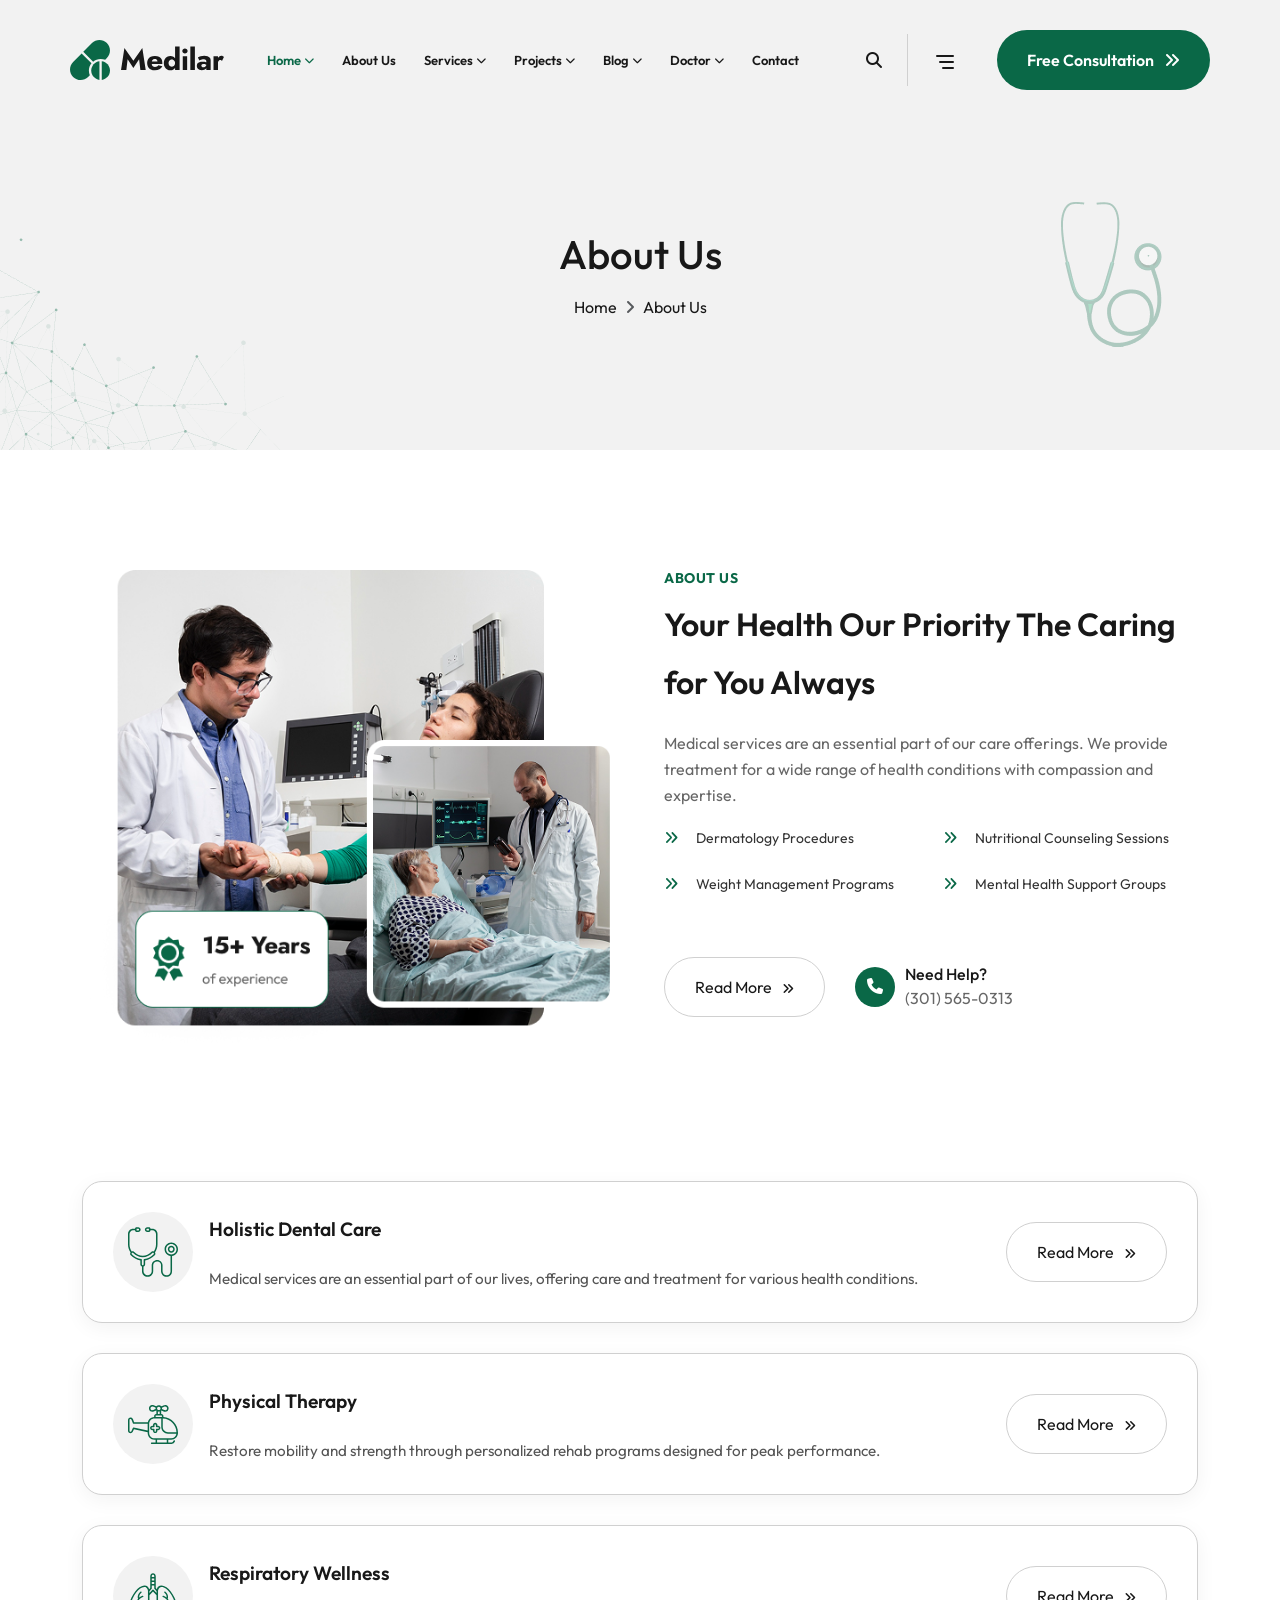
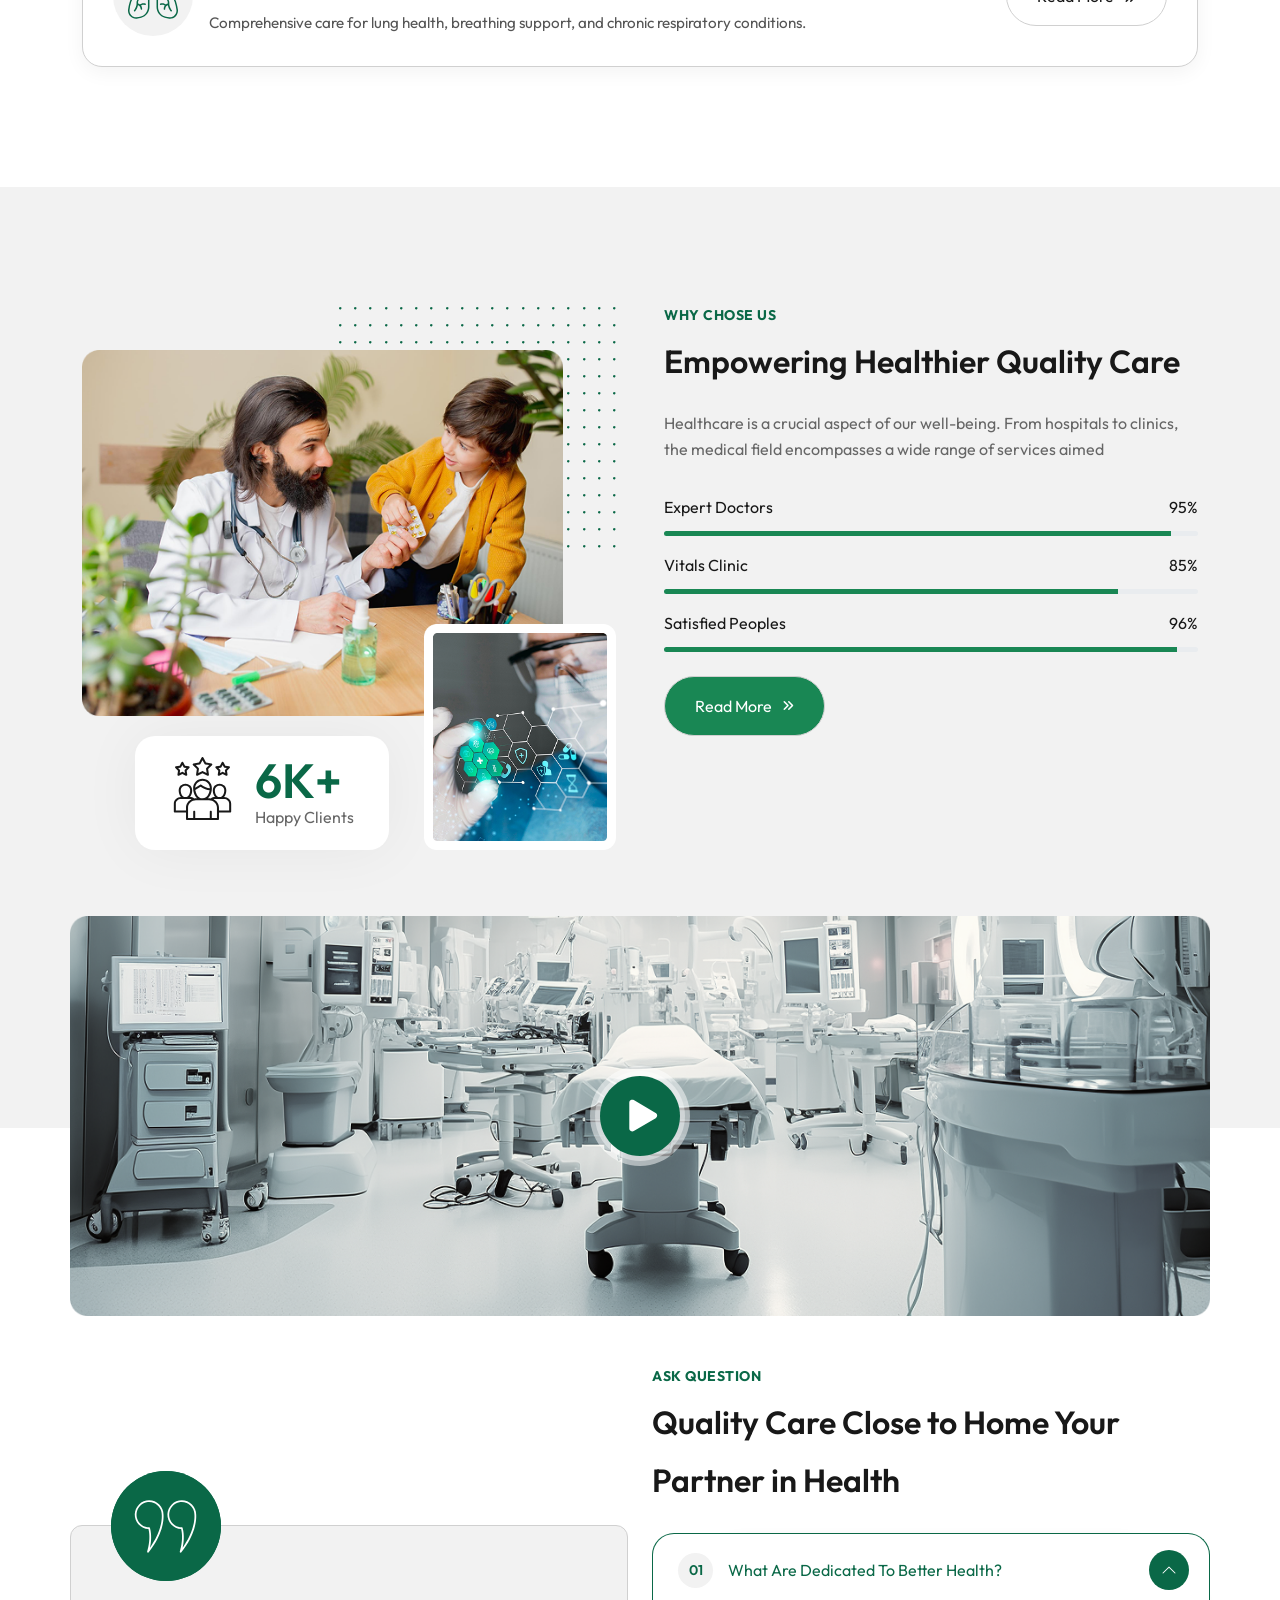
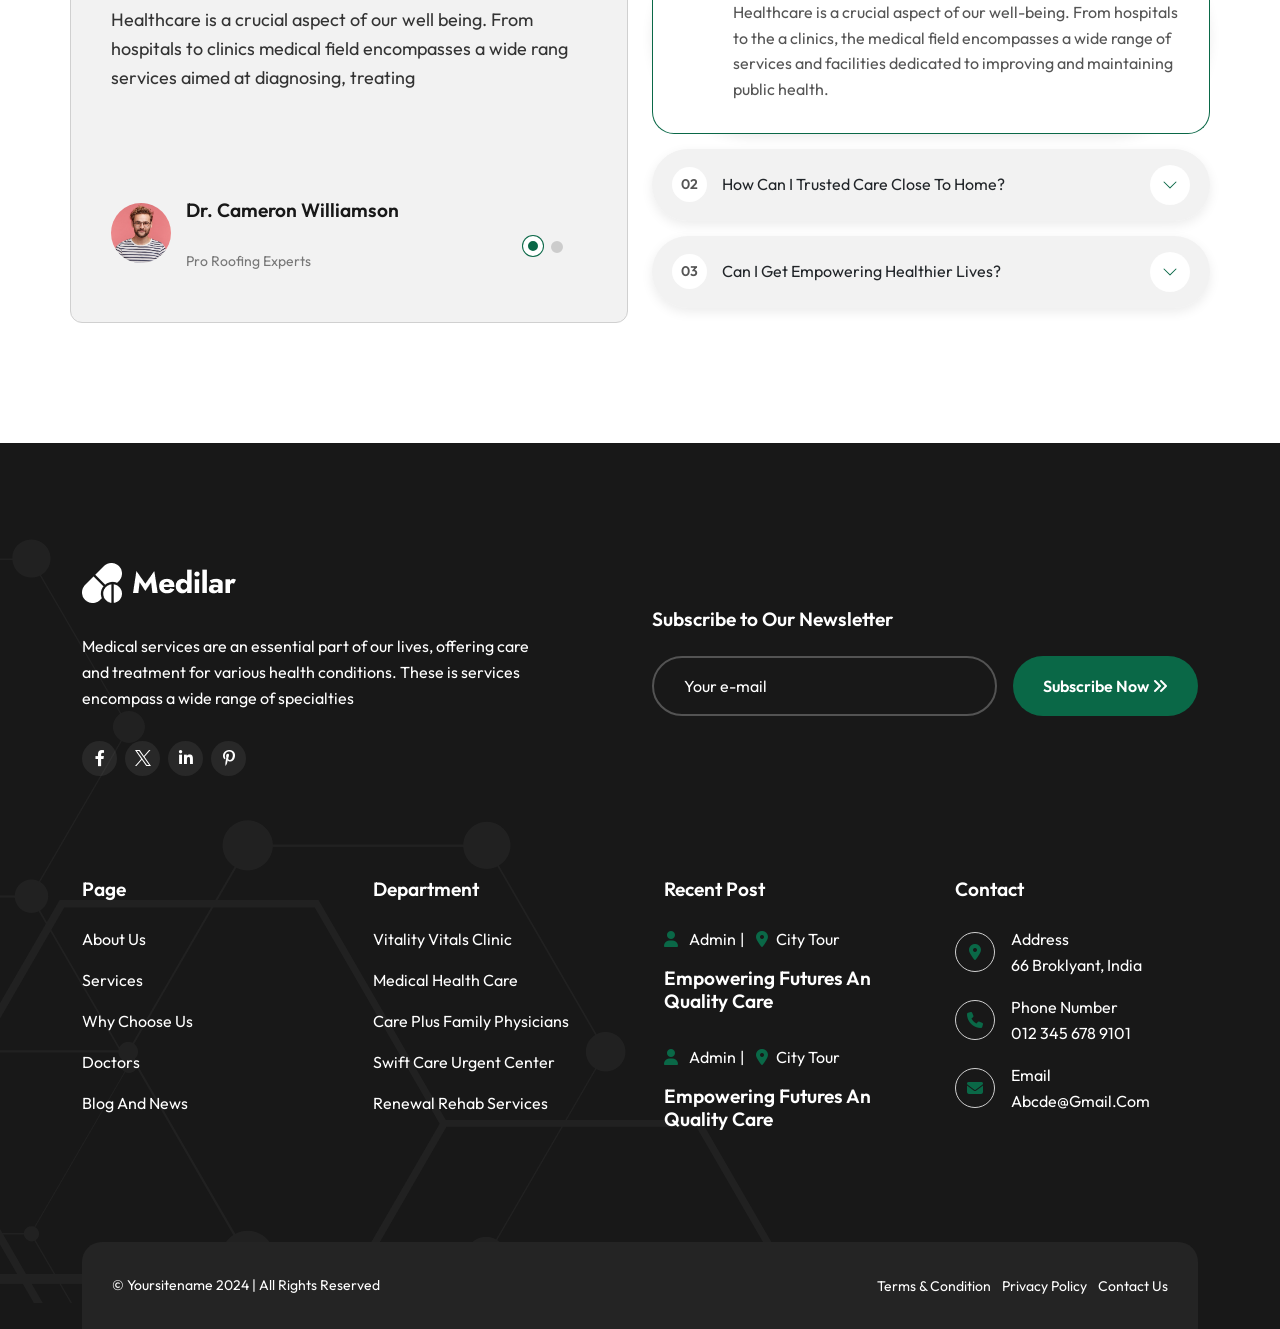
==== about.html @ e38f3458 "added all page content working on responsiveness" ====
<!DOCTYPE html>
<html lang="en">

<head>
  <!-- Required meta tags -->
  <meta charset="UTF-8">
  <meta http-equiv="X-UA-Compatible" content="IE=edge">
  <!-- title -->
  <title>Medilar - Medical & Health HTML Template</title>
  <meta name="description" content="Bricklix - Modern Construction & Building HTML Template">
  <meta name="viewport"
    content="width=device-width, initial-scale=1.0, maximum-scale=5.0, minimum-scale=1.0, user-scalable=yes">
  <!-- Favicon -->
  <link rel="shortcut icon" type="image/x-icon" href="assets/img/fevicon.svg">
  <!-- Place favicon.ico in the root directory -->

  <!-- CSS start here -->
  <link rel="stylesheet" href="assets/css/bootstrap.min.css">
  <link rel="stylesheet" href="assets/fontawsome/css/fontawesome.css">
  <link rel="stylesheet" href="assets/css/slick.css">
  <link rel="stylesheet" href="assets/css/magnific-popup.css">
  <link rel="stylesheet" href="assets/css/animate.min.css">
  <link rel="stylesheet" href="assets/css/odometer.css">
  <link rel="stylesheet" href="assets/css/style.css">
  <!-- CSS end here -->
</head>

<body>
  <!-- Header section start -->
  <header class="cm-header-section w-100 gray-bg" id="sticky-header">
    <nav class="navbar p-0 navbar-expand-xl d-none d-xl-flex ">
      <div class="container header-one-container mb-2">

        <a href="index.html">
          <img src="assets/img/logo/logo.svg" alt="logo">
        </a>
        <button class="navbar-toggler" type="button" data-bs-toggle="collapse" data-bs-target="#navbarSupportedContent"
          aria-controls="navbarSupportedContent" aria-expanded="false" aria-label="Toggle navigation">
          <span class="navbar-toggler-icon"></span>
        </button>
        <div class="collapse navbar-collapse" id="navbarSupportedContent">
          <ul class="navbar-nav mx-auto mb-lg-0">
            <li class="nav-item">
              <a class="nav-link active" aria-current="page" href="#">
                Home <i class="fas fa-chevron-down"></i>
              </a>
              <ul class="sub-menu list-unstyled">
                <li>
                  <a href="index.html">Home One</a>
                </li>
                <li>
                  <a href="home-two.html">Home Two</a>
                </li>
              </ul>
            </li>
            <li class="nav-item">
              <a class="nav-link" href="about.html">
                About Us
              </a>
            </li>
            <li class="nav-item">
              <a class="nav-link" href="#">
                Services <i class="fas fa-chevron-down"></i>
              </a>
              <ul class="sub-menu list-unstyled">
                <li>
                  <a href="services.html">Service Single</a>
                </li>
                <li>
                  <a href="service-details.html">Service Details</a>
                </li>
              </ul>
            </li>
            <li class="nav-item">
              <a class="nav-link" href="#">
                Projects <i class="fas fa-chevron-down"></i>
              </a>
              <ul class="sub-menu list-unstyled">
                <li>
                  <a href="projects.html">Project Single</a>
                </li>
                <li>
                  <a href="project-details.html">Project Details</a>
                </li>
              </ul>
            </li>
            <li class="nav-item">
              <a class="nav-link" href="#">
                Blog <i class="fas fa-chevron-down"></i>
              </a>
              <ul class="sub-menu list-unstyled">
                <li>
                  <a href="blog.html">Blog Single</a>
                </li>
                <li>
                  <a href="blog-details.html">Blog Details</a>
                </li>
              </ul>
            </li>
            <li class="nav-item">
              <a class="nav-link" href="#">
                Doctor <i class="fas fa-chevron-down"></i>
              </a>
              <ul class="sub-menu list-unstyled">
                <li>
                  <a href="doctors.html">Doctor Single</a>
                </li>
                <li>
                  <a href="blog-details.html">Doctor Details</a>
                </li>
              </ul>
            </li>
            <li class="nav-item">
              <a class="nav-link" href="contact.html">
                Contact
              </a>
            </li>
          </ul>

          <div class="search-btn">
            <i class="fa fa-search" aria-hidden="true"></i>
          </div>
          <div class="mobile-menu-icon mr-40">
            <svg xmlns="http://www.w3.org/2000/svg" width="24" height="24" viewBox="0 0 24 24" fill="none"
              stroke="currentColor" stroke-width="2" stroke-linecap="round" stroke-linejoin="round"
              class="icon icon-tabler icons-tabler-outline icon-tabler-menu-deep">
              <path stroke="none" d="M0 0h24v24H0z" fill="none" />
              <path d="M4 6h16" />
              <path d="M7 12h13" />
              <path d="M10 18h10" />
            </svg>
          </div>
          <div class="theme-btn btn-primary active">Free Consultation <i class="fa fa-angle-double-right btn-icon"
              aria-hidden="true"></i></div>
        </div>

      </div>
    </nav>
    <!-- mobile navbar part start -->
    <div class="mobile-menu-area d-block d-xl-none">
      <div class="container">
        <div class="mobile-topbar">
          <div class="d-flex justify-content-between align-items-center">
            <div class="logo">
              <a href="index.html"> <img src="assets/img/logo/logo.svg" alt="logo"></a>
            </div>
            <div class="bars">
              <i class="fas fa-bars"></i>
            </div>
          </div>
        </div>
      </div>
      <div class="mobile-menu-overlay"></div>
      <div class="mobile-menu-main">
        <div class="logo">
          <a href="index.html"><img src="assets/img/logo/logo.svg" alt="logo"></a>
        </div>
        <div class="close-mobile-menu"><i class="fas fa-times"></i></div>
        <div class="menu-body">
          <div class="menu-list">
            <ul class="list-unstyled">
              <li class="sub-mobile-menu">
                <a href="#">Home <i class="fas fa-chevron-down float-end"></i></a>
                <ul class="list-unstyled">
                  <li><a href="index.html">Home One</a></li>
                  <li><a href="home-two.html">Home Two</a></li>
                </ul>
              </li>
              <li class="sub-mobile-menu">
                <a href="about.html">About Us</a>
              </li>
              <li class="sub-mobile-menu">
                <a href="#">Services <i class="fas fa-chevron-down float-end"></i></a>
                <ul class="list-unstyled">
                  <li>
                    <a href="services.html">Service Single</a>
                  </li>
                  <li>
                    <a href="service-details.html">Service Details</a>
                  </li>
                </ul>
              </li>
              <li class="sub-mobile-menu">
                <a href="#">Projects <i class="fas fa-chevron-down float-end"></i></a>
                <ul class="list-unstyled">
                  <li>
                    <a href="projects.html">Project Single</a>
                  </li>
                  <li>
                    <a href="project-details.html">Project Details</a>
                  </li>
                </ul>
              </li>
              <li class="sub-mobile-menu">
                <a href="#">Blog <i class="fas fa-chevron-down float-end"></i></a>
                <ul class="list-unstyled">
                  <li>
                    <a href="blog.html">Blog Single</a>
                  </li>
                  <li>
                    <a href="blog-details.html">Blog Details</a>
                  </li>
                </ul>
              </li>
              <li class="sub-mobile-menu">
                <a href="contact.html">Contact</a>
              </li>
            </ul>
          </div>
        </div>

      </div>
    </div>
    <!-- mobile navbar part end -->
  </header>
  <!-- Header section end -->

  <!-- Main area start -->
  <main>
    <!-- Banner section start -->
    <section class="cm-banner-section cm-breadcrumb gray-bg position-relative overflow-hidden custom-wrapper-hover">
      <div class="breadcrumb-content">
        <h2 class="breadcrumb-title text-center">About Us</h2>
        <nav aria-label="breadcrumb">
          <ol class="breadcrumb justify-content-center mb-0">
            <li class="breadcrumb-item"><a href="/">Home</a></li>
            <li class="breadcrumb-item active" aria-current="page">About Us</li>
          </ol>
        </nav>
      </div>
    </section>
    <!-- Banner section end -->

    <!-- about section start-->
    <section class="about-section container-md pt-120">

      <div class="about-image">
        <img src="assets/img/about/about-us/bg.png" draggable="false" alt="Doctor attending patient in hospital bed">
      </div>

      <div class="about-content">
        <h2 class="small-header">ABOUT US</h2>
        <h3 class="heading-style2">Your Health Our Priority The Caring for You Always</h3>
        <p class="description">
          Medical services are an essential part of our care offerings. We provide treatment for a wide range of
          health
          conditions with compassion and expertise.
        </p>

        <div class="about-list row row-cols-md-2 mt-3">
          <p class="list-item">
            <i class="fas fa-angles-right"></i>
            Dermatology Procedures
          </p>
          <p class="list-item">
            <i class="fas fa-angles-right"></i>
            Nutritional Counseling Sessions
          </p>
          <p class="list-item">
            <i class="fas fa-angles-right"></i>
            Weight Management Programs
          </p>
          <p class="list-item">
            <i class="fas fa-angles-right"></i>
            Mental Health Support Groups
          </p>
        </div>
        <div class="d-flex flex-wrap flex-lg-nowrap gap-30">

          <a href="#" class="read-more-btn">Read More <span><i class="fas fa-angles-right"></i></span></a>

          <div class="about-contact d-flex align-items-center">
            <span class="phone-container d-flex justify-content-center align-items-lg-center"><i
                class="fas fa-phone"></i></span>
            <div class="d-flex flex-column justify-content-start">
              <span class="help-icon">Need help?</span>
              <span class="phone">(301) 565-0313</span>
            </div>
          </div>
        </div>
      </div>

    </section>
    <div class="pb-120 container-md">
      <div class="health-service-card mb-30  d-flex flex-wrap gap-3 align-items-center justify-content-between">
        <div class="d-flex flex-wrap gap-3">
          <div class="">
            <div class="icon rounded-circle d-flex justify-content-center align-items-center">
              <svg class="mx-auto" width="50" height="50" viewBox="0 0 50 50" fill="none"
                xmlns="http://www.w3.org/2000/svg">
                <g clip-path="url(#clip0_2_10321)">
                  <path
                    d="M2.76042 28.3188C5.28825 31.0511 8.67398 32.8373 12.3562 33.3813V37.2959C12.3562 38.3511 13.0469 39.2397 13.9958 39.5594V44.2282C13.9958 47.3167 16.5135 49.8292 19.6083 49.8292C21.093 49.8273 22.5162 49.2367 23.566 48.1869C24.6158 47.1371 25.2064 45.7139 25.2083 44.2292V38.323C25.21 37.2862 25.6227 36.2924 26.3559 35.5594C27.0891 34.8263 28.083 34.4139 29.1198 34.4126C29.6336 34.4119 30.1424 34.5126 30.6172 34.7088C31.092 34.9051 31.5234 35.1931 31.8868 35.5563C32.2501 35.9195 32.5382 36.3509 32.7346 36.8256C32.931 37.3004 33.0318 37.8092 33.0312 38.323V44.3157C33.0332 45.7776 33.6148 47.179 34.6486 48.2126C35.6824 49.2462 37.084 49.8276 38.5458 49.8292C39.2694 49.8295 39.9859 49.687 40.6544 49.4099C41.3228 49.1328 41.9299 48.7265 42.4411 48.2143C42.9522 47.7021 43.3572 47.0941 43.6329 46.4251C43.9087 45.7561 44.0497 45.0393 44.0479 44.3157V28.9542C47.3927 28.5761 50 25.7344 50 22.2917C50 18.5855 46.9906 15.5699 43.2917 15.5699C39.5927 15.5699 36.5833 18.5855 36.5833 22.2917C36.5833 25.7344 39.1906 28.5761 42.5344 28.9542V44.3157C42.5363 44.8404 42.4345 45.3604 42.235 45.8456C42.0354 46.3309 41.742 46.772 41.3714 47.1436C41.0009 47.5152 40.5607 47.8099 40.076 48.0109C39.5912 48.2118 39.0716 48.3151 38.5469 48.3147C37.4863 48.3138 36.4693 47.8921 35.7194 47.1422C34.9694 46.3922 34.5477 45.3753 34.5469 44.3147V38.323C34.5469 35.323 32.1229 32.8969 29.1208 32.8969C27.6819 32.8983 26.3023 33.4705 25.2848 34.488C24.2674 35.5055 23.6951 36.8851 23.6937 38.324V44.2282C23.6918 45.3112 23.2608 46.3493 22.4951 47.1153C21.7294 47.8812 20.6914 48.3124 19.6083 48.3147C18.5236 48.3147 17.4831 47.8844 16.7151 47.1184C15.9471 46.3523 15.5142 45.3129 15.5115 44.2282V39.5594C15.9875 39.4016 16.4019 39.0981 16.6961 38.692C16.9903 38.2858 17.1495 37.7974 17.151 37.2959V33.3813C20.8347 32.8347 24.2223 31.0499 26.7563 28.3209C27.1184 27.9289 27.3393 27.4272 27.3836 26.8953C27.428 26.3635 27.2933 25.832 27.001 25.3855C28.6463 22.9562 29.5232 20.0883 29.5177 17.1542V6.93132C29.5163 5.57665 28.9776 4.27786 28.0197 3.31996C27.0618 2.36207 25.763 1.82332 24.4083 1.82194H22.449V1.58965C22.449 0.807357 21.8125 0.170898 21.0302 0.170898H19.2802C18.6417 0.171725 18.0296 0.425725 17.5782 0.877196C17.1267 1.32867 16.8727 1.94076 16.8719 2.57923C16.8727 3.21771 17.1267 3.8298 17.5782 4.28127C18.0296 4.73274 18.6417 4.98674 19.2802 4.98757H21.0302C21.8115 4.98757 22.449 4.35215 22.449 3.56986V3.33757H24.4083C25.3611 3.33867 26.2746 3.71765 26.9483 4.39137C27.622 5.06509 28.001 5.97853 28.0021 6.93132V17.1542C28.0021 19.7772 27.2427 22.2782 25.8146 24.4376C25.3715 24.2817 24.8927 24.2575 24.4361 24.3679C23.9795 24.4782 23.5647 24.7184 23.2417 25.0594C22.1625 26.2337 20.8501 27.1697 19.3884 27.8076C17.9267 28.4454 16.3479 28.771 14.7531 28.7636C11.5031 28.7636 8.49271 27.448 6.27083 25.0522C5.94781 24.7128 5.53349 24.4742 5.07786 24.3652C4.62223 24.2561 4.14478 24.2813 3.70312 24.4376C2.27153 22.2787 1.51044 19.7446 1.51562 17.1542V6.93132C1.51673 5.97853 1.89571 5.06509 2.56943 4.39137C3.24315 3.71765 4.15659 3.33867 5.10938 3.33757H7.06979V3.56986C7.06979 4.35111 7.70521 4.98757 8.48854 4.98757H10.2375C10.876 4.98674 11.4881 4.73274 11.9395 4.28127C12.391 3.8298 12.645 3.21771 12.6458 2.57923C12.645 1.94076 12.391 1.32867 11.9395 0.877196C11.4881 0.425725 10.876 0.171725 10.2375 0.170898H8.4875C7.70625 0.170898 7.06979 0.806315 7.06979 1.58965V1.82194H5.10938C3.75471 1.82332 2.45592 2.36207 1.49802 3.31996C0.540129 4.27786 0.0013788 5.57665 0 6.93132L0 17.1542C0 20.123 0.875 22.9511 2.51562 25.3844C2.21821 25.829 2.08048 26.3614 2.12495 26.8944C2.16941 27.4275 2.39345 27.9297 2.76042 28.3188ZM38.099 22.2917C38.099 19.4209 40.4281 17.0855 43.2917 17.0855C46.1552 17.0855 48.4844 19.4209 48.4844 22.2917C48.4844 25.1553 46.1552 27.4844 43.2917 27.4844C40.4281 27.4844 38.099 25.1553 38.099 22.2917ZM19.2802 3.47298C19.0432 3.47298 18.8158 3.37882 18.6482 3.21121C18.4806 3.0436 18.3865 2.81627 18.3865 2.57923C18.3865 2.34219 18.4806 2.11487 18.6482 1.94726C18.8158 1.77964 19.0432 1.68548 19.2802 1.68548H20.9333V2.55527C20.9333 2.56361 20.9281 2.5709 20.9281 2.57923C20.9281 2.58757 20.9333 2.5959 20.9333 2.60423V3.47298H19.2802ZM8.58437 1.68548H10.2375C10.4653 1.69896 10.6793 1.79894 10.8358 1.96497C10.9923 2.131 11.0794 2.35055 11.0794 2.57871C11.0794 2.80687 10.9923 3.02642 10.8358 3.19245C10.6793 3.35848 10.4653 3.45846 10.2375 3.47194H8.58333L8.58437 1.68548ZM5.16667 26.0886C7.67187 28.7907 11.076 30.2792 14.7531 30.2792C18.4385 30.2792 21.8469 28.7907 24.3448 26.0959C24.5016 25.928 24.7172 25.8272 24.9466 25.8144C25.176 25.8016 25.4015 25.8778 25.576 26.0272C25.5865 26.0344 25.5896 26.0459 25.6 26.0532L25.6104 26.0584C25.7758 26.2182 25.8722 26.4362 25.879 26.6661C25.8858 26.8959 25.8025 27.1193 25.6469 27.2886C23.2025 29.9226 19.887 31.5822 16.3135 31.9605C16.1277 31.9805 15.9558 32.0685 15.8309 32.2075C15.7059 32.3465 15.6367 32.5267 15.6365 32.7136V37.2949C15.6231 37.5199 15.5242 37.7314 15.3601 37.886C15.196 38.0406 14.9791 38.1267 14.7536 38.1267C14.5282 38.1267 14.3112 38.0406 14.1472 37.886C13.9831 37.7314 13.8842 37.5199 13.8708 37.2949V32.7136C13.8706 32.5267 13.8014 32.3465 13.6764 32.2075C13.5515 32.0685 13.3796 31.9805 13.1937 31.9605C9.62004 31.5844 6.30485 29.9222 3.86562 27.2834C3.70902 27.1155 3.62544 26.8923 3.63326 26.6628C3.64107 26.4333 3.73963 26.2163 3.90729 26.0594C3.91042 26.0563 3.91458 26.0553 3.91771 26.0532C3.92812 26.0459 3.93229 26.0344 3.94271 26.0261C4.1154 25.8767 4.33917 25.7997 4.56725 25.8114C4.79533 25.823 5.01009 25.9224 5.16667 26.0886Z"
                    fill="#0A6847" />
                  <path
                    d="M46.7376 22.2875C46.7376 20.3854 45.1918 18.8364 43.2918 18.8364C41.3918 18.8364 39.8459 20.3854 39.8459 22.2875C39.8459 24.1875 41.3918 25.7333 43.2918 25.7333C45.1918 25.7333 46.7376 24.1875 46.7376 22.2875ZM41.3616 22.2875C41.3616 21.2208 42.2272 20.3521 43.2918 20.3521C44.3564 20.3521 45.222 21.2208 45.222 22.2875C45.222 23.3521 44.3564 24.2187 43.2918 24.2187C42.2272 24.2187 41.3616 23.3521 41.3616 22.2875Z"
                    fill="#0A6847" />
                </g>
                <defs>
                  <clipPath id="clip0_2_10321">
                    <rect width="50" height="50" fill="white" />
                  </clipPath>
                </defs>
              </svg>
              <!-- Replace with your icon -->
            </div>
          </div>
          <div class="text-start">
            <h4 class="heading-style5">Holistic Dental Care</h4>
            <p>
              Medical services are an essential part of our lives, offering care and treatment for various health
              conditions.
            </p>
          </div>
        </div>
        <div class="text-start mt-2 mt-md-0">
          <a href="#" class="read-more-btn">Read More <span><i class="fas fa-angles-right"></i></span></a>
        </div>
      </div>
      <div class="health-service-card mb-30 d-flex flex-wrap gap-3 align-items-center justify-content-between">
        <div class="d-flex flex-wrap gap-3">
          <div class="">
            <div class="icon rounded-circle d-flex justify-content-center align-items-center">
              <svg class="mx-auto" width="50" height="39" viewBox="0 0 50 39" fill="none"
                xmlns="http://www.w3.org/2000/svg">
                <path
                  d="M19.6615 27.1273V27.9804C19.6615 31.6971 22.6885 34.721 26.4104 34.721H27.5719V37.4939H23.651C23.4501 37.4939 23.2573 37.5738 23.1152 37.7159C22.9731 37.858 22.8932 38.0508 22.8932 38.2518C22.8932 38.4527 22.9731 38.6455 23.1152 38.7876C23.2573 38.9297 23.4501 39.0096 23.651 39.0096H43.2573C43.8413 39.0093 44.4168 38.8696 44.9359 38.602C45.455 38.3344 45.9027 37.9466 46.2417 37.471L46.9604 36.4575C47.0654 36.2935 47.1033 36.0954 47.0662 35.9043C47.0292 35.7131 46.92 35.5436 46.7613 35.4307C46.6027 35.3178 46.4067 35.2703 46.214 35.298C46.0212 35.3257 45.8465 35.4264 45.726 35.5794L45.0062 36.5929C44.8075 36.8714 44.5451 37.0985 44.2409 37.2552C43.9367 37.4119 43.5995 37.4938 43.2573 37.4939H40.2781V34.721H43.251C46.9719 34.721 50 31.6971 50 27.9804V27.6367C50 19.3637 43.5604 12.5814 35.4323 12.0012V10.9981C35.4317 10.4911 35.2301 10.0049 34.8715 9.64638C34.513 9.28784 34.0268 9.08617 33.5198 9.08562H33.1906V5.55749C33.2146 5.52937 33.2354 5.49707 33.2583 5.46895C36.124 6.78874 36.9229 6.78874 37.1958 6.78874C39.0771 6.78874 40.6073 5.27416 40.6073 3.41166C40.6122 2.96239 40.5273 2.51667 40.3576 2.10064C40.188 1.68461 39.937 1.30664 39.6193 0.98889C39.3017 0.671144 38.9238 0.420019 38.5078 0.250244C38.0918 0.0804676 37.6461 -0.00454218 37.1969 0.000199099C36.2562 0.000199099 34.5083 0.746032 33.249 1.34707C32.9542 0.981129 32.5815 0.68557 32.158 0.481938C31.7345 0.278306 31.2709 0.171734 30.801 0.169991C29.8208 0.169991 28.926 0.605407 28.3219 1.33249C26.2854 0.40749 25.0802 0.000199099 24.3698 0.000199099C23.9204 -0.00468183 23.4746 0.0802246 23.0585 0.249938C22.6424 0.419652 22.2644 0.670754 21.9466 0.988515C21.6289 1.30628 21.3778 1.68429 21.2081 2.1004C21.0384 2.5165 20.9535 2.9623 20.9583 3.41166C20.9583 5.27416 22.4885 6.78874 24.3698 6.78874C25.076 6.78874 26.276 6.38353 28.3073 5.46166C28.3312 5.49082 28.351 5.52207 28.376 5.5502V9.08457H28.0469C27.5398 9.08513 27.0537 9.2868 26.6951 9.64534C26.3366 10.0039 26.1349 10.49 26.1344 10.9971V11.9564C24.6331 12.0187 23.1954 12.5797 22.0487 13.5507C20.902 14.5218 20.1119 15.8474 19.8031 17.3179H6.11042L4.91771 14.1127C4.55625 13.1408 3.61562 12.4867 2.49896 12.4867C1.83654 12.4872 1.2014 12.7505 0.732905 13.2188C0.264409 13.6871 0.000827445 14.3222 0 14.9846L0 25.7585C0.000551704 26.4211 0.264011 27.0564 0.732537 27.525C1.20106 27.9935 1.83636 28.2569 2.49896 28.2575C3.47187 28.2575 4.36354 27.6846 4.76979 26.8002L5.95729 24.2169L19.6615 27.1273ZM38.7625 37.4939H29.0865V34.721H38.7625V37.4939ZM34.7604 13.4825C42.3333 13.7231 48.2115 19.77 48.4604 27.1523H39.9937C38.6063 27.1506 37.2761 26.5987 36.2951 25.6176C35.314 24.6366 34.7621 23.3064 34.7604 21.9189V13.4825ZM37.1969 1.51582C38.2594 1.51582 39.0927 2.34812 39.0927 3.41166C39.0927 4.4377 38.2427 5.27416 37.1969 5.27416C36.8302 5.27416 35.7865 4.96166 33.926 4.10749C34.0323 3.66478 34.0375 3.16999 33.924 2.70332C35.6323 1.88874 36.8021 1.51582 37.1969 1.51582ZM30.801 1.68457C31.7677 1.68457 32.4917 2.55437 32.4917 3.41166C32.4917 4.34916 31.6458 5.23041 30.5958 5.10957C29.7187 5.00228 29.074 4.21687 29.074 3.41166C29.074 2.53353 29.7646 1.68457 30.801 1.68457ZM24.3698 5.27416C23.324 5.27416 22.474 4.4377 22.474 3.41166C22.474 2.34812 23.3073 1.51582 24.3698 1.51582C24.6927 1.51582 25.525 1.72728 27.6427 2.6877C27.5324 3.15332 27.531 3.6381 27.6385 4.10437C25.5208 5.06166 24.6906 5.27416 24.3698 5.27416ZM29.8906 6.52416C30.4736 6.69298 31.0924 6.69406 31.676 6.52728V9.08457H29.8906V6.52416ZM27.649 10.9971C27.649 10.7783 27.8271 10.5992 28.0469 10.5992H33.5198C33.7385 10.5992 33.9167 10.7783 33.9167 10.9971V11.9419H27.649V10.9971ZM26.4094 13.4585H33.2448V21.9169C33.2464 23.7064 33.958 25.4222 35.2233 26.6876C36.4886 27.9531 38.2042 28.6649 39.9937 28.6669H48.4156C48.074 31.221 45.901 33.2054 43.251 33.2054H26.4104C25.0239 33.2049 23.6942 32.6543 22.7131 31.6746C21.732 30.6948 21.1796 29.3659 21.1771 27.9794L21.1802 18.6533C21.1915 17.2731 21.7471 15.9531 22.7263 14.9804C23.7055 14.0076 25.0291 13.4607 26.4094 13.4585ZM4.83333 23.0346L3.39375 26.17C3.29983 26.3735 3.13928 26.5388 2.93865 26.6387C2.73802 26.7385 2.50932 26.767 2.29035 26.7192C2.07138 26.6715 1.87526 26.5505 1.73439 26.3762C1.59352 26.2019 1.51635 25.9847 1.51562 25.7606V14.9846C1.51562 14.4429 1.95729 14.0012 2.57708 14.0012C2.98542 14.0012 3.35625 14.2585 3.49896 14.6419L4.76458 18.0408V18.0752C4.76458 18.4939 5.10417 18.8335 5.52187 18.8335H19.6625V25.5773L5.67812 22.6096C5.5098 22.5732 5.3341 22.5955 5.18022 22.6728C5.02635 22.7502 4.90461 22.8778 4.83333 23.0346Z"
                  fill="#0A6847" />
                <path
                  d="M24.2531 25.2052H25.0239V25.9761C25.0414 26.5451 25.2798 27.0849 25.6885 27.4812C26.0972 27.8775 26.6442 28.0991 27.2135 28.0991C27.7828 28.0991 28.3297 27.8775 28.7384 27.4812C29.1471 27.0849 29.3855 26.5451 29.4031 25.9761V25.2052H30.1729C31.3801 25.2052 32.3624 24.2229 32.3624 23.0157C32.3624 21.8084 31.3801 20.8261 30.1729 20.8261H29.402V20.0552C29.402 18.849 28.4208 17.8667 27.2135 17.8667C26.0062 17.8667 25.0239 18.849 25.0239 20.0563V20.8271H24.2531C23.0447 20.8271 22.0635 21.8084 22.0635 23.0146C22.0635 24.2209 23.0458 25.2052 24.2531 25.2052ZM24.2531 22.3417H25.7812C25.982 22.3417 26.1747 22.2619 26.3167 22.1199C26.4587 21.9779 26.5385 21.7853 26.5385 21.5844V20.0563C26.5453 19.882 26.6194 19.7171 26.7451 19.5962C26.8709 19.4753 27.0385 19.4078 27.213 19.4078C27.3874 19.4078 27.555 19.4753 27.6808 19.5962C27.8065 19.7171 27.8806 19.882 27.8874 20.0563V21.5844C27.8874 22.0021 28.227 22.3417 28.6447 22.3417H30.1729C30.3517 22.3417 30.5233 22.4128 30.6498 22.5393C30.7763 22.6657 30.8473 22.8373 30.8473 23.0162C30.8473 23.1951 30.7763 23.3666 30.6498 23.4931C30.5233 23.6196 30.3517 23.6907 30.1729 23.6907H28.6447C28.5453 23.6907 28.4468 23.7102 28.3549 23.7483C28.263 23.7864 28.1796 23.8421 28.1092 23.9125C28.0389 23.9828 27.9831 24.0663 27.9451 24.1581C27.907 24.25 27.8874 24.3485 27.8874 24.4479V25.9761C27.8874 26.155 27.8164 26.3265 27.6899 26.453C27.5634 26.5795 27.3918 26.6506 27.213 26.6506C27.0341 26.6506 26.8625 26.5795 26.736 26.453C26.6095 26.3265 26.5385 26.155 26.5385 25.9761V24.4479C26.5385 24.2471 26.4587 24.0545 26.3167 23.9125C26.1747 23.7704 25.982 23.6907 25.7812 23.6907H24.2531C24.0788 23.6838 23.9139 23.6097 23.793 23.484C23.6721 23.3583 23.6046 23.1906 23.6046 23.0162C23.6046 22.8417 23.6721 22.6741 23.793 22.5483C23.9139 22.4226 24.0788 22.3485 24.2531 22.3417Z"
                  fill="#0A6847" />
              </svg>
            </div>
          </div>
          <div class="text-start">
            <h4 class="heading-style5">Physical Therapy</h4>
            <p>
              Restore mobility and strength through personalized rehab programs designed for peak performance.
            </p>
          </div>
        </div>
        <div class="mt-2 mt-md-0 text-start">
          <a href="#" class="read-more-btn">Read More <span><i class="fas fa-angles-right"></i></span></a>
        </div>
      </div>

      <div class="health-service-card d-flex flex-wrap gap-3 align-items-center justify-content-between">
        <div class="d-flex flex-wrap gap-3">
          <div class="">
            <div class="icon rounded-circle d-flex justify-content-center align-items-center">
              <svg class="mx-auto" width="50" height="50" viewBox="0 0 50 50" fill="none"
                xmlns="http://www.w3.org/2000/svg">
                <g clip-path="url(#clip0_2_10349)">
                  <path
                    d="M36.348 15.1363C32.1501 13.7228 29.6657 15.3092 28.8063 18.2051C28.2928 17.6457 27.9689 17.2988 27.7553 17.0853V5.35195C27.7553 1.33008 22.2522 1.33112 22.2522 5.35195V17.077C22.0397 17.2926 21.7147 17.6426 21.1959 18.2103C20.3397 15.3186 17.8647 13.7165 13.6522 15.1374C8.14072 16.9957 1.19385 27.1895 0.0386386 38.8457C-0.426986 43.5624 3.35114 47.6634 8.05426 47.6634C8.25843 47.6634 8.46364 47.6551 8.66885 47.6395C10.2253 47.5229 11.7673 47.2592 13.2741 46.852C15.6275 46.2038 17.7035 44.8021 19.1842 42.8614C20.6648 40.9207 21.4685 38.5482 21.472 36.1072V24.127L24.9938 20.4395L28.5272 24.1301V36.1072C28.5272 41.1145 31.8991 45.5322 36.7251 46.852C38.1886 47.2509 39.7366 47.5165 41.3293 47.6395C46.2532 48.028 50.4532 43.8113 49.9605 38.8447C48.8043 27.1884 41.8595 16.9957 36.348 15.1363ZM26.2407 9.54674H23.7668V7.5155H26.2407V9.54674ZM23.7668 11.0613H26.2407V13.0822H23.7668V11.0613ZM25.0043 3.80404C25.6188 3.80404 26.2407 4.2832 26.2407 5.35195V6.00091H23.7668V5.35195C23.7668 4.28216 24.3876 3.80404 25.0043 3.80404ZM12.8751 45.3895C11.5043 45.7645 10.0511 46.0134 8.55322 46.129C4.51989 46.4395 1.15114 42.9811 1.54697 38.9936C2.61468 28.2332 9.07406 18.2811 14.1366 16.5728C15.5251 16.104 17.2241 15.8165 18.4324 16.6561C19.8324 17.628 19.9511 19.6853 19.9574 19.8228V19.854L19.9553 19.8676L19.9574 36.1082C19.9542 38.2171 19.2597 40.2668 17.9804 41.9433C16.701 43.6199 14.9073 44.8308 12.8741 45.3905L12.8751 45.3895ZM28.5272 21.9384L25.5407 18.8197C25.4699 18.7457 25.3849 18.6868 25.2907 18.6466C25.1966 18.6063 25.0952 18.5856 24.9928 18.5856C24.8904 18.5856 24.7891 18.6063 24.6949 18.6466C24.6007 18.6868 24.5157 18.7457 24.4449 18.8197L21.473 21.9332V20.1561C22.9418 18.5384 23.3563 18.1072 23.4657 18.003C23.5593 17.9324 23.6352 17.8412 23.6876 17.7363C23.74 17.6315 23.7675 17.516 23.7678 17.3988V14.5967H26.2407V17.4082C26.2407 17.6509 26.3553 17.8738 26.5428 18.0145C26.6699 18.1342 27.2136 18.703 28.5272 20.1478V21.9374V21.9384ZM41.447 46.129C39.9862 46.0195 38.5392 45.7718 37.1251 45.3895C35.092 44.8298 33.2984 43.619 32.0191 41.9427C30.7397 40.2664 30.0452 38.2169 30.0418 36.1082V19.8207C30.0491 19.6811 30.1688 17.6249 31.5678 16.654C32.5522 15.9697 33.998 15.9426 35.8636 16.5707C40.9261 18.279 47.3866 28.2311 48.4522 38.9936C48.8501 42.9967 45.4553 46.4478 41.447 46.129Z"
                    fill="#0A6847" />
                  <path
                    d="M17.5052 32.5934C15.1313 31.5445 13.074 32.4924 11.9604 33.4247C11.3851 33.0234 10.7322 32.7466 10.0438 32.6122C10.0438 32.3778 10.0417 32.1414 10.025 31.8997C9.76146 28.1143 14.8646 26.1268 14.9156 26.108C15.1035 26.0369 15.2554 25.894 15.3379 25.7109C15.4205 25.5278 15.4269 25.3193 15.3557 25.1315C15.2846 24.9436 15.1417 24.7917 14.9586 24.7092C14.7755 24.6266 14.567 24.6202 14.3792 24.6914C13.2756 25.1386 12.2409 25.7401 11.3063 26.4778C11.1552 25.4955 11.276 23.7101 13.4 21.8747C13.5454 21.7412 13.6331 21.5564 13.6444 21.3593C13.6557 21.1623 13.5897 20.9686 13.4604 20.8194C13.3312 20.6702 13.1489 20.5773 12.9522 20.5604C12.7556 20.5435 12.5601 20.6039 12.4073 20.7289C9.37604 23.3507 9.5 26.2778 10.0531 27.6789C9.09479 28.7934 8.38958 30.2257 8.51354 32.0049C8.79375 36.0289 6.04583 39.1997 6.01875 39.232C5.89658 39.3839 5.83759 39.577 5.85402 39.7712C5.87045 39.9655 5.96105 40.1459 6.10701 40.2751C6.25297 40.4043 6.44307 40.4723 6.63787 40.4651C6.83266 40.4578 7.01718 40.3759 7.15313 40.2362C7.26146 40.1132 9.39792 37.6528 9.92604 34.1393C10.9052 34.3778 12.5677 35.207 12.649 38.0976C12.6594 38.508 12.9969 38.833 13.4052 38.833H13.4271C13.5265 38.8303 13.6245 38.8081 13.7153 38.7675C13.8062 38.7269 13.8882 38.6688 13.9566 38.5966C14.0249 38.5243 14.0784 38.4393 14.1139 38.3463C14.1495 38.2534 14.1663 38.1544 14.1635 38.0549C14.1188 36.482 13.676 35.3289 13.0552 34.4924C13.7469 33.9528 15.1333 33.2007 16.8927 33.9789C17.0744 34.0485 17.2759 34.0457 17.4555 33.971C17.6352 33.8963 17.7792 33.7554 17.8579 33.5775C17.9366 33.3995 17.9438 33.1981 17.8782 33.015C17.8125 32.8318 17.679 32.6809 17.5052 32.5934ZM41.3219 32.0059C41.4458 30.2268 40.7396 28.7934 39.7823 27.6789C40.3354 26.2789 40.4594 23.3507 37.4281 20.7289C37.2753 20.6039 37.0798 20.5435 36.8832 20.5604C36.6865 20.5773 36.5042 20.6702 36.375 20.8194C36.2457 20.9686 36.1798 21.1623 36.191 21.3593C36.2023 21.5564 36.29 21.7412 36.4354 21.8747C38.5604 23.7112 38.6844 25.4945 38.5313 26.4789C37.596 25.7402 36.5607 25.138 35.4563 24.6903C35.2713 24.6316 35.0709 24.646 34.8962 24.7306C34.7215 24.8151 34.586 24.9635 34.5174 25.145C34.4488 25.3265 34.4523 25.5274 34.5274 25.7064C34.6025 25.8853 34.7433 26.0287 34.9208 26.107C34.9729 26.1278 40.075 28.0987 39.8104 31.9007C39.7957 32.1379 39.7894 32.3756 39.7917 32.6132C39.1032 32.7477 38.4504 33.0244 37.875 33.4257C36.7615 32.4924 34.7031 31.5424 32.3302 32.5924C32.2392 32.6326 32.157 32.6904 32.0882 32.7624C32.0195 32.8344 31.9657 32.9192 31.9297 33.012C31.8938 33.1048 31.8765 33.2038 31.8788 33.3033C31.8811 33.4028 31.903 33.5008 31.9432 33.5919C31.9835 33.6829 32.0412 33.7651 32.1132 33.8339C32.1852 33.9026 32.27 33.9564 32.3628 33.9924C32.4556 34.0283 32.5546 34.0456 32.6541 34.0433C32.7536 34.041 32.8517 34.0191 32.9427 33.9789C34.701 33.2028 36.0885 33.9539 36.7802 34.4934C36.1594 35.3299 35.7177 36.482 35.6729 38.0549C35.6676 38.1558 35.6826 38.2567 35.7169 38.3518C35.7512 38.4468 35.8042 38.534 35.8727 38.6082C35.9413 38.6825 36.0239 38.7422 36.1159 38.784C36.2079 38.8258 36.3073 38.8488 36.4083 38.8516C36.5093 38.8543 36.6099 38.8369 36.704 38.8002C36.7981 38.7636 36.884 38.7084 36.9565 38.6381C37.029 38.5677 37.0867 38.4836 37.1262 38.3906C37.1657 38.2976 37.1862 38.1976 37.1865 38.0966C37.2531 35.7289 38.4365 34.4976 39.9094 34.1393C40.4375 37.6528 42.574 40.1132 42.6823 40.2362C42.8155 40.3867 43.003 40.4782 43.2036 40.4905C43.4042 40.5028 43.6015 40.4349 43.7521 40.3018C43.9027 40.1686 43.9942 39.9811 44.0065 39.7805C44.0188 39.5798 43.9509 39.3825 43.8177 39.232C43.7896 39.2007 41.0417 36.0289 41.3219 32.0059Z"
                    fill="#0A6847" />
                </g>
                <defs>
                  <clipPath id="clip0_2_10349">
                    <rect width="50" height="50" fill="white" />
                  </clipPath>
                </defs>
              </svg>


            </div>
          </div>
          <div class="text-start">
            <h4 class="heading-style5">Respiratory Wellness</h4>
            <p>
              Comprehensive care for lung health, breathing support, and chronic respiratory conditions.
            </p>
          </div>
        </div>
        <div class="mt-2 mt-md-0 text-start">
          <a href="#" class="read-more-btn">Read More <span><i class="fas fa-angles-right"></i></span></a>
        </div>
      </div>
    </div>
    <!-- about section end -->

    <!-- Why Chose Us section start -->
    <section class="why-chose-section position-relative">

      <div class="container-md position-relative">
        <div class="row row-cols-md-2 row-cols-1 g-5">
          <div class="col">
            <div class="first-part w-100 position-relative">
              <img draggable="false" class="" src="assets/img/why-chose-us/bg-2.png" alt="">
              <img draggable="false" src="assets/img/why-chose-us/bg-1.png" alt="">
              <div class="d-card d-inline-flex">
                <div class="">
                  <svg width="65" height="65" viewBox="0 0 65 65" fill="none" xmlns="http://www.w3.org/2000/svg">
                    <path
                      d="M54.02 40.9904H54.0167C55.5274 39.3053 56.3168 36.8035 56.3168 34.3875C56.3168 32.5973 55.6056 30.8803 54.3397 29.6144C53.0738 28.3485 51.3569 27.6373 49.5666 27.6373C47.7763 27.6373 46.0594 28.3485 44.7935 29.6144C43.5275 30.8803 42.8164 32.5973 42.8164 34.3875C42.8164 36.3191 43.3793 38.3866 44.3222 39.917C44.5549 40.2968 44.8199 40.6559 45.1141 40.9904H45.1095C43.5384 40.9871 42.0065 41.4809 40.7332 42.4012C40.16 42.3061 39.5799 42.2579 38.9989 42.2572H37.8656C38.5672 41.6254 39.1775 40.8991 39.6788 40.099C41.0791 37.8992 41.8822 35.0057 41.8822 32.1604C41.8868 30.9256 41.6475 29.702 41.1781 28.5599C40.7087 27.4178 40.0184 26.3795 39.1469 25.5048C38.2753 24.63 37.2397 23.9359 36.0993 23.4623C34.9589 22.9887 33.7362 22.7449 32.5014 22.7449C31.2665 22.7449 30.0439 22.9887 28.9035 23.4623C27.7631 23.9359 26.7274 24.63 25.8558 25.5048C24.9843 26.3795 24.294 27.4178 23.8246 28.5599C23.3552 29.702 23.1159 30.9256 23.1205 32.1604C23.1205 34.8947 23.9157 37.8183 25.2478 39.9807C25.76 40.827 26.393 41.594 27.1267 42.2575H26.0008C25.4197 42.2582 24.8397 42.3063 24.2665 42.4015C22.9931 41.4812 21.4613 40.9873 19.8902 40.9906H19.8856C20.1798 40.6562 20.4447 40.297 20.6775 39.9172C21.6204 38.3866 22.1833 36.3194 22.1833 34.3878C22.1833 32.598 21.4723 30.8815 20.2067 29.6159C18.9412 28.3503 17.2247 27.6393 15.4349 27.6393C13.6451 27.6393 11.9286 28.3503 10.663 29.6159C9.39741 30.8815 8.68642 32.598 8.68642 34.3878C8.68642 36.8037 9.47607 39.3056 10.9854 40.9906H10.9797C7.03031 40.9906 3.81738 44.0068 3.81738 47.7139V55.5089C3.81738 55.7782 3.92439 56.0365 4.11485 56.227C4.30532 56.4175 4.56365 56.5245 4.83301 56.5245H16.0176V62.9688C16.0176 63.2381 16.1246 63.4964 16.315 63.6869C16.5055 63.8774 16.7638 63.9844 17.0332 63.9844H47.9679C48.2372 63.9844 48.4956 63.8774 48.686 63.6869C48.8765 63.4964 48.9835 63.2381 48.9835 62.9688V56.5242H60.1702C60.4396 56.5242 60.6979 56.4172 60.8884 56.2268C61.0788 56.0363 61.1858 55.778 61.1858 55.5086V47.7137C61.1858 44.0065 57.9713 40.9904 54.02 40.9904ZM44.8476 34.3875C44.8476 33.136 45.3448 31.9357 46.2298 31.0507C47.1148 30.1657 48.315 29.6686 49.5666 29.6686C50.8181 29.6686 52.0184 30.1657 52.9034 31.0507C53.7884 31.9357 54.2856 33.136 54.2856 34.3875C54.2856 36.9404 53.0033 40.9904 49.5647 40.9904C46.1283 40.9904 44.8476 36.9404 44.8476 34.3875ZM32.4995 24.8084C34.4486 24.8106 36.3172 25.5859 37.6953 26.9641C39.0735 28.3423 39.8488 30.2108 39.851 32.1599C39.851 32.2128 39.8488 32.2659 39.8481 32.3188C37.0179 31.9961 34.5752 31.3667 31.2763 28.7803C31.114 28.653 30.9167 28.5782 30.7109 28.5658C30.505 28.5534 30.3002 28.604 30.1237 28.7108L25.1666 31.7129C25.2819 29.8454 26.1043 28.092 27.4665 26.8094C28.8288 25.5267 30.6285 24.8112 32.4995 24.8084ZM26.9771 38.9152C26.1291 37.5385 25.5354 35.7933 25.2849 34.0148L30.5837 30.8067C34.0275 33.3621 36.7231 34.011 39.6682 34.3426C39.3879 36.0532 38.7945 37.7044 37.9651 39.0076C37.0215 40.4901 35.3072 42.2576 32.4993 42.2576C30.2017 42.2572 28.3433 41.1328 26.9771 38.9152ZM10.717 34.3875C10.717 33.7681 10.839 33.1547 11.0761 32.5823C11.3132 32.01 11.6606 31.49 12.0987 31.052C12.5367 30.6139 13.0567 30.2665 13.629 30.0294C14.2014 29.7924 14.8148 29.6703 15.4342 29.6703C16.0537 29.6703 16.6671 29.7924 17.2394 30.0294C17.8117 30.2665 18.3318 30.6139 18.7698 31.052C19.2078 31.49 19.5553 32.01 19.7923 32.5823C20.0294 33.1547 20.1514 33.7681 20.1514 34.3875C20.1514 36.9404 18.8707 40.9904 15.4342 40.9904C11.9977 40.9904 10.717 36.9404 10.717 34.3875ZM5.848 54.493V47.7137C5.848 45.1265 8.14979 43.0216 10.9791 43.0216H19.8895C20.4366 43.0215 20.9806 43.1028 21.5037 43.2628C18.252 44.8051 16.0166 47.9621 16.0166 51.6007V54.4934L5.848 54.493ZM46.9512 61.9531H41.803V55.6921C41.803 55.4227 41.696 55.1644 41.5056 54.9739C41.3151 54.7834 41.0568 54.6764 40.7874 54.6764C40.518 54.6764 40.2597 54.7834 40.0692 54.9739C39.8788 55.1644 39.7718 55.4227 39.7718 55.6921V61.9531H25.2308V55.6921C25.2308 55.4227 25.1238 55.1644 24.9334 54.9739C24.7429 54.7834 24.4846 54.6764 24.2152 54.6764C23.9458 54.6764 23.6875 54.7834 23.497 54.9739C23.3066 55.1644 23.1996 55.4227 23.1996 55.6921V61.9531H18.0478V51.6003C18.0478 47.5686 21.6152 44.2885 26.0002 44.2885H38.9995C43.3845 44.2885 46.9519 47.5686 46.9519 51.6003L46.9512 61.9531ZM59.1546 54.493H48.9825V51.6003C48.9825 47.9617 46.7471 44.8047 43.4953 43.2625C44.0184 43.1025 44.5625 43.0212 45.1095 43.0212H54.02C56.851 43.0212 59.1546 45.1261 59.1546 47.7133V54.493ZM26.8561 13.1089L26.0638 18.606C26.0374 18.789 26.0615 18.9758 26.1335 19.1461C26.2054 19.3164 26.3225 19.4639 26.4721 19.5726C26.6218 19.6812 26.7982 19.747 26.9824 19.7628C27.1667 19.7785 27.3517 19.7437 27.5176 19.662L32.4995 17.2091L37.485 19.6622C37.6509 19.7439 37.8359 19.7787 38.0202 19.7629C38.2044 19.7472 38.3808 19.6814 38.5304 19.5727C38.68 19.464 38.7971 19.3166 38.8691 19.1462C38.941 18.9759 38.9651 18.7891 38.9387 18.6061L38.1463 13.1091L42.0192 9.12729C42.1481 8.99477 42.2384 8.82958 42.2804 8.64952C42.3223 8.46946 42.3143 8.28137 42.2572 8.10552C42.2001 7.92968 42.0961 7.77275 41.9564 7.65166C41.8167 7.53057 41.6466 7.44991 41.4644 7.41838L35.9897 6.47067L33.3977 1.55759C33.3115 1.39406 33.1823 1.25717 33.024 1.16166C32.8657 1.06616 32.6844 1.01566 32.4995 1.01562C32.3146 1.01567 32.1332 1.06619 31.9749 1.16174C31.8166 1.25729 31.6874 1.39425 31.6012 1.55784L29.0128 6.47093L23.5384 7.41851C23.3562 7.45004 23.1861 7.5307 23.0464 7.65179C22.9067 7.77288 22.8027 7.9298 22.7456 8.10565C22.6885 8.28149 22.6805 8.46958 22.7225 8.64964C22.7644 8.8297 22.8547 8.9949 22.9836 9.12742L26.8561 13.1089ZM29.8514 8.3869C30.0046 8.36038 30.1497 8.29904 30.2754 8.2076C30.4011 8.11617 30.5042 7.99709 30.5767 7.85954L32.4995 4.209L34.4258 7.86005C34.4983 7.99748 34.6013 8.11644 34.727 8.20778C34.8527 8.29912 34.9977 8.3604 35.1508 8.3869L39.22 9.09124L36.3419 12.0509C36.2335 12.1624 36.1521 12.2973 36.104 12.4452C36.056 12.5931 36.0425 12.7501 36.0647 12.904L36.6536 16.9892L32.9479 15.1658C32.8084 15.0971 32.6549 15.0614 32.4994 15.0614C32.3439 15.0614 32.1904 15.0971 32.0509 15.1658L28.3492 16.9885L28.9379 12.9039C28.96 12.75 28.9466 12.593 28.8985 12.4451C28.8505 12.2973 28.7691 12.1624 28.6607 12.0509L25.7821 9.09124L29.8514 8.3869ZM8.00607 14.8219L7.46183 18.6065C7.43551 18.7895 7.45966 18.9763 7.53167 19.1466C7.60368 19.3169 7.72082 19.4643 7.87046 19.5729C8.0201 19.6816 8.19656 19.7473 8.3808 19.763C8.56504 19.7787 8.75007 19.7438 8.91595 19.6621L12.3463 17.9722L15.7733 19.6619C15.9392 19.7436 16.1242 19.7786 16.3085 19.7629C16.4927 19.7472 16.6692 19.6815 16.8189 19.5729C16.9685 19.4643 17.0857 19.3169 17.1578 19.1466C17.2298 18.9763 17.254 18.7895 17.2277 18.6065L16.6834 14.8223L19.3506 12.0819C19.4796 11.9494 19.5699 11.7842 19.6119 11.6041C19.6538 11.4241 19.6459 11.236 19.5888 11.0601C19.5317 10.8842 19.4277 10.7273 19.288 10.6062C19.1484 10.4851 18.9782 10.4044 18.7961 10.3728L15.0273 9.72029L13.2449 6.34017C13.1587 6.1767 13.0295 6.03986 12.8713 5.94438C12.7131 5.8489 12.5318 5.7984 12.347 5.79833C12.1622 5.79832 11.981 5.84871 11.8227 5.94407C11.6645 6.03944 11.5352 6.17617 11.4489 6.33953L9.66269 9.72029L5.897 10.373C5.7149 10.4045 5.54485 10.4852 5.4052 10.6062C5.26554 10.7273 5.16157 10.8842 5.10447 11.0599C5.04738 11.2357 5.03934 11.4237 5.08121 11.6038C5.12308 11.7838 5.21328 11.949 5.34209 12.0815L8.00607 14.8219ZM10.5011 11.6365C10.6541 11.61 10.7989 11.5488 10.9245 11.4576C11.0502 11.3664 11.1532 11.2476 11.2257 11.1103L12.3457 8.99019L13.4629 11.1103C13.5354 11.2478 13.6385 11.3668 13.7642 11.4582C13.8899 11.5496 14.0349 11.6109 14.1881 11.6374L16.5508 12.0465L14.8787 13.7645C14.7702 13.876 14.6888 14.0108 14.6407 14.1587C14.5927 14.3065 14.5792 14.4635 14.6013 14.6174L14.9423 16.9885L12.7951 15.93C12.6555 15.8611 12.5019 15.8254 12.3462 15.8254C12.1905 15.8254 12.037 15.8611 11.8973 15.93L9.74609 16.9896L10.0872 14.6176C10.1093 14.4638 10.0959 14.307 10.0478 14.1592C9.99982 14.0114 9.91852 13.8766 9.81021 13.7651L8.14014 12.0457L10.5011 11.6365ZM48.3157 14.8219L47.772 18.6065C47.7457 18.7895 47.7698 18.9763 47.8418 19.1466C47.9138 19.3169 48.031 19.4643 48.1806 19.5729C48.3303 19.6816 48.5067 19.7473 48.691 19.763C48.8752 19.7787 49.0602 19.7438 49.2261 19.6621L52.6566 17.9722L56.0873 19.6621C56.2532 19.7439 56.4383 19.7787 56.6227 19.763C56.807 19.7472 56.9835 19.6814 57.1331 19.5727C57.2828 19.4639 57.3999 19.3164 57.4718 19.146C57.5438 18.9755 57.5678 18.7887 57.5413 18.6056L56.994 14.8224L59.6608 12.0824C59.7897 11.9499 59.88 11.7847 59.922 11.6046C59.964 11.4246 59.956 11.2365 59.8989 11.0606C59.8419 10.8848 59.7379 10.7278 59.5982 10.6067C59.4585 10.4856 59.2884 10.4049 59.1062 10.3733L55.3374 9.7208L53.5544 6.34017C53.4682 6.17668 53.339 6.03983 53.1808 5.94435C53.0225 5.84887 52.8412 5.79838 52.6564 5.79833C52.4716 5.79834 52.2904 5.84874 52.1322 5.94411C51.9739 6.03947 51.8447 6.17619 51.7584 6.33953L49.9726 9.72029L46.2069 10.373C46.0248 10.4045 45.8547 10.4851 45.7151 10.6062C45.5754 10.7272 45.4714 10.8841 45.4143 11.0599C45.3572 11.2357 45.3491 11.4237 45.391 11.6037C45.4329 11.7838 45.5231 11.9489 45.6519 12.0815L48.3157 14.8219ZM50.8106 11.6365C50.9636 11.61 51.1085 11.5488 51.2341 11.4575C51.3597 11.3663 51.4627 11.2475 51.5353 11.1102L52.6552 8.99006L53.7724 11.1102C53.8449 11.2477 53.948 11.3667 54.0737 11.4581C54.1994 11.5495 54.3444 11.6108 54.4976 11.6373L56.8604 12.0463L55.1882 13.7644C55.0797 13.8759 54.9982 14.0109 54.9501 14.159C54.9021 14.307 54.8886 14.4641 54.9109 14.6181L55.2537 16.9884L53.1044 15.9296C52.9647 15.8609 52.8112 15.8251 52.6556 15.8251C52.4999 15.8251 52.3464 15.8609 52.2067 15.9296L50.0556 16.9891L50.3967 14.6174C50.4189 14.4635 50.4054 14.3067 50.3574 14.1589C50.3094 14.011 50.2281 13.8762 50.1197 13.7648L48.4497 12.0457L50.8106 11.6365Z"
                      fill="#181818" />
                  </svg>

                </div>
                <div class="happy-client">
                  <p>6K+</p>
                  <span>Happy Clients</span>
                </div>
              </div>
            </div>
          </div>
          <div class="col">
            <div class="">
              <h2 class="small-header ">Why Chose Us</h2>
              <h2 class="heading-style2 ">Empowering Healthier Quality Care</h2>
              <p>Healthcare is a crucial aspect of our well-being. From hospitals to clinics, the medical field
                encompasses a wide range of services aimed</p>

              <div class="progress-group mb-4">
                <div class="progress-item mb-3">
                  <div class="d-flex justify-content-between mb-1">
                    <span>Expert Doctors</span>
                    <span>95%</span>
                  </div>
                  <div class="progress">
                    <div class="progress-bar bg-success" style="width: 95%" role="progressbar" aria-valuenow="95"
                      aria-valuemin="0" aria-valuemax="100"></div>
                  </div>
                </div>

                <div class="progress-item mb-3">
                  <div class="d-flex justify-content-between mb-1">
                    <span>Vitals Clinic</span>
                    <span>85%</span>
                  </div>
                  <div class="progress">
                    <div class="progress-bar bg-success" style="width: 85%" role="progressbar" aria-valuenow="85"
                      aria-valuemin="0" aria-valuemax="100"></div>
                  </div>
                </div>

                <div class="progress-item mb-3">
                  <div class="d-flex justify-content-between mb-1">
                    <span>Satisfied Peoples</span>
                    <span>96%</span>
                  </div>
                  <div class="progress">
                    <div class="progress-bar bg-success" style="width: 96%" role="progressbar" aria-valuenow="96"
                      aria-valuemin="0" aria-valuemax="100"></div>
                  </div>
                </div>
              </div>

              <a href="#" class="btn btn-success read-more-btn text-white">Read More <i
                  class="fa fa-angle-double-right btn-icon" aria-hidden="true"></i></a>
            </div>
          </div>
        </div>

      </div>
      <div class="position-absolute container" id="videoContainer">
        <div class="position-relative">
          <a id="playVideoBtn" href="https://youtu.be/VifTgRdyRhU?si=EkydL_dyTgVpYDBk"
            class="vidplay d-block btn btn-link position-absolute top-50 start-50 translate-middle"
            aria-label="paly video button">
            <svg width="100" height="100" viewBox="0 0 100 100" fill="none" xmlns="http://www.w3.org/2000/svg">
              <path opacity="0.5"
                d="M50 100C77.6142 100 100 77.6142 100 50C100 22.3858 77.6142 0 50 0C22.3858 0 0 22.3858 0 50C0 77.6142 22.3858 100 50 100Z"
                fill="white" />
              <path opacity="0.4"
                d="M50 95C74.8528 95 95 74.8528 95 50C95 25.1472 74.8528 5 50 5C25.1472 5 5 25.1472 5 50C5 74.8528 25.1472 95 50 95Z"
                fill="white" />
              <path
                d="M50 90C72.0914 90 90 72.0914 90 50C90 27.9086 72.0914 10 50 10C27.9086 10 10 27.9086 10 50C10 72.0914 27.9086 90 50 90Z"
                fill="#0A6847" />
              <path
                d="M65.6933 47.0089L43.7906 34.0567C43.3381 33.7833 42.8208 33.6357 42.2922 33.6291C41.7636 33.6225 41.2428 33.7572 40.7835 34.0191C40.3243 34.281 39.9434 34.6608 39.68 35.1192C39.4166 35.5776 39.2803 36.0979 39.2853 36.6266V62.5177C39.2854 63.0443 39.4249 63.5615 39.6896 64.0168C39.9543 64.472 40.3348 64.8492 40.7924 65.1098C41.2499 65.3705 41.7683 65.5054 42.2949 65.5009C42.8215 65.4963 43.3376 65.3526 43.7906 65.0841L65.6933 52.1416C66.1402 51.8779 66.5106 51.5021 66.768 51.0514C67.0253 50.6007 67.1607 50.0907 67.1607 49.5717C67.1607 49.0527 67.0253 48.5427 66.768 48.092C66.5106 47.6414 66.1402 47.2656 65.6933 47.0018V47.0089Z"
                fill="white" />
            </svg>
          </a>
          <img class="w-100" src="assets/img/why-chose-us/video-bg.png" alt="Video background" id="videoPlaceholder">
        </div>
      </div>
    </section>
    <!-- Why Chose Us section end -->
    <!-- Ask question Section Start  -->
    <section class="ask-question-section pt-120">
      <div class="container">
        <div class="row row-cols-xl-2 row-cols-1 g-4 align-items-end">
          <!-- Left Column: Testimonial -->
          <div class="col order-lg-0 order-2 mt-md-0 mt-5">
            <div class="testimonial-box position-relative mt-md-0 mt-5">
              <div class="quote-icon position-absolute">
                <img src="assets/img/ask-question/qute.svg" alt="">
              </div>
              <div class="testimonial-slider">
                <div class="">
                  <p class="quote-text">
                    Healthcare is a crucial aspect of our well being. From hospitals to clinics medical field
                    encompasses
                    a
                    wide rang services aimed at diagnosing, treating
                  </p>
                  <div class="profile">
                    <img src="assets/img/ask-question/ed2408c5d35781721d5b7ad6c639a3e52070a539.png"
                      alt="Dr. Cameron Williamson">
                    <div>
                      <h2 class="heading-style5">Dr. Cameron Williamson</h2>
                      <span>Pro Roofing Experts</span>
                    </div>
                  </div>
                </div>
                <div class="">
                  <p class="quote-text">
                    Healthcare is a crucial aspect of our well being. From hospitals to clinics medical field
                    encompasses
                    a
                    wide rang services aimed at diagnosing, treating
                  </p>
                  <div class="profile">
                    <img src="assets/img/ask-question/ed2408c5d35781721d5b7ad6c639a3e52070a539.png"
                      alt="Dr. Cameron Williamson">
                    <div>
                      <h2 class="heading-style5">Dr. Cameron Williamson</h2>
                      <span>Pro Roofing Experts</span>
                    </div>
                  </div>
                </div>
              </div>
            </div>
          </div>
          <!-- Right Column: Accordion -->
          <div class="col">
            <div class="accordion ask-accordion" id="healthAccordion">
              <h2 class="small-header">Ask question</h2>
              <h2 class="heading-style2 mb-4">Quality Care Close to Home Your Partner in Health</h2>
              <div class="accordion-item">
                <h2 class="accordion-header" id="headingOne">
                  <button class="accordion-button" type="button" data-bs-toggle="collapse" data-bs-target="#collapseOne"
                    aria-expanded="true" aria-controls="collapseOne" data-item-number="01">
                    What Are Dedicated To Better Health?
                  </button>
                </h2>
                <div id="collapseOne" class="accordion-collapse collapse show" aria-labelledby="headingOne"
                  data-bs-parent="#healthAccordion" role="region">
                  <div class="accordion-body">
                    Healthcare is a crucial aspect of our well-being. From hospitals to the a clinics, the medical
                    field
                    encompasses a wide range of services and facilities dedicated to improving and maintaining public
                    health.
                  </div>
                </div>
              </div>

              <div class="accordion-item">
                <h2 class="accordion-header" id="headingTwo">
                  <button class="accordion-button collapsed" type="button" data-bs-toggle="collapse"
                    data-bs-target="#collapseTwo" aria-expanded="false" aria-controls="collapseTwo"
                    data-item-number="02">
                    How Can I Trusted Care Close To Home?
                  </button>
                </h2>
                <div id="collapseTwo" class="accordion-collapse collapse" aria-labelledby="headingTwo"
                  data-bs-parent="#healthAccordion" role="region">
                  <div class="accordion-body">
                    Our network of local providers ensures you receive trusted care without traveling far. We partner
                    with community hospitals and clinics to bring high-quality medical services directly to your
                    neighborhood.
                  </div>
                </div>
              </div>

              <div class="accordion-item">
                <h2 class="accordion-header" id="headingThree">
                  <button class="accordion-button collapsed" type="button" data-bs-toggle="collapse"
                    data-bs-target="#collapseThree" aria-expanded="false" aria-controls="collapseThree"
                    data-item-number="03">
                    Can I Get Empowering Healthier Lives?
                  </button>
                </h2>
                <div id="collapseThree" class="accordion-collapse collapse" aria-labelledby="headingThree"
                  data-bs-parent="#healthAccordion" role="region">
                  <div class="accordion-body">
                    Yes, our programs are designed to empower individuals with knowledge and access to better health.
                    We
                    offer wellness workshops, preventative care screenings, and personalized health guidance.
                  </div>
                </div>
              </div>

            </div>
          </div>
        </div>
      </div>
    </section>
    <!-- Ask question Section End -->
  </main>
  <!-- Main area end -->
  <!-- Back to top button start -->
  <button class="scroll-to-top position-fixed">
    <i class="fas fa-chevron-up"></i>
  </button>
  <!-- Back to top button end -->
  <!-- Footer section start -->
  <footer class="footer-section home footer-bg pt-120 mt-120">
    <div class="container-md">
      <div class="row g-4 align-items-center">
        <div class="col-md-5">
          <div class="mb-30">
            <a href=""><img src="assets/img/logo/logo-white.png" alt=""></a>
          </div>
          <p class="text-white mb-30">Medical services are an essential part of our lives, offering care and treatment
            for various health
            conditions. These is services encompass a wide range of specialties</p>
          <div class="social-icons d-flex gap-2">
            <a href="#" class="social-icon rounded-circle justify-content-center align-items-center d-flex">
              <i class="fab fa-facebook-f"></i>
            </a>
            <a href="#" class="social-icon rounded-circle justify-content-center align-items-center d-flex">
              <svg width="16" height="16" viewBox="0 0 16 16" fill="none" xmlns="http://www.w3.org/2000/svg">
                <path
                  d="M9.52217 6.77491L15.4785 0H14.0671L8.89516 5.88256L4.76437 0H0L6.24656 8.89547L0 16H1.41155L6.87321 9.78782L11.2356 16H16L9.52217 6.77491ZM7.58887 8.97384L6.95596 8.08805L1.92015 1.03974H4.0882L8.15216 6.72795L8.78507 7.61374L14.0677 15.0075H11.8997L7.58887 8.97384Z"
                  fill="white" />
              </svg>

            </a>
            <a href="#" class="social-icon rounded-circle justify-content-center align-items-center d-flex">
              <i class="fab fa-linkedin-in"></i>
            </a>
            <a href="#" class="social-icon rounded-circle justify-content-center align-items-center d-flex">
              <i class="fab fa-pinterest-p"></i>
            </a>
          </div>
        </div>
        <div class="col-md-1"></div>
        <div class="col-md-6">
          <h2 class="footer-subtitle heading-style5 text-white mb-30">Subscribe to Our Newsletter</h2>
          <form class="footer-newsletter mb-20">
            <div class="d-flex flex-wrap flex-lg-nowrap gap-3">
              <input type="email" class="form-control" placeholder="Your e-mail">
              <button class="theme-btn btn-primary active text-nowrap" type="submit">Subscribe Now <i
                  class="fas fa-angle-double-right"></i> </button>
            </div>
          </form>

        </div>
      </div>
      <div class="row g-5 mt-5">
        <!-- Page Links -->
        <div class="col-lg-3 col-md-6">
          <h2 class="heading-style5 text-white mb-30">Page</h2>
          <ul class="list-unstyled footer-links">
            <li><a href="#"> About Us</a></li>
            <li><a href="#"> Services</a></li>
            <li><a href="#"> Why Choose Us</a></li>
            <li><a href="#"> Doctors</a></li>
            <li><a href="#"> Blog And News</a></li>
          </ul>
        </div>
        <!-- Department List -->
        <div class="col-lg-3 col-md-6">
          <h2 class="heading-style5 text-white mb-30">Department</h2>
          <ul class="list-unstyled footer-links">
            <li><a href="#"> Vitality Vitals Clinic</a></li>
            <li><a href="#"> Medical Health Care</a></li>
            <li><a href="#"> Care Plus Family Physicians</a></li>
            <li><a href="#"> Swift Care Urgent Center</a></li>
            <li><a href="#"> Renewal Rehab Services</a></li>
          </ul>
        </div>
        <!-- Recent Posts -->
        <div class="col-lg-3 col-md-6">
          <h2 class="heading-style5 text-white mb-30">Recent Post</h2>
          <ul class="list-unstyled footer-links">
            <li class="">
              <a href=""><i class="fas fa-user me-2"></i> Admin</a><span class="d-inline-block mx-1">|</span><a
                href=""><i class="fas fa-map-marker-alt mx-2"></i>City Tour</a><br>
              <a href="#">
                <h6 class="heading-style6 text-white mb-3">Empowering Futures An Quality Care</h6>
              </a>
            </li>
            <li class="">
              <a href=""><i class="fas fa-user me-2"></i> Admin</a><span class="d-inline-block mx-1">|</span><a
                href=""><i class="fas fa-map-marker-alt mx-2"></i>City Tour</a><br>
              <a href="#">
                <h6 class="heading-style6 text-white mb-3">Empowering Futures An Quality Care</h6>
              </a>
            </li>
          </ul>
        </div>
        <!-- Contact Info -->
        <div class="col-lg-3 col-md-6">
          <h2 class="heading-style5 text-white mb-30">Contact</h2>
          <ul class="list-unstyled footer-contact">
            <li class="d-flex align-items-center gap-3 mb-3">
              <span class="d-flex justify-content-center align-items-center rounded-circle border p-2">
                <i class="fa fa-map-marker-alt mx-auto"></i>
              </span>
              <div class="">
                <p>Address</p>
                <span>66 Broklyant, India</span>
              </div>
            </li>
            <li class="d-flex align-items-center gap-3 mb-3">
              <span class="d-flex justify-content-center align-items-center rounded-circle border p-2">
                <i class="fa fa-phone mx-auto"></i>
              </span>
              <div class="">
                <p>Phone Number</p>
                <span><a href="tel:0123456789101">012 345 678 9101</a></span>
              </div>
            </li>
            <li class="d-flex align-items-center gap-3">
              <span class="d-flex justify-content-center align-items-center rounded-circle border p-2">
                <i class="fa fa-envelope mx-auto"></i>
              </span>
              <div class="">
                <p>Email</p>
                <span><a href="mailto:Abcde@Gmail.Com">Abcde@Gmail.Com</a></span>
              </div>
            </li>
          </ul>
        </div>
      </div>

      <div
        class="footer-last d-flex flex-column flex-md-row justify-content-between align-items-center container mx-auto">
        <p class="mb-0 small">© Yoursitename 2024 | All Rights Reserved</p>
        <ul class="list-inline mb-0">
          <li class="list-inline-item"><a href="#">Terms & Condition</a></li>
          <li class="list-inline-item"><a href="#">Privacy Policy</a></li>
          <li class="list-inline-item"><a href="#">Contact Us</a></li>
        </ul>
      </div>
    </div>
  </footer>
  <!-- Footer section end -->

  <!-- JS start here -->
  <script src="assets/js/vendor/jquery-3.6.0.min.js"></script>
  <script src="assets/js/bootstrap.bundle.min.js"></script>
  <script src="assets/js/gsap.js"></script>
  <script src="assets/js/gsap-scroll-trigger.js"></script>
  <script src="assets/js/gsap-split-text.js"></script>
  <script src="assets/js/simple-parallax.js"></script>
  <script src="assets/js/jquery.appear.js"></script>
  <script src="assets/js/jquery.odometer.min.js"></script>
  <script src="assets/js/jquery.magnific-popup.min.js"></script>
  <script src="assets/js/ajax-form.js"></script>
  <script src="assets/js/slick.min.js"></script>
  <script src="assets/js/vendor/isotope.pkgd.min.js"></script>

  <script src="assets/js/script.js"></script>

  <script>
    // Initialize Isotope
    var $grid = $('.grid').isotope({
      itemSelector: '.gallery-item',
      layoutMode: 'fitRows'
    });

    // Bind filter button click
    $('#filters').on('click', 'button', function () {
      var filterValue = $(this).attr('data-filter');
      $grid.isotope({
        filter: filterValue
      });
      // Update active class
      $('#filters').find('.active').removeClass('active');
      $(this).addClass('active');
    });
  </script>
  <!-- JS end here -->
</body>

</html>
---- assets/css/style.css ----
/*
  Theme Name: Bricklix - Modern Construction & Building HTML Template
  Support: 
  Description: Bricklix - Modern Construction & Building HTML Template
  Version: 1.0
*/
/* CSS Index
============================

*** Template Components ***
============================
01. Variable CSS
02. Common CSS
03. Header CSS
04. Banner CSS
05. Features CSS
06. About CSS
07. Services CSS
08. Who we are CSS
09. Counter CSS
10. Team CSS
11. Pricing CSS
12. Messages CSS
13. Call to action CSS
14. Testimonial CSS
15. Projects CSS
16. Text slider CSS
17. FAQ CSS
18. Blog CSS
19. Footer CSS
20. Page header CSS

*** Template Pages ***
=========================
21. Service Details Page CSS
22. Project details page CSS
23. Blog page CSS
24. Blog details page CSS
25. Contact Us page CSS
============================
*/
/*=============================
	1. Google Fonts
===============================*/
@import url("https://fonts.googleapis.com/css2?family=Outfit:wght@100..900&display=swap");
@import url("https://fonts.googleapis.com/css2?family=Jost:ital,wght@0,100..900;1,100..900&display=swap");
/*=============================
	01. Variable CSS start
===============================*/
:root {
  --bs-font-primary: "Outfit", sans-serif;
  --bs-font-secondary: "Jost", sans-serif;
  --bs-primary-color: #0A6847;
  --bs-white-color: #ffffff;
  --bs-black-color: #181818;
  --bs-background-color: #F2F2F2;
  --bs-border-color: #D0D0D0;
  --bs-paragraph-color: #666666;
  --bs-body-font-size: 16px;
  --bs-body-font-weight: 400;
  --bs-body-line-height: 26px;
  --bs-shadow: 0px 0px 60px 0px rgba(0, 0, 0, 0.05);
  --bs-transition: all 0.3s ease-out 0s;
}

/*=============================
	02. Common CSS start
===============================*/
* {
  margin: 0;
  padding: 0;
  outline: none;
  box-sizing: border-box;
}

body {
  font-family: var(--bs-font-primary);
  font-size: var(--bs-body-font-size);
  font-weight: var(--bs-body-font-weight);
  line-height: var(--bs-body-line-height);
  color: var(--bs-black-color);
  overflow-x: hidden;
}

a,
span,
small {
  display: inline-block;
}

a,
button {
  transition: var(--bs-transition);
  text-decoration: none;
}

a:focus,
.btn:focus,
button:focus {
  text-decoration: none;
  outline: none;
  box-shadow: none;
}

.read-more-btn {
  display: inline-flex;
  justify-content: center;
  align-items: center;
  height: 60px;
  padding: 20px 30px;
  justify-content: center;
  align-items: center;
  gap: 10px;
  flex-shrink: 0;
  border-radius: 999px;
  border: 1px solid var(--Gray-200, #D0D0D0);
  color: var(--bs-black-color);
  text-wrap: nowrap;
  transition: background-color 0.3s ease;
  font-size: 16px;
}
.read-more-btn i {
  font-size: 12px;
}
.read-more-btn:hover {
  background-color: var(--bs-primary-color);
  color: var(--bs-background-color);
}

.hover-white:hover {
  background-color: var(--bs-white-color) !important;
  color: var(--bs-black-color) !important;
}

.gap-30 {
  gap: 30px;
}

ul,
ol {
  margin: 0;
  padding: 0;
}

p {
  font-size: var(--bs-body-font-size);
  font-weight: var(--bs-body-font-weight);
  line-height: var(--bs-body-line-height);
  color: var(--bs-paragraph-color);
  margin: 0;
  padding: 0;
}

*::-moz-selection {
  background: var(--bs-primary-color);
  color: var(--bs-white-color);
  text-shadow: none;
}

::-moz-selection {
  background: var(--bs-primary-color);
  color: var(--bs-white-color);
  text-shadow: none;
}

::selection {
  background: var(--bs-primary-color);
  color: var(--bs-white-color);
  text-shadow: none;
}

.text-primary {
  color: var(--bs-primary-color) !important;
}

.text-yellow {
  color: #FFC107 !important;
}

.text-gray-200 {
  color: #D0D0D0 !important;
}

.background-primary {
  background: var(--bs-primary-color) !important;
}

/* Section title */
.section-title-block {
  margin-bottom: 60px;
}
.section-title-block .section-sub-title {
  color: var(--bs-primary-color);
  margin-bottom: 10px;
  font-size: 16px;
  font-weight: 700;
  line-height: 30px;
  letter-spacing: 2.56px;
  padding-right: 10px;
}
.section-title-block .section-sub-title::before {
  position: absolute;
  left: 100%;
  top: 50%;
  transform: translateY(-50%);
  content: "";
  width: 30px;
  height: 2px;
}
.section-title-block .section-sub-title::after {
  position: absolute;
  right: -40px;
  top: 50%;
  transform: translateY(-50%);
  content: "";
  width: 10px;
  height: 10px;
  border-radius: 50%;
}
.section-title-block .section-title {
  color: var(--bs-black-color);
  font-size: 60px;
  font-weight: 700;
  line-height: 68px;
  letter-spacing: -1.48px;
}

/* Custom margin padding */
.mt-20 {
  margin-top: 20px;
}

.mb-20 {
  margin-bottom: 20px;
}

.mb-30 {
  margin-bottom: 30px;
}

.mt-30 {
  margin-top: 30px;
}

.my-30 {
  margin: 30px 0;
}

.mt-40 {
  margin-top: 40px;
}

.mb-40 {
  margin-bottom: 40px;
}

.mt-60 {
  margin-top: 60px !important;
}

.mb-60 {
  margin-bottom: 60px !important;
}

.mt-80 {
  margin-top: 80px;
}

.mb-80 {
  margin-bottom: 80px;
}

.mt-120 {
  margin-top: 120px;
}

.mb-120 {
  margin-top: 120px;
}

.pt-30 {
  padding-top: 30px;
}

.pb-30 {
  padding-bottom: 30px;
}

.pt-120 {
  padding-top: 120px;
}

.pb-120 {
  padding-bottom: 120px;
}

.my-120 {
  margin: 120px 0;
}

.px-20 {
  padding: 0 20px;
}

.py-120 {
  padding: 120px 0;
}

.rounded-20 {
  border-radius: 20px !important;
}

.rounded-8 {
  border-radius: 8px !important;
}

/* Heading style */
.heading-style1 {
  color: var(--bs-black-color);
  font-size: 74px;
  font-weight: 700;
  line-height: 84px;
  letter-spacing: -1.48px;
}

.heading-style2 {
  font-size: clamp(24px, 2.5vw, 48px);
  margin-bottom: 20px;
  font-style: normal;
  font-weight: 600;
  line-height: 58px;
  color: var(--bs-black-color);
}

.heading-style4 {
  font-size: clamp(24px, 1.7vw, 38px);
  margin-bottom: 20px;
  font-weight: 600;
  line-height: 34px;
  letter-spacing: 0%;
  color: var(--bs-black-color);
}

.heading-style5 {
  font-size: clamp(16px, 1.5vw, 24px);
  margin-bottom: 20px;
  font-weight: 600;
  line-height: 34px;
  letter-spacing: 0%;
  color: var(--bs-black-color);
}

.heading-style6 {
  font-size: clamp(16px, 1.5vw, 22px);
  margin-bottom: 20px;
  font-weight: 600;
  line-height: 23px;
  letter-spacing: 0%;
  color: var(--bs-black-color);
}

.description {
  color: var(--bs-paragraph-color);
  font-size: clamp(14px, 2vw, 16px);
  font-style: normal;
  font-weight: 400;
  line-height: 162%;
}

.small-header {
  color: var(--bs-primary-color);
  font-size: 14px;
  font-style: normal;
  font-weight: 700;
  line-height: 17px;
  /* 121.429% */
  letter-spacing: 0.5px;
  text-transform: uppercase;
}

.text-small {
  font-size: 14px;
  font-weight: 400;
  line-height: 22px;
  color: var(--bs-paragraph-color);
}

/* Reveal image */
.reveal {
  visibility: hidden;
  position: relative;
  width: 100%;
  height: 100%;
  overflow: hidden !important;
}

/* Form input css */
.input-group .form-label {
  color: var(--bs-black-color);
  font-size: 18px;
  font-weight: 700;
  line-height: 30px;
  margin-bottom: 10px;
}
.input-group .font-secondary {
  font-family: var(--bs-font-secondary) !important;
}
.input-group .form-field {
  height: 68px;
  border: 1px solid var(--bs-border-color);
  color: var(--bs-paragraph-color);
  font-size: 18px;
  font-weight: 400;
  letter-spacing: -0.36px;
  width: 100%;
  border-radius: 50px !important;
  transition: var(--bs-transition);
  padding: 0 20px;
}
.input-group .form-field:focus {
  border-color: var(--bs-primary-color);
}
.input-group .form-field::placeholder {
  color: var(--bs-paragraph-color);
  opacity: 1;
}
.input-group .textarea-control {
  height: 130px;
  padding: 20px;
  border-radius: 30px !important;
  resize: none;
}
.input-group .textarea-control::placeholder {
  color: var(--bs-paragraph-color);
  opacity: 1;
}

.d-card {
  gap: 20px;
  border-radius: 20px;
  box-shadow: 0px 0px 60px 0px rgba(0, 0, 0, 0.0509803922);
  padding: 20px 35px;
  background-color: #fff;
  margin-top: 20px;
  margin-left: 10%;
}
.d-card .happy-client {
  justify-content: center;
  align-items: center;
}
.d-card .happy-client p {
  color: var(--bs-primary-color);
  font-weight: 600;
  font-size: 48px;
  line-height: 48px;
}
.d-card .happy-client span {
  font-size: 16px;
  color: var(--bs-paragraph-color);
}

.d-card.cwu {
  padding: 20px 30px;
}

/* back to top button */
.scroll-to-top {
  background: var(--bs-primary-color);
  width: 40px;
  height: 40px;
  color: var(--bs-white-color);
  border-radius: 5px;
  border: 0;
  bottom: -45px;
  right: 24px;
  opacity: 0;
  visibility: hidden;
  font-size: 15px;
  z-index: 99;
  cursor: pointer;
  transition: var(--bs-transition);
}
.scroll-to-top:hover {
  background-color: var(--bs-secondary-color);
}

.scroll-to-top.show {
  opacity: 1;
  visibility: visible;
  bottom: 24px;
}

.custom-details-card {
  padding: 30px;
}
.custom-details-card .card-list {
  display: flex;
  flex-direction: column;
  gap: 15px;
}
.custom-details-card .card-list a i {
  color: var(--bs-primary-color);
}
.custom-details-card .card-list a {
  font-size: 16px;
  background: var(--bs-white-color);
  padding: 15px 30px;
  border-radius: 999px;
  color: var(--bs-paragraph-color);
  font-weight: 500;
  transition: var(--bs-transition);
  display: flex;
  justify-content: space-between;
}
.custom-details-card .card-list a.active i, .custom-details-card .card-list a:hover i {
  color: var(--bs-white-color);
}
.custom-details-card .card-list a.active, .custom-details-card .card-list a:hover {
  background: var(--bs-primary-color);
  color: var(--bs-white-color);
}

@media screen and (max-width: 1400px) {
  .custom-details-card {
    padding: 24px;
  }
  .custom-details-card .card-list a {
    padding: 12px 24px;
  }
}
@media screen and (max-width: 1200px) {
  .custom-details-card {
    padding: 20px;
  }
  .custom-details-card .card-list a {
    padding: 12px 20px;
  }
}
.shadow-custom {
  box-shadow: 0px 0px 60px 0px rgba(0, 0, 0, 0.0509803922);
}

.social-icon-light-with-bg {
  color: black;
}
.social-icon-light-with-bg:hover {
  color: var(--bs-white) !important;
  background: var(--bs-primary-color) !important;
}

.custom-pagination .page-link {
  border-radius: 50%;
  border-top-left-radius: 50% !important;
  border-bottom-left-radius: 50% !important;
  border-top-right-radius: 50% !important;
  border-bottom-right-radius: 50% !important;
  width: 40px;
  height: 40px;
  padding: 0;
  text-align: center;
  line-height: 40px;
  font-weight: bold;
  color: #333;
  background-color: #f0f0f0;
  border: none;
  margin: 0 5px;
  transition: all 0.2s ease;
}
.custom-pagination .page-link i {
  font-size: 17px;
}

.custom-pagination .page-item.active .page-link {
  background-color: #0A6847;
  color: #fff;
}

.custom-pagination .page-link:hover {
  background-color: #0A6847;
  color: #fff;
}

.shadow-0 {
  box-shadow: none !important;
}

/* Spin animation */
@keyframes spin {
  from {
    -webkit-transform: rotate(0deg);
    transform: rotate(0deg);
  }
  to {
    -webkit-transform: rotate(360deg);
    transform: rotate(360deg);
  }
}
@media (max-width: 1399.98px) {
  .section-title-block .section-title {
    font-size: 48px;
    line-height: 62px;
  }
}
@media (max-width: 1399.98px) {
  .heading-style1 {
    font-size: 64px;
    line-height: 74px;
  }
  .section-title-block .section-title {
    font-size: 42px;
    line-height: 52px;
  }
  .section-title-block {
    margin-bottom: 40px;
  }
}
@media (max-width: 1199.98px) {
  .heading-style1 {
    font-size: 42px;
    line-height: 52px;
  }
}
@media (max-width: 991.98px) {
  .heading-style1 {
    line-height: 66px;
    font-size: 52px;
  }
}
@media (max-width: 767.98px) {
  .pt-120 {
    padding-top: 100px;
  }
  .py-120 {
    padding: 100px 0;
  }
  .mt-80 {
    margin-top: 80px;
  }
  .mt-120 {
    margin-top: 100px;
  }
  .input-group .form-field {
    height: 60px;
  }
}
@media (max-width: 557.98px) {
  .section-title-block .section-title {
    font-size: 32px;
    line-height: 42px;
  }
  .heading-style1 {
    font-size: 46px;
    line-height: 56px;
  }
  .theme-btn {
    font-size: 16px;
  }
  p {
    font-size: 17px;
  }
}
/*=============================
	03. Background CSS Start
===============================*/
.primary-bg {
  background-color: var(--bs-primary-color);
}

.gray-bg {
  background-color: var(--bs-background-color);
}

/*=============================
	03. Button CSS Start
===============================*/
/* Theme btn */
.theme-btn {
  color: var(--bs-black-color);
  font-style: normal;
  font-weight: 600;
  line-height: 20px;
  padding: 20px 30px;
  display: inline-flex;
  height: 60px;
  justify-content: center;
  align-items: center;
  border-radius: 999px;
  border: 1px solid var(--bs-border-color);
  position: relative;
  z-index: 1;
}
.theme-btn.active {
  background-color: var(--bs-primary-color);
  color: var(--bs-white-color);
  border: inherit;
}
.theme-btn .btn-icon {
  margin-left: 10px;
}
.theme-btn::before {
  content: "";
  position: absolute;
  top: 50%;
  left: 50%;
  transform: translate(-50%, -50%) scale(0);
  width: 100%;
  height: 100%;
  background-color: var(--bs-primary-color);
  border-radius: 60px;
  transition: var(--bs-transition);
  opacity: 0;
  z-index: -1;
}
.theme-btn:hover {
  color: var(--bs-white-color);
  cursor: pointer;
}
.theme-btn:hover::before {
  transform: translate(-50%, -50%) scale(1);
  opacity: 1;
}

.read-more {
  font-size: 16px;
  font-weight: 600;
  line-height: 20px;
  color: var(--bs-black-color);
  text-decoration: none;
  display: inline-flex;
  align-items: center;
  gap: 10px;
}
.read-more:hover i {
  color: var(--bs-primary-color);
}

/*=============================
	03. Icon Box CSS Start
===============================*/
/* Icon box */
.icon-box {
  width: 80px;
  height: 80px;
}

.icon-box-primary {
  background-color: var(--bs-primary-color);
}

/*=============================
	03. Header CSS Start
===============================*/
.cm-header-section .navbar {
  z-index: 999;
}
.cm-header-section .navbar .header-one-container {
  margin-top: 30px;
}
.cm-header-section .navbar .navbar-nav .nav-item {
  margin: 0 6px;
  position: relative;
}
.cm-header-section .navbar .navbar-nav .nav-item .nav-link {
  color: var(--bs-black-color);
  font-weight: 600;
  line-height: 26px;
  text-transform: capitalize;
}
.cm-header-section .navbar .navbar-nav .nav-item .nav-link i {
  font-size: 10px;
  position: relative;
  top: -1px;
}
.cm-header-section .navbar .navbar-nav .nav-item .active {
  color: var(--bs-primary-color);
}
.cm-header-section .navbar .navbar-nav .nav-item .sub-menu {
  width: 226px;
  background-color: var(--bs-white-color);
  position: absolute;
  top: 100%;
  margin-top: 10px;
  left: 0;
  z-index: 999;
  visibility: hidden;
  opacity: 0;
  transition: var(--bs-transition);
  box-shadow: 0px 10px 30px 0px rgba(137, 139, 142, 0.2);
}
.cm-header-section .navbar .navbar-nav .nav-item .sub-menu li a {
  color: var(--bs-black-color);
  display: block;
  background-color: transparent;
  width: 100%;
  padding: 8px 16px;
  font-weight: 600;
}
.cm-header-section .navbar .navbar-nav .nav-item .sub-menu li a:hover {
  background-color: var(--bs-primary-color);
  color: var(--bs-white-color);
}
.cm-header-section .navbar .navbar-nav .nav-item:hover > .nav-link {
  color: var(--bs-secondary-color);
}
.cm-header-section .navbar .navbar-nav .nav-item:hover > .sub-menu {
  visibility: visible;
  opacity: 1;
}
.cm-header-section .navbar .search-btn {
  padding: 13px 25px;
  border-right: 1px solid var(--bs-border-color);
}
.cm-header-section .navbar .search-btn:hover {
  cursor: pointer;
}
.cm-header-section .navbar .mobile-menu-icon {
  padding: 13px 25px;
  margin-right: 15px;
}
.cm-header-section .navbar .mobile-menu-icon:hover {
  cursor: pointer;
}

.ep-header-section-two {
  background-color: var(--bs-background-color);
  position: static;
}
.ep-header-section-two .navbar {
  position: relative;
}
.ep-header-section-two .navbar::before {
  position: absolute;
  top: 0;
  left: 0;
  width: 31.5%;
  height: 100%;
  background-color: var(--bs-primary-color);
  content: "";
}
.ep-header-section-two .navbar .navbar-brand {
  position: relative;
}

#header-fixed-height.active-height {
  display: block;
  height: 94px;
}

.sticky-menu {
  z-index: 999;
  background-color: var(--bs-white-color);
  animation: 400ms ease-in-out 0s normal none 1 running fadeInDown;
  box-shadow: 0 2px 20px rgba(25, 25, 25, 0.1);
  border-radius: 0;
  position: fixed;
  top: 0;
  left: 0;
  padding: 0;
}
.sticky-menu .container {
  background-color: var(--bs-white-color) !important;
}

/* Mobile menu area start */
.mobile-menu-area {
  z-index: 999;
  background-color: var(--bs-white-color);
  width: 100%;
  transition: var(--bs-transition);
  margin-top: 0;
}
.mobile-menu-area .mobile-topbar {
  width: 100%;
  background-color: var(--bs-white-color);
  padding: 13px 0;
}
.mobile-menu-area .mobile-topbar .bars {
  height: 40px;
  width: 40px;
  color: var(--bs-black-color);
  font-size: 18px;
  border-radius: 50% !important;
  text-align: center;
  line-height: 35px;
  cursor: pointer;
  transition: all 0.1s ease-in-out;
  display: flex;
  align-items: center;
  justify-content: center;
  border: 1px solid var(--bs-black-color);
}
.mobile-menu-area .mobile-topbar .bars:hover {
  background-color: var(--bs-secondary-color);
  border-color: var(--bs-secondary-color);
  color: var(--bs-white-color);
}
.mobile-menu-area .mobile-menu-overlay {
  width: 100%;
  height: 100%;
  background-color: rgba(0, 0, 0, 0.6);
  position: fixed;
  top: 0;
  left: 0;
  z-index: 999;
  transition-duration: 0.3s;
  visibility: hidden;
  opacity: 0;
}
.mobile-menu-area .mobile-menu-overlay.active {
  visibility: visible;
  opacity: 1;
}
.mobile-menu-area .mobile-menu-main {
  width: 320px;
  height: 100%;
  background-color: var(--bs-white-color);
  position: fixed;
  top: 0;
  left: -320px;
  z-index: 999;
  overflow-y: scroll;
  transition-duration: 0.3s;
}
.mobile-menu-area .mobile-menu-main .logo {
  padding: 20px;
}
.mobile-menu-area .mobile-menu-main .close-mobile-menu {
  position: absolute;
  top: 34px;
  right: 10px;
}
.mobile-menu-area .mobile-menu-main .close-mobile-menu i {
  width: 35px;
  height: 35px;
  text-align: center;
  line-height: 35px;
  color: var(--bs-black-color);
  font-size: 20px;
  cursor: pointer;
  transition: var(--bs-transition);
}
.mobile-menu-area .mobile-menu-main .menu-body .menu-list {
  padding-top: 10px;
}
.mobile-menu-area .mobile-menu-main .menu-body .menu-list ul li a {
  color: var(--bs-black-color);
  font-size: 18px;
  font-weight: 500;
  line-height: 78px;
  border-top: 1px solid var(--bs-border-color);
  width: 100%;
  padding: 0px 20px;
  line-height: 44px;
  padding-right: 10px;
  transition: var(--bs-transition);
  display: flex;
  justify-content: space-between;
  align-items: center;
}
.mobile-menu-area .mobile-menu-main .menu-body .menu-list ul li a i {
  width: 32px;
  height: 32px;
  background-color: var(--bs-background-color);
  text-align: center;
  line-height: 32px;
  font-size: 12px;
  border-radius: 3px;
  transition: var(--bs-transition);
}
.mobile-menu-area .mobile-menu-main .menu-body .menu-list ul li a:hover {
  color: var(--bs-secondary-color);
}
.mobile-menu-area .mobile-menu-main .menu-body .menu-list ul li a:hover i {
  background-color: var(--bs-secondary-color);
  color: var(--bs-white-color);
}
.mobile-menu-area .mobile-menu-main .menu-body .menu-list ul li ul {
  padding-left: 0;
  display: none;
}
.mobile-menu-area .mobile-menu-main .menu-body .menu-list ul li ul a {
  padding: 0px 20px;
  padding-left: 40px;
}
.mobile-menu-area .mobile-menu-main .menu-body .menu-list ul li ul li:last-child a {
  border-bottom: 0;
}
.mobile-menu-area .mobile-menu-main .menu-body .menu-list ul li:last-child a {
  border-bottom: 1px solid var(--bs-border-color);
}
.mobile-menu-area .mobile-menu-main.active {
  left: 0 !important;
}
.mobile-menu-area .mobile-menu-action-btn {
  padding: 20px;
}
.mobile-menu-area .mobile-menu-action-btn a {
  color: var(--bs-white-color);
  padding: 12px 0;
  font-size: 16px;
  font-weight: 700;
  border-radius: 5px;
  width: 100%;
  text-align: center;
}
.mobile-menu-area .mobile-menu-action-btn a i {
  font-size: 14px;
  margin-left: 8px;
}
.mobile-menu-area .mobile-menu-action-btn a:hover {
  background-color: var(--bs-black-color);
}

@media (max-width: 1380px) and (min-width: 1200px) {
  .cm-header-section .navbar .navbar-nav .nav-item .nav-link {
    font-size: small;
  }
}
@media (max-width: 1799.98px) {
  .ep-header-section-two .navbar::before {
    width: 25.5%;
  }
}
@media (max-width: 1399.98px) {
  .ep-header-section .navbar .header-one-container {
    max-width: 1140px;
    padding: 0 35px;
  }
  .ep-header-section .navbar .navbar-nav .nav-item {
    margin: 0 5px;
  }
  .ep-header-section .navbar .navbar-nav .nav-item .nav-link {
    font-size: 17px;
  }
  .ep-header-section-two .navbar::before {
    width: 24%;
  }
}
@media (max-width: 1199.98px) {
  .mobile-menu-area .mobile-topbar {
    background-color: var(--bs-background-color);
    padding: 10px 25px;
    border-radius: 50px;
    transition: var(--bs-transition);
  }
  .sticky-menu .mobile-topbar {
    background-color: transparent;
    padding: 10px 0;
    border-radius: 0;
  }
  .ep-header-section-two .mobile-menu-area {
    background-color: var(--bs-background-color) !important;
  }
  .ep-header-section-two .mobile-menu-area .mobile-topbar {
    background-color: transparent;
  }
  .ep-header-section-two .mobile-menu-area .mobile-topbar {
    padding: 10px 0px;
  }
  .ep-header-section-two.sticky-menu .mobile-menu-area {
    background-color: var(--bs-white-color) !important;
  }
}
.services-section {
  padding: 120px 0;
  background-color: #fff;
}
.services-section .services-heading {
  text-align: center;
  font-size: clamp(24px, 4vw + 1rem, 48px);
  font-weight: 700;
  margin-bottom: 3rem;
  font-style: normal;
  font-weight: 600;
  line-height: 58px;
  color: var(--bs-black-color);
}
.services-section .services-grid {
  display: grid;
  grid-template-columns: repeat(auto-fit, minmax(280px, 1fr));
  gap: 2rem;
  justify-content: center;
}
.services-section .service-card {
  background: #fff;
  border-radius: 20px;
  padding: 40px;
  box-shadow: 0 0 60px 0 rgba(0, 0, 0, 0.05);
  transition: transform 0.3s ease;
}
.services-section .service-card:hover svg path {
  stroke: var(--bs-white-color);
}
.services-section .service-card:hover .card-icon {
  background-color: var(--bs-primary-color);
}
.services-section .service-card:hover .card-icon svg path {
  fill: var(--bs-white-color);
}
.services-section .service-card:hover .read-more-btn {
  background-color: var(--bs-primary-color);
  color: #fff;
}
.services-section .service-card:hover {
  transform: translateY(-5px);
}
.services-section .service-card .card-header-top {
  display: flex;
  align-items: center;
  gap: 1rem;
  width: 100%;
}
.services-section .service-card .card-icon {
  flex: 0 0 80px;
  height: 80px;
  border-radius: 999px;
  background: var(--Gray-100, #F2F2F2);
  display: flex;
  justify-content: center;
  align-items: center;
}
.services-section .service-card .card-number {
  flex: 0 0 40px;
  font-family: var(--bs-font-secondary);
  font-size: 27px;
  font-style: normal;
  font-weight: 700;
  line-height: 37.8px;
  /* 140% */
  letter-spacing: -0.54px;
  color: var(--bs-paragraph-color);
}
.services-section .service-card .card-divider {
  flex-grow: 1;
  width: auto;
  height: 3px;
  background-color: #D0D0D0;
  border: none;
  margin: 0 0.5rem;
}
.services-section .service-card .card-title {
  color: var(--bs-black-color);
  font-size: clamp(18px, 2vw, 24px);
  font-style: normal;
  font-weight: 600;
  line-height: 34px;
  margin: 20px 0 40px 0;
}

/*=============================
    03. Banner CSS Start
==============================*/
/* Banner */
.cm-banner-section {
  background: #F2F2F2;
}
.cm-banner-section h5 {
  font-size: 1rem;
  letter-spacing: 0.5px;
}
.cm-banner-section h2 {
  margin-top: 37.68px;
  margin-bottom: 21px;
  font-size: clamp(32px, 4.5vw + 2rem, 88.186px);
  font-family: var(--bs-font-secondary);
  font-style: normal;
  font-weight: 600;
  line-height: clamp(32px, 4.5vw + 2rem, 88.186px);
}
.cm-banner-section p {
  font-size: 16px;
  font-style: normal;
  font-weight: 400;
  line-height: 26px;
  width: 60%;
}
.cm-banner-section .trusted_client_img {
  margin-left: -12px !important;
}
.cm-banner-section .trusted_client_img:first-child {
  margin-left: 0 !important;
}
.cm-banner-section .total-client {
  color: var(--Gray-900, #181818);
  font-feature-settings: "liga" off, "clig" off;
  /* Heading/H3 */
  font-family: Outfit sans-serif;
  font-size: 24px;
  font-style: normal;
  font-weight: 600;
  line-height: 34px;
  /* 141.667% */
}
.cm-banner-section .trusted_clients_subtitle {
  color: var(--Gray-600, #666666);
  font-size: 14px;
}

@media screen and (max-width: 767px) {
  .cm-banner-section p {
    width: 100%;
  }
}
.about-section {
  display: grid;
  grid-template-columns: 1fr 1fr;
  gap: 3rem;
  padding-bottom: 120px;
  background-color: #fff;
}
@media (max-width: 768px) {
  .about-section {
    grid-template-columns: 1fr;
    text-align: center;
  }
}
.about-section .about-image img {
  width: 100%;
  height: auto;
  border-radius: 12px;
  object-fit: cover;
}
.about-section .about-content .about-heading {
  font-size: clamp(28px, 4vw, 48px);
  font-weight: 700;
  color: #222;
  margin-bottom: 1rem;
  line-height: 1.2;
}
.about-section .about-content .about-title {
  font-size: clamp(20px, 3vw, 32px);
  font-weight: 600;
  color: #4CAF50;
  margin-bottom: 1.5rem;
}
.about-section .about-content .about-description {
  font-size: clamp(16px, 2vw, 20px);
  color: #555;
  margin-bottom: 2rem;
  line-height: 1.6;
}
.about-section .about-content .about-list {
  list-style: none;
  padding: 0;
  margin-bottom: 40px;
  margin-top: 30px;
}
.about-section .about-content .about-list .list-item i {
  font-size: 14px;
  color: var(--bs-primary-color);
  margin-right: 15px;
}
.about-section .about-content .about-list .list-item {
  text-align: start;
  position: relative;
  margin-bottom: 20px;
  font-size: 14px;
  color: #333;
}
.about-section .about-content .about-button {
  display: inline-block;
  padding: 0.75rem 1.5rem;
  background-color: #4CAF50;
  color: #fff;
  border-radius: 6px;
  text-decoration: none;
  font-weight: 500;
  transition: background-color 0.3s ease;
}
.about-section .about-content .about-button:hover {
  background-color: #388E3C;
}
.about-section .about-content .about-contact {
  font-size: 1rem;
  gap: 10px;
}
.about-section .about-content .about-contact .phone-container {
  width: 40px;
  height: 40px;
  background-color: var(--bs-primary-color);
  border-radius: 50%;
  align-items: center;
  justify-content: center;
}
.about-section .about-content .about-contact .phone-container i {
  color: #fff;
  font-size: 16px;
  line-height: 25px;
  font-weight: 900;
}
.about-section .about-content .about-contact .phone {
  color: var(--bs-paragraph-color);
}
.about-section .about-content .about-contact .help-icon {
  display: inline-block;
  font-weight: 500;
  color: var(--bs-black-color);
  line-height: 22px;
  text-transform: capitalize;
  cursor: pointer;
}

.work-process {
  padding: 120px 0;
  background-image: url("../img/work-process/work-process-bg-overlay.png"), linear-gradient(180deg, #0A6847 0%, #00925E 100%);
  background-repeat: no-repeat, no-repeat;
  background-position: top left, center center;
  background-size: auto, cover;
  color: #fff;
}
.work-process .service-item:first-child {
  margin-bottom: 30px;
}
.work-process .service-item {
  padding: 26px 30px;
  background: rgba(255, 255, 255, 0.1);
  transition: 0.3s;
}
.work-process .service-item:hover {
  background: rgba(255, 255, 255, 0.2);
}
.work-process .service-item:hover .icon svg {
  transform: translate(0, -3px);
}
.work-process .stat-box-container {
  padding: 43px 60px;
  border-radius: 20px;
  position: absolute;
  bottom: -100px;
  left: 50%;
  transform: translateX(-50%);
  background-color: #fff;
  border-radius: 20px;
  padding: 43px 60px;
  box-shadow: 0 0 20px rgba(0, 0, 0, 0.05);
  z-index: 2;
}
@media screen and (max-width: 767px) {
  .work-process .stat-box-container {
    position: static;
    transform: none;
    margin-top: 30px;
    padding: 43px 10px;
    margin: 0 auto;
  }
}
.work-process .stat-box h3 {
  font-size: 48px;
}
.work-process .stat-box span {
  margin-top: 10px;
  color: var(--bs-paragraph-color);
  display: inline-block;
  position: relative;
  font-weight: 400;
  text-align: center;
}
.work-process .stat-box span::before, .work-process .stat-box span::after {
  content: "";
  display: inline-block;
  width: 30px;
  height: 1px;
  background-color: #D0D0D0;
  vertical-align: middle;
  margin: 0 10px;
}
.work-process .stat-box span::before {
  margin-right: 10px;
}
.work-process .stat-box span::after {
  margin-left: 10px;
}
.work-process .our-priority-container {
  width: 130px;
  height: 130px;
  background-color: #1D8D65 !important;
  display: flex;
  justify-content: center;
  align-items: center;
  flex-direction: column;
}
.work-process .our-priority-container .text {
  margin-top: 10px;
  color: white;
  font-size: 12px;
  line-height: 160%;
}
.work-process .our-priority-container .count {
  font-size: 18px;
  color: #fff;
  line-height: 22px;
}
.work-process .service-item {
  border-radius: 20px;
  border: 1px solid rgba(208, 208, 208, 0.2);
  background: var(--Brand-Primary, #0A6847);
}
.work-process .service-item .text {
  font-family: var(--bs-font-secondary);
  font-size: 27px;
  font-style: normal;
  font-weight: 700;
  line-height: 37.8px;
  /* 140% */
  letter-spacing: -0.54px;
}

.gallery-section {
  padding-top: 210px;
  padding-bottom: 120px;
}
.gallery-section .category-buttons {
  margin-top: 40px;
  display: flex;
  gap: 20px;
  justify-content: center;
}
.gallery-section .category-buttons button {
  border-radius: 999px;
  padding: 10px 20px !important;
  font-weight: 600;
  color: var(--bs-black-color);
  border: 1px solid var(--Gray-200, #D0D0D0);
}
.gallery-section .category-buttons button:hover {
  background-color: var(--bs-primary-color);
  color: #fff;
  border: none;
  border: 1px solid var(--bs-primary-color);
}
.gallery-section .category-buttons button.active {
  background-color: var(--bs-primary-color);
  color: #fff;
  border: none;
  border: 1px solid var(--bs-primary-color);
}
@media (max-width: 768px) {
  .gallery-section .category-buttons {
    align-items: center;
    flex-wrap: wrap;
    gap: 8px;
  }
  .gallery-section .category-buttons button {
    max-width: 300px;
    text-align: center;
  }
}
@media (max-width: 768px) {
  .gallery-section {
    padding-top: 120px;
  }
}
.gallery-section .gallery-item {
  position: relative;
  display: inline-block;
}
.gallery-section .gallery-item .floating-card {
  position: absolute;
  bottom: 30px;
  left: 30px;
  background-color: #fff;
  padding: 15px 20px;
  border-radius: 20px;
  border-left: 2px solid var(--bs-primary-color);
  box-shadow: 0 4px 8px rgba(0, 0, 0, 0.1);
}
.gallery-section .gallery-item .floating-card h3 {
  color: #041C40;
  font-size: 1.5em;
  margin: 0;
  font-weight: bold;
}
.gallery-section .gallery-item .floating-card p {
  color: var(--bs-paragraph-color);
  font-size: 0.9em;
  margin: 0;
}

.why-chose-section {
  background-color: #F2F2F2;
  padding-top: 120px;
  padding-bottom: 278px;
}
.why-chose-section .first-part {
  background: url("../img/why-chose-us/bg-dots.png") no-repeat right top;
}
.why-chose-section .first-part img:first-child {
  width: 90%;
  margin-top: 8%;
}
.why-chose-section .first-part img:nth-child(2) {
  position: absolute;
  width: 36%;
  right: 0;
  bottom: 0;
}
@media screen and (max-width: 980px) {
  .why-chose-section .first-part img:nth-child(2) {
    position: absolute;
    width: 36%;
    right: 0;
    bottom: 33%;
  }
}
.why-chose-section .progress-group {
  margin-top: 32px;
}
.why-chose-section .progress-group .progress-item {
  margin-bottom: 30px;
}
.why-chose-section .progress-group .progress-item .progress {
  margin-top: 11px;
  height: 5px;
  border-radius: 5px;
  overflow: hidden;
}
.why-chose-section .progress-group .progress-item .progress-bar {
  font-size: 0;
  line-height: 5px;
}
.why-chose-section #player {
  border-radius: 20px !important;
  overflow: hidden;
}
.why-chose-section #videoContainer {
  max-height: 453px;
  bottom: -20%;
  left: 50%;
  transform: translateX(-50%);
}
@media screen and (max-width: 768px) {
  .why-chose-section {
    padding-bottom: 100px;
  }
  .why-chose-section #videoContainer {
    position: static !important;
    transform: none !important;
    padding-top: 48px;
  }
}

.related-doctors {
  padding-top: 297px;
}
@media screen and (max-width: 765px) {
  .related-doctors {
    padding-top: 120px;
  }
}
.related-doctors .doctor-container {
  position: relative;
  display: inline-block;
}
.related-doctors .doctor-container:hover .doctor-card-inner-card {
  background: #fff;
  box-shadow: rgba(0, 0, 0, 0.16) 0px 1px 4px;
  transition: all 0.3s ease;
}
.related-doctors .doctor-container:hover .plus-btn {
  background-color: var(--bs-primary-color);
  color: #f2f2f2;
  box-shadow: 0 4px 8px rgba(0, 0, 0, 0.1);
  transition: all 0.7s ease;
}
.related-doctors .doctor-container:hover .plus-btn i {
  color: #f2f2f2 !important;
  transition: all 0.7s ease;
}
.related-doctors .doctor-container:hover .social-menu {
  display: flex;
  transform: translateY(-10px);
  transition: all 0.7s ease;
}
.related-doctors .btn.custom-next .circle-shape,
.related-doctors .btn.custom-prev .circle-shape {
  transition: opacity 0.2s ease;
}
.related-doctors .btn.custom-next .arrow,
.related-doctors .btn.custom-prev .arrow {
  fill: var(--bs-primary-color);
  transition: fill 0.2s ease, transform 0.2s ease;
}
.related-doctors .btn.custom-next:hover .circle-shape,
.related-doctors .btn.custom-prev:hover .circle-shape {
  opacity: 1 !important;
}
.related-doctors .btn.custom-next:hover .arrow,
.related-doctors .btn.custom-prev:hover .arrow {
  fill: #fff;
}
.related-doctors .our-doctors-slider .slick-track {
  display: flex !important;
  gap: 30px;
}
.related-doctors .our-doctors-slider .slick-slide {
  margin: 0 !important;
}
.related-doctors .our-doctors-slider .doctor-card {
  background-color: #fff;
  padding: 30px 20px;
  border-radius: 12px;
  box-shadow: 0 4px 12px rgba(0, 0, 0, 0.08);
  position: relative;
}
.related-doctors .our-doctors-slider .doctor-card .doctor-img {
  width: 120px;
  height: 120px;
  object-fit: cover;
  border-radius: 50%;
  margin-bottom: 20px;
}
.related-doctors .our-doctors-slider .doctor-card .doctor-name {
  font-size: 1.125rem;
  font-weight: 600;
  margin-bottom: 5px;
}
.related-doctors .our-doctors-slider .doctor-card .doctor-title {
  font-size: 0.875rem;
  color: #777;
}
.related-doctors .our-doctors-slider .doctor-card .doctor-action {
  position: absolute;
  bottom: 20px;
  right: 20px;
  width: 40px;
  height: 40px;
  border-radius: 50%;
  background-color: var(--bs-primary-color);
  color: #fff;
  border: none;
  display: flex;
  justify-content: center;
  align-items: center;
  font-size: 1rem;
  transition: background-color 0.3s ease;
}
.related-doctors .our-doctors-slider .doctor-card .doctor-action:hover {
  background-color: #06412c;
}
.related-doctors .our-doctors-slider .arrow {
  font-size: 1.25rem;
  color: var(--bs-primary-color);
  padding: 10px;
  cursor: pointer;
}
.related-doctors .our-doctors-slider .arrow.arrow-prev {
  left: -40px;
}
.related-doctors .our-doctors-slider .arrow.arrow-next {
  right: -40px;
}
.related-doctors .doctor-card-main {
  position: relative;
  width: 100%;
  height: 100%;
}
.related-doctors .doctor-card-main img {
  width: 100%;
}
.related-doctors .doctor-card-main-1 {
  margin-bottom: 80px;
}
.related-doctors .doctor-card-inner-card {
  background-color: #f2f2f2;
  border-radius: 0 10px 10px 10px;
  padding: 25px 30px;
  transition: background-color 0.3s ease;
  width: 250px;
  position: absolute;
  left: 0;
  transform: translate(0, -50%);
}
.related-doctors .plus-btn {
  position: absolute;
  transform: translate(178px, -77%);
  width: 80px;
  height: 80px;
  background-color: #f2f2f2;
  border-radius: 50%;
  display: flex;
  align-items: center;
  justify-content: center;
  border: 3px solid white;
  box-shadow: 0 4px 8px rgba(0, 0, 0, 0.1);
  cursor: pointer;
}
.related-doctors .plus-btn i {
  font-size: 30px;
  color: var(--bs-primary-color);
  transition: all 0.3s ease;
}
.related-doctors .social-menu {
  position: absolute;
  right: -30px;
  bottom: 85px;
  display: none;
  flex-direction: column;
  z-index: 10;
  transition: all 0.3s ease;
}
.related-doctors .social-icon {
  color: black;
  border-radius: 50%;
  height: 35px;
  width: 35px;
  background-color: white;
  display: flex;
  align-items: center;
  justify-content: center;
  margin-right: 10px;
  margin-bottom: 10px;
  text-decoration: none;
  transition: all 0.3s ease;
}
.related-doctors .social-icon-light-with-bg {
  color: var(--bs-primary-color);
  border: 1px solid rgba(225, 225, 225, 0.1);
}
.related-doctors .social-icon:hover {
  background-color: var(--bs-primary-color);
  color: #f2f2f2;
}

.contact-with-us {
  background: var(--bs-black-color) url("../img/contact-us/bg.png") no-repeat bottom left;
}
.contact-with-us p {
  color: white !important;
}
.contact-with-us span {
  color: white !important;
}
.contact-with-us .d-card {
  box-shadow: 0px 0px 60px 0px rgba(0, 0, 0, 0.0509803922);
  background-color: rgba(255, 255, 255, 0.1019607843);
}
.contact-with-us .d-card .experience-title {
  font-size: 24px;
}
.contact-with-us .contact-form-section {
  background-color: var(--bs-primary-color);
  padding: 40px;
  border-radius: 12px;
  box-shadow: 0 0 60px rgba(0, 0, 0, 0.05);
}
@media screen and (max-width: 980px) {
  .contact-with-us .contact-form-section {
    position: static !important;
    width: 100% !important;
    margin-top: 30px;
  }
}
.contact-with-us .contact-form-section h2 {
  font-size: 48px;
  font-weight: 600;
  margin-bottom: 30px;
  color: #fff;
}
.contact-with-us .contact-form-section label {
  color: #fff;
  font-weight: 500;
  margin-bottom: 8px;
  display: block;
}
.contact-with-us .contact-form-section input,
.contact-with-us .contact-form-section textarea {
  width: 100%;
  padding: 12px 16px;
  border: 1px solid #FFFFFF;
  background-color: transparent;
  border-radius: 999px;
  font-size: 18px;
  margin-bottom: 30px;
  transition: border-color 0.3s ease;
  color: white;
}
.contact-with-us .contact-form-section input:focus,
.contact-with-us .contact-form-section textarea:focus {
  border-color: #FFFFFF;
}
.contact-with-us .contact-form-section input::placeholder, .contact-with-us .contact-form-section input::placeholder,
.contact-with-us .contact-form-section textarea::placeholder,
.contact-with-us .contact-form-section textarea::placeholder {
  color: #fff;
  opacity: 1;
}
.contact-with-us .contact-form-section textarea {
  resize: vertical;
  min-height: 120px;
  border-radius: 30px;
}
.contact-with-us .contact-form-section .from-group1 input[type=date]::-webkit-calendar-picker-indicator {
  background-image: url("../img/why-chose-us/angle-down.svg");
}
.contact-with-us .contact-form-section .btn-appointment {
  display: inline-block;
  padding: 14px;
  background-color: #FFFFFF !important;
  color: var(--bs-black-color);
  font-weight: 600;
  border: 1px solid #D0D0D0;
  border-radius: 999px;
  cursor: pointer;
  transition: background-color 0.3s ease;
}
.contact-with-us .contact-form-section .btn-appointment:hover {
  background-color: rgba(250, 239, 239, 0.8980392157);
}

.ask-question-section {
  margin-top: 120px;
  padding-top: 120px;
}
@media screen and (max-width: 768px) {
  .ask-question-section {
    margin-top: 120px;
    padding-top: 0px;
  }
}
.ask-question-section .quote-icon {
  top: -55px;
  background-color: var(--bs-primary-color);
  display: inline-flex;
  align-items: center;
  height: 110px;
  width: 110px;
  justify-content: center;
  border-radius: 50%;
  padding: 30px !important;
}
.ask-question-section .testimonial-box {
  background-color: #F2F2F2;
  padding: 80px 40px 48px 40px;
  border-radius: 12px;
  border: 1px solid #D0D0D0;
}
.ask-question-section .testimonial-box .quote-text {
  font-size: 18px;
  color: #333;
  margin-bottom: 30px;
  line-height: 1.6;
}
.ask-question-section .testimonial-box .profile {
  display: flex;
  align-items: center;
  gap: 15px;
  margin-top: 100px;
}
.ask-question-section .testimonial-box .profile img {
  width: 60px;
  height: 60px;
  border-radius: 50%;
  object-fit: cover;
}
.ask-question-section .testimonial-box .profile h5 {
  margin: 0;
  font-size: 18px;
  font-weight: 600;
}
.ask-question-section .testimonial-box .profile span {
  font-size: 14px;
  color: #777;
}
.ask-question-section .testimonial-slider .slick-dots {
  text-align: center;
  position: absolute;
  bottom: 8px;
  right: 20px;
}
.ask-question-section .testimonial-slider .slick-dots li {
  display: inline-block;
  margin: 0 4px;
}
.ask-question-section .testimonial-slider .slick-dots li button {
  width: 12px;
  height: 12px;
  border-radius: 50%;
  background-color: #ccc;
  border: 5px solid #ccc;
  font-size: 0;
  position: relative;
  transition: all 0.3s ease;
}
.ask-question-section .testimonial-slider .slick-dots li.slick-active button {
  padding: 5px;
  border: 5px solid #fff;
  background-color: var(--bs-primary-color);
  box-shadow: 0 0 0 1px var(--bs-primary-color);
}
.ask-question-section .ask-accordion .accordion-item {
  border: none;
  margin-bottom: 15px;
  border-radius: 999px;
  /* Using a more subtle box-shadow for a modern feel */
  box-shadow: 0 4px 12px rgba(0, 0, 0, 0.08);
  transition: box-shadow 0.3s ease;
  background-color: #f8f8f8;
  /* Light background for the overall item */
}
.ask-question-section .ask-accordion .accordion-item:hover {
  box-shadow: 0 6px 16px rgba(0, 0, 0, 0.1);
}
.ask-question-section .ask-accordion .accordion-button {
  background-color: transparent !important;
}
.ask-question-section .ask-accordion .accordion-header .accordion-button {
  border-radius: 999px;
  background-color: #F2F2F2 !important;
}
.ask-question-section .ask-accordion {
  /* Style for the number circle (01, 02, etc.) */
}
.ask-question-section .ask-accordion .accordion-button::before {
  content: attr(data-item-number);
  min-width: 35px;
  height: 35px;
  line-height: 35px;
  text-align: center;
  border-radius: 50%;
  background-color: #FFFFFF;
  color: #555;
  font-weight: 600;
  font-size: 14px;
  margin-right: 15px;
  transition: background-color 0.3s, color 0.3s;
}
.ask-question-section .ask-accordion {
  /* Style for the open accordion item's button (header) */
}
.ask-question-section .ask-accordion .accordion-button:not(.collapsed) {
  /* The green border on the left */
  border: 1px solid var(--bs-primary-color);
  border-bottom: none;
  padding-bottom: 0px;
  border-radius: 0px;
  background-color: #fff;
  /* The darker text color for the active header */
  color: var(--bs-primary-color);
  box-shadow: none;
  border-radius: 22px;
  border-bottom-left-radius: 0px;
  border-bottom-right-radius: 0px;
}
.ask-question-section .ask-accordion .accordion-button::after {
  content: "";
  display: inline-block;
  width: 40px;
  height: 40px;
  background-repeat: no-repeat;
  background-position: center;
  background-size: 16px;
  margin-left: auto;
  border-radius: 50%;
  transition: all 0.3s ease;
}
.ask-question-section .ask-accordion {
  /* Collapsed state */
}
.ask-question-section .ask-accordion .accordion-button.collapsed::after {
  background-image: url("data:image/svg+xml,%3csvg xmlns='http://www.w3.org/2000/svg' viewBox='0 0 16 16' fill='%230A6847'%3e%3cpath fill-rule='evenodd' d='M1.646 4.646a.5.5 0 0 1 .708 0L8 10.293l5.646-5.647a.5.5 0 0 1 .708.708l-6 6a.5.5 0 0 1-.708 0l-6-6a.5.5 0 0 1 0-.708z'/%3e%3c/svg%3e");
  background-color: #fff;
}
.ask-question-section .ask-accordion {
  /* Expanded state */
}
.ask-question-section .ask-accordion .accordion-button:not(.collapsed)::after {
  background-image: url("data:image/svg+xml,%3csvg xmlns='http://www.w3.org/2000/svg' viewBox='0 0 16 16' fill='%23ffffff'%3e%3cpath fill-rule='evenodd' d='M1.646 4.646a.5.5 0 0 1 .708 0L8 10.293l5.646-5.647a.5.5 0 0 1 .708.708l-6 6a.5.5 0 0 1-.708 0l-6-6a.5.5 0 0 1 0-.708z'/%3e%3c/svg%3e");
  background-color: var(--bs-primary-color);
}
.ask-question-section .ask-accordion {
  /* Ensure the number circle adapts when the button is open */
}
.ask-question-section .ask-accordion .accordion-button:not(.collapsed)::before {
  background-color: #f2f2f2;
  color: var(--bs-primary-color);
}
.ask-question-section .ask-accordion .accordion-body {
  background-color: #ffffff;
  padding: 10px 30px 30px 30px;
  /* Adjusted padding to align with the text in the image */
  padding-left: 80px;
  border-radius: 22px;
  border-top-left-radius: 0px;
  border-top-right-radius: 0px;
  /* To align the text with the space after the number (35px + 15px margin + 30px padding) - Adjust as needed */
  font-size: 16px;
  color: #555;
  line-height: 1.6;
}
.ask-question-section .ask-accordion .accordion-body:not(.collapsed) {
  border: 1px solid var(--bs-primary-color);
  border-top: none;
}
.ask-question-section {
  /* Fix for the extra left margin on the button when not collapsed that the original CSS might miss */
}
.ask-question-section .ask-accordion .accordion-button:not(.collapsed) {
  padding-left: 25px;
  background-color: #fff !important;
  /* Adjust padding to account for the 5px border-left */
}
.ask-question-section {
  /* Ensure the full width of the button is clickable, overriding default Bootstrap styles */
}
.ask-question-section .accordion-button:not(.collapsed) {
  box-shadow: none;
}
.ask-question-section .accordion-item:last-of-type > .accordion-header .accordion-button.collapsed {
  border-bottom-left-radius: 999px !important;
  border-bottom-right-radius: 999px !important;
}

.recent-blog-section .row {
  padding-top: 120px !important;
}
@media screen and (max-width: 1200px) {
  .recent-blog-section .row .col {
    margin-bottom: 120px;
  }
  .recent-blog-section .row .col:last-child {
    margin-bottom: 0;
  }
}
@media screen and (max-width: 760px) {
  .recent-blog-section .row .col {
    margin-bottom: 180px;
  }
  .recent-blog-section .row .col:last-child {
    margin-bottom: 0;
  }
}
.recent-blog-section .custom-card {
  border: none;
  border-radius: 999px;
}
.recent-blog-section .custom-card .card-image-wrapper {
  transform: translateY(-50%);
  z-index: 1;
}
.recent-blog-section .custom-card .card-img-top {
  width: calc(100% - 60px);
  margin: 0 auto !important;
  position: relative;
  border-radius: 20px;
  overflow: hidden;
}
.recent-blog-section .custom-card .card-img-top img {
  width: 100%;
  object-fit: cover;
}
.recent-blog-section .custom-card .card-img-top .date-badge {
  position: absolute;
  top: 1rem;
  left: 2rem;
  color: var(--bs-paragraph-color, #666);
  font-size: 14px;
}
.recent-blog-section .custom-card .card-img-top .date-badge span {
  background-color: #fff;
  padding: 2px 10px;
  border-radius: 999px;
  font-weight: 300;
  line-height: 17px;
}
.recent-blog-section .custom-card .card-body {
  padding: 0px 30px 30px 30px;
  padding-top: 33%;
  border: 2px solid var(--bs-border-color);
  border-radius: 20px;
  text-align: left;
}
.recent-blog-section .custom-card .card-body .card-meta {
  font-size: 0.875rem;
  color: #6c757d;
}
.recent-blog-section .custom-card .card-body .card-meta .meta-item {
  display: flex;
  align-items: center;
}
.recent-blog-section .custom-card .card-body .card-meta .meta-item i {
  color: var(--bs-primary-color);
}
.recent-blog-section .custom-card .card-body .card-title {
  margin-bottom: 30px;
}
.recent-blog-section .custom-card:hover .card-body {
  border: 2px solid var(--bs-primary-color);
  transform: translateY(-2px);
  transition: all 0.3s ease;
}

/*=============================
	19. Footer CSS Start
===============================*/
.footer-section {
  background: var(--bs-black-color) url("../img/footer/Isolation_Mode.png") no-repeat center center;
  background-size: cover;
  color: var(--bs-white-color);
}
.footer-section a {
  color: var(--bs-white-color);
}
.footer-section .footer-contact li {
  display: flex;
  align-items: center;
  margin-bottom: 15px;
}
.footer-section .footer-contact li span:first-child {
  border: 1px solid rgba(208, 208, 208, 0.4588235294);
  height: 40px;
  width: 40px;
}
.footer-section .footer-links a {
  color: var(--bs-white-color) !important;
  margin-bottom: 15px;
}
.footer-section .footer-newsletter .input-group {
  border-radius: 999px;
  overflow: hidden;
  border: none;
}
.footer-section .footer-newsletter .input-group input {
  border: 1px solid #464646;
  padding: 15px 30px;
  background-color: var(--bs-black-color);
  border-radius: 999px;
  border-right: 0;
  color: var(--bs-white-color);
}
.footer-section .footer-newsletter .input-group input::placeholder {
  color: var(--bs-white-color);
}
.footer-section .footer-newsletter .input-group input:focus {
  border-color: #464646;
  box-shadow: none;
}
.footer-section .footer-newsletter .input-group button {
  width: 60px;
  background: var(--bs-primary-color);
  color: var(--bs-white-color);
  border: 1px solid var(--bs-primary-color);
}
.footer-section .social-icons a {
  display: inline-block;
  color: var(--bs-white-color);
  width: 35px;
  height: 35px;
  background-color: rgba(221, 221, 221, 0.0823529412);
}
.footer-section .social-icons a i {
  margin: 0 auto;
  opacity: 1;
  z-index: 1;
  color: #fff !important;
}
.footer-section .social-icons a svg {
  margin: 0 auto;
}
.footer-section .social-icons a:hover {
  background: var(--bs-primary-color);
}

/*=============================
	03. Header CSS Start
===============================*/
.cm-header-section .navbar {
  z-index: 999;
}
.cm-header-section .navbar .header-one-container {
  margin-top: 30px;
}
.cm-header-section .navbar .navbar-nav .nav-item {
  margin: 0 6px;
  position: relative;
}
.cm-header-section .navbar .navbar-nav .nav-item .nav-link {
  color: var(--bs-black-color);
  font-weight: 600;
  line-height: 26px;
  text-transform: capitalize;
}
.cm-header-section .navbar .navbar-nav .nav-item .nav-link i {
  font-size: 10px;
  position: relative;
  top: -1px;
}
.cm-header-section .navbar .navbar-nav .nav-item .active {
  color: var(--bs-primary-color);
}
.cm-header-section .navbar .navbar-nav .nav-item .sub-menu {
  width: 226px;
  background-color: var(--bs-white-color);
  position: absolute;
  top: 100%;
  margin-top: 10px;
  left: 0;
  z-index: 999;
  visibility: hidden;
  opacity: 0;
  transition: var(--bs-transition);
  box-shadow: 0px 10px 30px 0px rgba(137, 139, 142, 0.2);
}
.cm-header-section .navbar .navbar-nav .nav-item .sub-menu li a {
  color: var(--bs-black-color);
  display: block;
  background-color: transparent;
  width: 100%;
  padding: 8px 16px;
  font-weight: 600;
}
.cm-header-section .navbar .navbar-nav .nav-item .sub-menu li a:hover {
  background-color: var(--bs-primary-color);
  color: var(--bs-white-color);
}
.cm-header-section .navbar .navbar-nav .nav-item:hover > .nav-link {
  color: var(--bs-secondary-color);
}
.cm-header-section .navbar .navbar-nav .nav-item:hover > .sub-menu {
  visibility: visible;
  opacity: 1;
}
.cm-header-section .navbar .search-btn {
  padding: 13px 25px;
  border-right: 1px solid var(--bs-border-color);
}
.cm-header-section .navbar .search-btn:hover {
  cursor: pointer;
}
.cm-header-section .navbar .mobile-menu-icon {
  padding: 13px 25px;
  margin-right: 15px;
}
.cm-header-section .navbar .mobile-menu-icon:hover {
  cursor: pointer;
}

.ep-header-section-two {
  background-color: var(--bs-background-color);
  position: static;
}
.ep-header-section-two .navbar {
  position: relative;
}
.ep-header-section-two .navbar::before {
  position: absolute;
  top: 0;
  left: 0;
  width: 31.5%;
  height: 100%;
  background-color: var(--bs-primary-color);
  content: "";
}
.ep-header-section-two .navbar .navbar-brand {
  position: relative;
}

#header-fixed-height.active-height {
  display: block;
  height: 94px;
}

.sticky-menu {
  z-index: 999;
  background-color: var(--bs-white-color);
  animation: 400ms ease-in-out 0s normal none 1 running fadeInDown;
  box-shadow: 0 2px 20px rgba(25, 25, 25, 0.1);
  border-radius: 0;
  position: fixed;
  top: 0;
  left: 0;
  padding: 0;
}
.sticky-menu .container {
  background-color: var(--bs-white-color) !important;
}

/* Mobile menu area start */
.mobile-menu-area {
  z-index: 999;
  background-color: var(--bs-white-color);
  width: 100%;
  transition: var(--bs-transition);
  margin-top: 0;
}
.mobile-menu-area .mobile-topbar {
  width: 100%;
  background-color: var(--bs-white-color);
  padding: 13px 0;
}
.mobile-menu-area .mobile-topbar .bars {
  height: 40px;
  width: 40px;
  color: var(--bs-black-color);
  font-size: 18px;
  border-radius: 50% !important;
  text-align: center;
  line-height: 35px;
  cursor: pointer;
  transition: all 0.1s ease-in-out;
  display: flex;
  align-items: center;
  justify-content: center;
  border: 1px solid var(--bs-black-color);
}
.mobile-menu-area .mobile-topbar .bars:hover {
  background-color: var(--bs-secondary-color);
  border-color: var(--bs-secondary-color);
  color: var(--bs-white-color);
}
.mobile-menu-area .mobile-menu-overlay {
  width: 100%;
  height: 100%;
  background-color: rgba(0, 0, 0, 0.6);
  position: fixed;
  top: 0;
  left: 0;
  z-index: 999;
  transition-duration: 0.3s;
  visibility: hidden;
  opacity: 0;
}
.mobile-menu-area .mobile-menu-overlay.active {
  visibility: visible;
  opacity: 1;
}
.mobile-menu-area .mobile-menu-main {
  width: 320px;
  height: 100%;
  background-color: var(--bs-white-color);
  position: fixed;
  top: 0;
  left: -320px;
  z-index: 999;
  overflow-y: scroll;
  transition-duration: 0.3s;
}
.mobile-menu-area .mobile-menu-main .logo {
  padding: 20px;
}
.mobile-menu-area .mobile-menu-main .close-mobile-menu {
  position: absolute;
  top: 34px;
  right: 10px;
}
.mobile-menu-area .mobile-menu-main .close-mobile-menu i {
  width: 35px;
  height: 35px;
  text-align: center;
  line-height: 35px;
  color: var(--bs-black-color);
  font-size: 20px;
  cursor: pointer;
  transition: var(--bs-transition);
}
.mobile-menu-area .mobile-menu-main .menu-body .menu-list {
  padding-top: 10px;
}
.mobile-menu-area .mobile-menu-main .menu-body .menu-list ul li a {
  color: var(--bs-black-color);
  font-size: 18px;
  font-weight: 500;
  line-height: 78px;
  border-top: 1px solid var(--bs-border-color);
  width: 100%;
  padding: 0px 20px;
  line-height: 44px;
  padding-right: 10px;
  transition: var(--bs-transition);
  display: flex;
  justify-content: space-between;
  align-items: center;
}
.mobile-menu-area .mobile-menu-main .menu-body .menu-list ul li a i {
  width: 32px;
  height: 32px;
  background-color: var(--bs-background-color);
  text-align: center;
  line-height: 32px;
  font-size: 12px;
  border-radius: 3px;
  transition: var(--bs-transition);
}
.mobile-menu-area .mobile-menu-main .menu-body .menu-list ul li a:hover {
  color: var(--bs-secondary-color);
}
.mobile-menu-area .mobile-menu-main .menu-body .menu-list ul li a:hover i {
  background-color: var(--bs-secondary-color);
  color: var(--bs-white-color);
}
.mobile-menu-area .mobile-menu-main .menu-body .menu-list ul li ul {
  padding-left: 0;
  display: none;
}
.mobile-menu-area .mobile-menu-main .menu-body .menu-list ul li ul a {
  padding: 0px 20px;
  padding-left: 40px;
}
.mobile-menu-area .mobile-menu-main .menu-body .menu-list ul li ul li:last-child a {
  border-bottom: 0;
}
.mobile-menu-area .mobile-menu-main .menu-body .menu-list ul li:last-child a {
  border-bottom: 1px solid var(--bs-border-color);
}
.mobile-menu-area .mobile-menu-main.active {
  left: 0 !important;
}
.mobile-menu-area .mobile-menu-action-btn {
  padding: 20px;
}
.mobile-menu-area .mobile-menu-action-btn a {
  color: var(--bs-white-color);
  padding: 12px 0;
  font-size: 16px;
  font-weight: 700;
  border-radius: 5px;
  width: 100%;
  text-align: center;
}
.mobile-menu-area .mobile-menu-action-btn a i {
  font-size: 14px;
  margin-left: 8px;
}
.mobile-menu-area .mobile-menu-action-btn a:hover {
  background-color: var(--bs-black-color);
}

@media (max-width: 1380px) and (min-width: 1200px) {
  .cm-header-section .navbar .navbar-nav .nav-item .nav-link {
    font-size: small;
  }
}
@media (max-width: 1799.98px) {
  .ep-header-section-two .navbar::before {
    width: 25.5%;
  }
}
@media (max-width: 1399.98px) {
  .ep-header-section .navbar .header-one-container {
    max-width: 1140px;
    padding: 0 35px;
  }
  .ep-header-section .navbar .navbar-nav .nav-item {
    margin: 0 5px;
  }
  .ep-header-section .navbar .navbar-nav .nav-item .nav-link {
    font-size: 17px;
  }
  .ep-header-section-two .navbar::before {
    width: 24%;
  }
}
@media (max-width: 1199.98px) {
  .mobile-menu-area .mobile-topbar {
    background-color: var(--bs-background-color);
    padding: 10px 25px;
    border-radius: 50px;
    transition: var(--bs-transition);
  }
  .sticky-menu .mobile-topbar {
    background-color: transparent;
    padding: 10px 0;
    border-radius: 0;
  }
  .ep-header-section-two .mobile-menu-area {
    background-color: var(--bs-background-color) !important;
  }
  .ep-header-section-two .mobile-menu-area .mobile-topbar {
    background-color: transparent;
  }
  .ep-header-section-two .mobile-menu-area .mobile-topbar {
    padding: 10px 0px;
  }
  .ep-header-section-two.sticky-menu .mobile-menu-area {
    background-color: var(--bs-white-color) !important;
  }
}
.banner-section {
  max-height: 860px;
  height: 100vh;
  width: 100%;
  max-width: 1860px;
  border-radius: 52px;
  overflow: hidden;
  background: url("../img/home1/banner/bg1.png") no-repeat center center, url("../img/home1/banner/bg2.png") no-repeat center center;
  background-size: cover, cover;
  display: flex;
  justify-content: center;
  align-items: center;
}
.banner-section .banner-title {
  font-family: var(--bs-font-secondary) !important;
}

@media screen and (max-width: 1200px) {
  .banner-section {
    background-size: cover;
    border-radius: 32px;
  }
}
.top-social {
  font-size: 15px;
}

.container {
  --bs-gutter-x:0rem !important ;
}

.navbar .header-one-container-common {
  margin-top: 20px !important;
  padding: 10px 40px;
}

.navbar {
  border-bottom-left-radius: 10px;
  border-bottom-right-radius: 10px;
}

.about-contact {
  font-size: 1rem;
  gap: 10px;
}
.about-contact .phone-container {
  width: 40px;
  height: 40px;
  background-color: var(--bs-primary-color);
  border-radius: 50%;
  align-items: center;
  justify-content: center;
}
.about-contact .phone-container i {
  color: #fff;
  font-size: 16px;
  line-height: 25px;
  font-weight: 900;
}
.about-contact .phone {
  color: var(--bs-paragraph-color);
}
.about-contact .help-icon {
  display: inline-block;
  font-weight: 500;
  color: var(--bs-black-color);
  line-height: 22px;
  text-transform: capitalize;
  cursor: pointer;
}

.services-section.home-1 {
  background: #F2F2F2;
}
.services-section.home-1 .h-service-card {
  position: relative;
}
.services-section.home-1 .h-service-card img {
  height: auto;
  width: 100%;
  margin-bottom: 140px;
  border-radius: 20px;
}
.services-section.home-1 .h-service-card .content {
  padding: 30px;
  position: absolute;
  bottom: 0;
  left: 0;
  right: 0;
  background: var(--bs-white-color);
  padding: 20px;
  max-height: 280px;
  z-index: 1;
  margin: 0 30px;
  border-radius: 20px;
  text-align: center;
}
.services-section.home-1 .h-service-card .content .icon-container {
  width: 80px;
  height: 80px;
  margin: 0 auto;
  background-color: #F2F2F2;
  margin-bottom: 20px;
}
.services-section.home-1 .h-service-card .content .read-more {
  font-size: 16px;
}

.work-process.home {
  background-image: url("../img/home1/work-process/bg-1.png"), url("../img/home1/work-process/bg.png"), linear-gradient(180deg, #0A6847 0%, #00925E 100%);
  background-repeat: no-repeat, no-repeat, no-repeat;
  background-position: 15% 85%, center, center;
  background-size: auto, cover, cover;
}
.work-process.home .service-item-h {
  margin-top: 40px;
  padding: 30px;
  padding-top: 60px;
  border-color: rgba(208, 208, 208, 0.2);
}
.work-process.home .service-item-h .icon-container-h {
  top: -40px;
  width: 80px;
  height: 80px;
  background: #227759;
}

.gallery-section {
  padding-top: 120px !important;
}
.gallery-section .gallery-slider .arrows {
  position: absolute;
  top: 50%;
  transform: translateY(-50%);
  background-color: #fff;
  color: #227759;
  width: 80px;
  height: 80px;
  border-radius: 50%;
  font-size: 18px;
  display: flex;
  justify-content: center;
  align-items: center;
  box-shadow: 0 4px 10px rgba(0, 0, 0, 0.1);
  z-index: 10;
  cursor: pointer;
  transition: all 0.3s ease;
}
.gallery-section .gallery-slider .arrows:hover {
  background-color: var(--bs-primary-color);
  color: #e6f2ee;
}
.gallery-section .gallery-slider .arrows.arrow-prev {
  left: 20%;
}
.gallery-section .gallery-slider .arrows.arrow-next {
  right: 20%;
}
.gallery-section .gallery-slider .slide-item {
  padding: 15px;
  max-height: 460px;
}
.gallery-section .gallery-slider .slide-item img {
  width: 100%;
  height: auto;
  border-radius: 10px;
  box-shadow: 0 5px 15px rgba(0, 0, 0, 0.1);
}
.gallery-section .gallery-slider .slide-item .gallery-slider-card {
  background-color: #F2F2F2;
  border-radius: 20px;
  padding: 20px;
  width: 80%;
  left: 50%;
  transform: translateX(-50%);
  bottom: -180px;
  transition: bottom 0.4s ease, box-shadow 0.3s ease;
}
.gallery-section .gallery-slider .slide-item:hover .gallery-slider-card {
  bottom: 30px;
  box-shadow: 0 10px 30px rgba(0, 0, 0, 0.15);
}

.health-service-card {
  background-color: #fff;
  border-radius: 20px;
  border: 1px solid #D0D0D0;
  padding: 30px;
  box-shadow: 0 5px 20px rgba(0, 0, 0, 0.05);
  text-align: center;
}
.health-service-card .icon {
  width: 80px;
  height: 80px;
  background: #F2F2F2;
}
.health-service-card p {
  font-size: 0.95rem;
  color: #555;
}
.health-service-card .btn-read {
  background: #227759;
  color: #fff;
  padding: 10px 20px;
  border-radius: 5px;
  text-decoration: none;
}
.health-service-card .btn-read:hover {
  background: #0A6847;
}

.related-doctors.home {
  padding-top: 0px;
}

.related-doctors-h1 .our-doctors-home1-slider .slick-track {
  display: flex !important;
  gap: 30px;
}
.related-doctors-h1 .our-doctors-home1-slider .slick-slide {
  margin: 0 !important;
}
.related-doctors-h1 .doctors-card {
  text-align: center;
  border-radius: 20px;
  padding-bottom: 40px;
  box-shadow: 0px 0px 20px 0px rgba(0, 0, 0, 0.0509803922);
  width: 100%;
}
.related-doctors-h1 .doctors-card .social-icon-light-with-bg {
  color: black;
}
.related-doctors-h1 .doctors-card .social-icon-light-with-bg:hover {
  color: var(--bs-white) !important;
  background: var(--bs-primary-color) !important;
}
.related-doctors-h1 .doctors-card .image-container {
  padding: 50px 0px 20px 0px;
}
.related-doctors-h1 .doctors-card .image-container img {
  margin: 0 auto;
}
.related-doctors-h1 .doctors-card .bg-1 {
  border-top-left-radius: 20px;
  border-top-right-radius: 20px;
  height: 40%;
  width: 100%;
  background: rgba(10, 104, 71, 0.2) !important;
}
.related-doctors-h1 .social-icon {
  background: #F2F2F2 !important;
  color: var(--bs-black-color) !important;
  margin-bottom: 20px;
}

.ribbon-section {
  background: var(--bs-primary-color);
}
.ribbon-section img {
  width: 95%;
}

.testimonial {
  background: #F2F2F2;
  margin-bottom: 300px;
}
.testimonial .testimonial-sliders {
  padding-bottom: 80px;
}
.testimonial .testimonial-sliders .slick-dots {
  text-align: center;
  position: absolute;
  bottom: 0px;
  right: 50%;
  transform: translateX(50%);
}
.testimonial .testimonial-sliders .slick-dots li {
  display: inline-block;
  margin: 0 4px;
}
.testimonial .testimonial-sliders .slick-dots li button {
  width: 12px;
  height: 12px;
  border-radius: 50%;
  background-color: #ccc;
  border: 5px solid #ccc;
  font-size: 0;
  position: relative;
  transition: all 0.3s ease;
}
.testimonial .testimonial-sliders .slick-dots li.slick-active button {
  padding: 5px;
  border: 5px solid #fff;
  background-color: var(--bs-primary-color);
  box-shadow: 0 0 0 1px var(--bs-primary-color);
}
.testimonial .testimonial-sliders .slick-track {
  display: flex !important;
  gap: 30px;
}
.testimonial .testimonial-sliders .slick-slide {
  margin: 0 !important;
}
.testimonial .testimonial-sliders .testimonial-card {
  border: 1px solid #D0D0D0;
  padding: 30px 40px;
  border-radius: 20px;
}
.testimonial .testimonial-sliders .testimonial-card .stars {
  color: #F8BC26;
  margin-bottom: 15px;
}
.testimonial .testimonial-sliders .testimonial-card .stars .unmarked {
  color: #D0D0D0;
}
.testimonial .testimonial-sliders .testimonial-card .stars i {
  font-size: 18px;
  margin: 0 2px;
}

.contact-with-us-h {
  margin-bottom: -300px;
}
.contact-with-us-h .d-card {
  box-shadow: 0px 0px 60px 0px rgba(0, 0, 0, 0.0509803922);
  background-color: rgba(255, 255, 255, 0.1019607843);
}
.contact-with-us-h .d-card .experience-title {
  font-size: 24px;
}
.contact-with-us-h .contact-form-section {
  background-color: var(--bs-white);
  padding: 40px;
  border-radius: 12px;
  box-shadow: 0 0 60px rgba(0, 0, 0, 0.05);
  top: 50%;
  width: 50%;
  transform: translateY(-50%);
}
@media screen and (max-width: 980px) {
  .contact-with-us-h .contact-form-section {
    position: static !important;
    width: 100% !important;
    margin-top: 30px;
  }
}
.contact-with-us-h .contact-form-section label {
  font-weight: 500;
  margin-bottom: 8px;
  display: block;
}
.contact-with-us-h .contact-form-section input,
.contact-with-us-h .contact-form-section textarea {
  width: 100%;
  padding: 12px 16px;
  border: 1px solid var(--bs-border-color);
  background-color: transparent;
  border-radius: 999px;
  font-size: 18px;
  margin-bottom: 16px;
  transition: border-color 0.3s ease;
  color: var(--bs-paragraph-color);
}
.contact-with-us-h .contact-form-section input:focus,
.contact-with-us-h .contact-form-section textarea:focus {
  border-color: var(--bs-border-color);
}
.contact-with-us-h .contact-form-section input::placeholder, .contact-with-us-h .contact-form-section input::placeholder,
.contact-with-us-h .contact-form-section textarea::placeholder,
.contact-with-us-h .contact-form-section textarea::placeholder {
  opacity: 1;
}
.contact-with-us-h .contact-form-section textarea {
  resize: vertical;
  min-height: 80px;
  border-radius: 30px;
}
.contact-with-us-h .contact-form-section .from-group2 input[type=date]::-webkit-calendar-picker-indicator {
  color: var(--bs-paragraph-color);
  background-image: url("../img/why-chose-us/angle-down.png") !important;
  background-size: 80%;
}
.contact-with-us-h .contact-form-section .from-group2 input[type=date] {
  padding-right: 0px;
}
.contact-with-us-h .contact-form-section input[type=date]::placeholder {
  opacity: 0.6;
  /* ensures full color visibility */
}
.contact-with-us-h .contact-form-section .btn-appointment {
  width: 100%;
  display: inline-block;
  padding: 14px;
  color: var(--bs-white-color) !important;
  background-color: var(--bs-primary-color) !important;
  color: var(--bs-black-color);
  font-weight: 600;
  border: none;
  border-radius: 999px;
  cursor: pointer;
  transition: background-color 0.3s ease;
}
.contact-with-us-h .contact-form-section .btn-appointment:hover {
  background-color: #084b33;
}
@media screen and (max-width: 980px) {
  .contact-with-us-h .image-contact-with-us {
    display: none;
  }
  .contact-with-us-h .contact-form-section {
    top: auto;
    width: auto;
    transform: unset;
  }
}

.recent-blog-section.recent-blog-section-h .row {
  padding-top: 0px !important;
}
.recent-blog-section.recent-blog-section-h .row .row {
  padding-top: 30px !important;
}
@media screen and (max-width: 1200px) {
  .recent-blog-section.recent-blog-section-h .row .row .col {
    margin-bottom: 120px;
  }
  .recent-blog-section.recent-blog-section-h .row .row .col:last-child {
    margin-bottom: 0;
  }
}
@media screen and (max-width: 760px) {
  .recent-blog-section.recent-blog-section-h .row .row .col {
    margin-bottom: 180px;
  }
  .recent-blog-section.recent-blog-section-h .row .row .col:last-child {
    margin-bottom: 0;
  }
}
.recent-blog-section.recent-blog-section-h .custom-card {
  border: none;
  border-radius: 999px;
}
.recent-blog-section.recent-blog-section-h .custom-card .card-image-wrapper {
  position: static;
  transform: translateX(0);
}
.recent-blog-section.recent-blog-section-h .custom-card .card-img-top {
  width: auto;
  position: relative;
  border-radius: 20px;
  overflow: hidden;
}
.recent-blog-section.recent-blog-section-h .custom-card .card-img-top img {
  width: 100%;
  object-fit: cover;
}
.recent-blog-section.recent-blog-section-h .custom-card .card-img-top .date-badge {
  position: absolute;
  top: 1rem;
  left: 2rem;
  color: var(--bs-paragraph-color, #666);
  font-size: 14px;
}
.recent-blog-section.recent-blog-section-h .custom-card .card-img-top .date-badge span {
  background-color: #fff;
  padding: 2px 10px;
  border-radius: 999px;
  font-weight: 300;
  line-height: 17px;
}
.recent-blog-section.recent-blog-section-h .custom-card .card-body {
  padding: 30px;
  border: 2px solid var(--bs-border-color);
  border-radius: 20px;
  text-align: left;
}
.recent-blog-section.recent-blog-section-h .custom-card .card-body .card-meta {
  font-size: 0.875rem;
  color: #6c757d;
}
.recent-blog-section.recent-blog-section-h .custom-card .card-body .card-meta .meta-item {
  display: flex;
  align-items: center;
}
.recent-blog-section.recent-blog-section-h .custom-card .card-body .card-meta .meta-item i {
  color: var(--bs-primary-color);
}
.recent-blog-section.recent-blog-section-h .custom-card .card-body .card-title {
  margin-bottom: 30px;
}
.recent-blog-section.recent-blog-section-h .custom-card:hover .card-body {
  border: 2px solid var(--bs-primary-color);
  transform: translateY(-2px);
  transition: all 0.3s ease;
}

@media screen and (max-width: 1460px) {
  .recent-blog-section.recent-blog-section-h .row .row {
    padding-top: 20px !important;
  }
  .recent-blog-section.recent-blog-section-h .row .custom-card .card-body {
    padding: 20px;
  }
}
.home.footer-section {
  background: var(--bs-black-color) url("../img/footer/common-footer-bg.png") no-repeat center center;
  background-size: unset;
}

.footer-links i {
  color: var(--bs-primary-color);
}

.footer-newsletter input {
  border-radius: 999px;
  border-right: 0;
  padding: 15px 30px;
  color: var(--bs-white-color) !important;
  border: 2px solid rgba(255, 255, 255, 0.2549019608);
  background-color: transparent !important;
}
.footer-newsletter input::placeholder {
  color: var(--bs-white-color);
}
.footer-newsletter input:focus {
  border-color: #464646;
  box-shadow: none;
}
.footer-newsletter button {
  display: inline;
}

.footer-contact p {
  color: var(--bs-white-color);
}
.footer-contact i {
  color: var(--bs-primary-color);
}

.footer-last {
  margin-top: 80px !important;
  background: #242424;
  padding: 30px;
  border-top-left-radius: 20px;
  border-top-right-radius: 20px;
}
.footer-last p {
  color: var(--bs-white-color);
}
.footer-last .list-inline-item {
  font-size: 14px;
}

/*=============================
	03. Header CSS Start
===============================*/
.cm-header-section .navbar {
  z-index: 999;
}
.cm-header-section .navbar .header-one-container {
  margin-top: 30px;
}
.cm-header-section .navbar .navbar-nav .nav-item {
  margin: 0 6px;
  position: relative;
}
.cm-header-section .navbar .navbar-nav .nav-item .nav-link {
  color: var(--bs-black-color);
  font-weight: 600;
  line-height: 26px;
  text-transform: capitalize;
}
.cm-header-section .navbar .navbar-nav .nav-item .nav-link i {
  font-size: 10px;
  position: relative;
  top: -1px;
}
.cm-header-section .navbar .navbar-nav .nav-item .active {
  color: var(--bs-primary-color);
}
.cm-header-section .navbar .navbar-nav .nav-item .sub-menu {
  width: 226px;
  background-color: var(--bs-white-color);
  position: absolute;
  top: 100%;
  margin-top: 10px;
  left: 0;
  z-index: 999;
  visibility: hidden;
  opacity: 0;
  transition: var(--bs-transition);
  box-shadow: 0px 10px 30px 0px rgba(137, 139, 142, 0.2);
}
.cm-header-section .navbar .navbar-nav .nav-item .sub-menu li a {
  color: var(--bs-black-color);
  display: block;
  background-color: transparent;
  width: 100%;
  padding: 8px 16px;
  font-weight: 600;
}
.cm-header-section .navbar .navbar-nav .nav-item .sub-menu li a:hover {
  background-color: var(--bs-primary-color);
  color: var(--bs-white-color);
}
.cm-header-section .navbar .navbar-nav .nav-item:hover > .nav-link {
  color: var(--bs-secondary-color);
}
.cm-header-section .navbar .navbar-nav .nav-item:hover > .sub-menu {
  visibility: visible;
  opacity: 1;
}
.cm-header-section .navbar .search-btn {
  padding: 13px 25px;
  border-right: 1px solid var(--bs-border-color);
}
.cm-header-section .navbar .search-btn:hover {
  cursor: pointer;
}
.cm-header-section .navbar .mobile-menu-icon {
  padding: 13px 25px;
  margin-right: 15px;
}
.cm-header-section .navbar .mobile-menu-icon:hover {
  cursor: pointer;
}

.ep-header-section-two {
  background-color: var(--bs-background-color);
  position: static;
}
.ep-header-section-two .navbar {
  position: relative;
}
.ep-header-section-two .navbar::before {
  position: absolute;
  top: 0;
  left: 0;
  width: 31.5%;
  height: 100%;
  background-color: var(--bs-primary-color);
  content: "";
}
.ep-header-section-two .navbar .navbar-brand {
  position: relative;
}

#header-fixed-height.active-height {
  display: block;
  height: 94px;
}

.sticky-menu {
  z-index: 999;
  background-color: var(--bs-white-color);
  animation: 400ms ease-in-out 0s normal none 1 running fadeInDown;
  box-shadow: 0 2px 20px rgba(25, 25, 25, 0.1);
  border-radius: 0;
  position: fixed;
  top: 0;
  left: 0;
  padding: 0;
}
.sticky-menu .container {
  background-color: var(--bs-white-color) !important;
}

/* Mobile menu area start */
.mobile-menu-area {
  z-index: 999;
  background-color: var(--bs-white-color);
  width: 100%;
  transition: var(--bs-transition);
  margin-top: 0;
}
.mobile-menu-area .mobile-topbar {
  width: 100%;
  background-color: var(--bs-white-color);
  padding: 13px 0;
}
.mobile-menu-area .mobile-topbar .bars {
  height: 40px;
  width: 40px;
  color: var(--bs-black-color);
  font-size: 18px;
  border-radius: 50% !important;
  text-align: center;
  line-height: 35px;
  cursor: pointer;
  transition: all 0.1s ease-in-out;
  display: flex;
  align-items: center;
  justify-content: center;
  border: 1px solid var(--bs-black-color);
}
.mobile-menu-area .mobile-topbar .bars:hover {
  background-color: var(--bs-secondary-color);
  border-color: var(--bs-secondary-color);
  color: var(--bs-white-color);
}
.mobile-menu-area .mobile-menu-overlay {
  width: 100%;
  height: 100%;
  background-color: rgba(0, 0, 0, 0.6);
  position: fixed;
  top: 0;
  left: 0;
  z-index: 999;
  transition-duration: 0.3s;
  visibility: hidden;
  opacity: 0;
}
.mobile-menu-area .mobile-menu-overlay.active {
  visibility: visible;
  opacity: 1;
}
.mobile-menu-area .mobile-menu-main {
  width: 320px;
  height: 100%;
  background-color: var(--bs-white-color);
  position: fixed;
  top: 0;
  left: -320px;
  z-index: 999;
  overflow-y: scroll;
  transition-duration: 0.3s;
}
.mobile-menu-area .mobile-menu-main .logo {
  padding: 20px;
}
.mobile-menu-area .mobile-menu-main .close-mobile-menu {
  position: absolute;
  top: 34px;
  right: 10px;
}
.mobile-menu-area .mobile-menu-main .close-mobile-menu i {
  width: 35px;
  height: 35px;
  text-align: center;
  line-height: 35px;
  color: var(--bs-black-color);
  font-size: 20px;
  cursor: pointer;
  transition: var(--bs-transition);
}
.mobile-menu-area .mobile-menu-main .menu-body .menu-list {
  padding-top: 10px;
}
.mobile-menu-area .mobile-menu-main .menu-body .menu-list ul li a {
  color: var(--bs-black-color);
  font-size: 18px;
  font-weight: 500;
  line-height: 78px;
  border-top: 1px solid var(--bs-border-color);
  width: 100%;
  padding: 0px 20px;
  line-height: 44px;
  padding-right: 10px;
  transition: var(--bs-transition);
  display: flex;
  justify-content: space-between;
  align-items: center;
}
.mobile-menu-area .mobile-menu-main .menu-body .menu-list ul li a i {
  width: 32px;
  height: 32px;
  background-color: var(--bs-background-color);
  text-align: center;
  line-height: 32px;
  font-size: 12px;
  border-radius: 3px;
  transition: var(--bs-transition);
}
.mobile-menu-area .mobile-menu-main .menu-body .menu-list ul li a:hover {
  color: var(--bs-secondary-color);
}
.mobile-menu-area .mobile-menu-main .menu-body .menu-list ul li a:hover i {
  background-color: var(--bs-secondary-color);
  color: var(--bs-white-color);
}
.mobile-menu-area .mobile-menu-main .menu-body .menu-list ul li ul {
  padding-left: 0;
  display: none;
}
.mobile-menu-area .mobile-menu-main .menu-body .menu-list ul li ul a {
  padding: 0px 20px;
  padding-left: 40px;
}
.mobile-menu-area .mobile-menu-main .menu-body .menu-list ul li ul li:last-child a {
  border-bottom: 0;
}
.mobile-menu-area .mobile-menu-main .menu-body .menu-list ul li:last-child a {
  border-bottom: 1px solid var(--bs-border-color);
}
.mobile-menu-area .mobile-menu-main.active {
  left: 0 !important;
}
.mobile-menu-area .mobile-menu-action-btn {
  padding: 20px;
}
.mobile-menu-area .mobile-menu-action-btn a {
  color: var(--bs-white-color);
  padding: 12px 0;
  font-size: 16px;
  font-weight: 700;
  border-radius: 5px;
  width: 100%;
  text-align: center;
}
.mobile-menu-area .mobile-menu-action-btn a i {
  font-size: 14px;
  margin-left: 8px;
}
.mobile-menu-area .mobile-menu-action-btn a:hover {
  background-color: var(--bs-black-color);
}

@media (max-width: 1380px) and (min-width: 1200px) {
  .cm-header-section .navbar .navbar-nav .nav-item .nav-link {
    font-size: small;
  }
}
@media (max-width: 1799.98px) {
  .ep-header-section-two .navbar::before {
    width: 25.5%;
  }
}
@media (max-width: 1399.98px) {
  .ep-header-section .navbar .header-one-container {
    max-width: 1140px;
    padding: 0 35px;
  }
  .ep-header-section .navbar .navbar-nav .nav-item {
    margin: 0 5px;
  }
  .ep-header-section .navbar .navbar-nav .nav-item .nav-link {
    font-size: 17px;
  }
  .ep-header-section-two .navbar::before {
    width: 24%;
  }
}
@media (max-width: 1199.98px) {
  .mobile-menu-area .mobile-topbar {
    background-color: var(--bs-background-color);
    padding: 10px 25px;
    border-radius: 50px;
    transition: var(--bs-transition);
  }
  .sticky-menu .mobile-topbar {
    background-color: transparent;
    padding: 10px 0;
    border-radius: 0;
  }
  .ep-header-section-two .mobile-menu-area {
    background-color: var(--bs-background-color) !important;
  }
  .ep-header-section-two .mobile-menu-area .mobile-topbar {
    background-color: transparent;
  }
  .ep-header-section-two .mobile-menu-area .mobile-topbar {
    padding: 10px 0px;
  }
  .ep-header-section-two.sticky-menu .mobile-menu-area {
    background-color: var(--bs-white-color) !important;
  }
}
.cm-breadcrumb {
  background: url("../img/breadcrumb/bg-1.png") no-repeat left bottom, url("../img/breadcrumb/bg-2.png") no-repeat 90% center, var(--bs-background-color);
}
.cm-breadcrumb .breadcrumb-content {
  padding: 126px 0 130px 0;
}
.cm-breadcrumb .breadcrumb-content .breadcrumb-item + .breadcrumb-item::before {
  /* The Unicode for fa-angle-right */
  content: "\f105";
  /* Required for FA6 Free Solid */
  font-family: "Font Awesome 6 Pro";
  font-weight: 900;
}
.cm-breadcrumb .breadcrumb-content .breadcrumb-title {
  font-size: clamp(20px, 4vw, 40px);
  font-family: var(--bs-font-primary) !important;
  font-weight: 500;
  line-height: 1.5;
  margin-bottom: 10px;
  margin-top: 0px;
}
.cm-breadcrumb .breadcrumb-content .breadcrumb {
  color: #181818;
}
.cm-breadcrumb .breadcrumb-content .breadcrumb .breadcrumb-item a {
  color: #181818;
}
.cm-breadcrumb .breadcrumb-content .breadcrumb .breadcrumb-item {
  color: #181818;
}

.home.footer-section {
  background: var(--bs-black-color) url("../img/footer/common-footer-bg.png") no-repeat center center;
  background-size: unset;
}

.footer-links i {
  color: var(--bs-primary-color);
}

.footer-newsletter input {
  border-radius: 999px;
  border-right: 0;
  padding: 15px 30px;
  color: var(--bs-white-color) !important;
  border: 2px solid rgba(255, 255, 255, 0.2549019608);
  background-color: transparent !important;
}
.footer-newsletter input::placeholder {
  color: var(--bs-white-color);
}
.footer-newsletter input:focus {
  border-color: #464646;
  box-shadow: none;
}
.footer-newsletter button {
  display: inline;
}

.footer-contact p {
  color: var(--bs-white-color);
}
.footer-contact i {
  color: var(--bs-primary-color);
}

.footer-last {
  margin-top: 80px !important;
  background: #242424;
  padding: 30px;
  border-top-left-radius: 20px;
  border-top-right-radius: 20px;
}
.footer-last p {
  color: var(--bs-white-color);
}
.footer-last .list-inline-item {
  font-size: 14px;
}

.phone-number i {
  font-size: 30px;
}
.phone-number {
  height: 86px;
  width: 86px;
  background-color: var(--bs-primary-color);
  color: var(--bs-white-color);
}

.heading-style4 a {
  color: var(--bs-black-color) !important;
}

ul.custom-list {
  list-style: none;
  /* remove default bullets */
  padding-left: 0;
}

ul.custom-list li {
  position: relative;
  padding-left: 24px;
  /* space for icon */
  margin-bottom: 20px;
}

ul.custom-list li::before {
  content: "";
  position: absolute;
  left: 0;
  top: 50%;
  transform: translateY(-50%);
  width: 16px;
  /* match your SVG width */
  height: 14px;
  /* match your SVG height */
  background: url("../img/services/details/listicon.png") no-repeat center center;
  background-size: contain;
}

.custom-details-card.tags-card .card-list {
  gap: 15px !important;
}
.custom-details-card.tags-card .item-label {
  font-weight: 600;
  font-size: 18px;
  color: #333;
}

.pdp .social-icons {
  gap: 10px !important;
  margin: 0 auto;
}
.pdp .social-icons .social-icon {
  background: #F2F2F2 !important;
  height: 40px !important;
  width: 40px !important;
}
.pdp .social-icons .social-icon span svg {
  width: 16px;
  height: 16px;
  display: inline-block;
}
.pdp .social-icons .social-icon:hover {
  background-color: #0A6847 !important;
}
.pdp .social-icons .social-icon:hover span svg path {
  fill: #fff !important;
}

.progress-bar {
  overflow: visible;
}

.progress-label {
  position: absolute;
  top: -35px;
  right: 0;
  font-weight: bold;
  color: var(--bs-black-color);
  font-size: 14px;
}

.custom-details-card .social-icon {
  width: 35px;
  height: 35px;
  display: inline-block;
  border-radius: 50%;
  display: flex;
  justify-content: center;
  align-items: center;
  background-color: #F2F2F2;
}
.custom-details-card .gta {
  font-family: var(--bs-font-secondary);
  font-weight: 700;
  font-size: 27px;
}
.custom-details-card .advice-form input,
.custom-details-card .advice-form select {
  color: var(--bs-paragraph-color);
  padding: 15px 30px;
  border: none;
}
.custom-details-card .advice-form input:focus,
.custom-details-card .advice-form select:focus {
  border-color: #ddd;
  box-shadow: 0 0 0 0.25rem rgba(10, 104, 71, 0.1843137255);
}
.custom-details-card .advice-form input option,
.custom-details-card .advice-form select option {
  padding: 15px 30px !important;
}

.tags-list.card-list a {
  padding: 5px 15px !important;
}

.recent-blog-item .col-4 img {
  height: 80px !important;
  width: 80px !important;
}
.recent-blog-item .heading-style6 {
  font-size: clamp(16px, 1.5vw, 18px) !important;
  line-height: 23px;
}

.search-input-box .search-field {
  border-radius: 999px !important;
  padding: 16px 30px !important;
  padding-right: 40px !important;
  box-shadow: none !important;
  border: none !important;
}
.search-input-box .search-field:focus {
  box-shadow: none !important;
  border: none !important;
}
.search-input-box button {
  background-color: transparent !important;
  border: none !important;
  color: var(--bs-primary-color) !important;
}

.recent-blog-section1.blog-page .blog-meta i {
  color: var(--bs-primary-color);
}
.recent-blog-section1.blog-page .row .col:last-child {
  margin-bottom: 0px !important;
}
@media screen and (max-width: 760px) {
  .recent-blog-section1.blog-page .row .col {
    margin-bottom: 20px !important;
  }
}
.recent-blog-section1.blog-page .card-body {
  padding-top: 0;
  margin-top: 28% !important;
}
.recent-blog-section1.blog-page .card-body .card-img-top {
  margin-top: -29% !important;
}

.testimonial-box.blog-page {
  padding: 40px;
  padding-top: 0;
}
.testimonial-box.blog-page .quote-icon svg {
  margin-top: -40px;
  margin-bottom: 20px;
}

.tags-card .card-list {
  gap: 8px !important;
}
.tags-card .social-icons {
  gap: 8px !important;
  margin-left: auto !important;
}
.tags-card .social-icons .social-icon {
  border: 1px solid var(--bs-border-color);
  background: white !important;
  height: 40px !important;
  width: 40px !important;
  color: var(--bs-black-color);
}
.tags-card .social-icons .social-icon span svg {
  width: 16px;
  height: 16px;
  display: inline-block;
}
.tags-card .social-icons .social-icon:hover i {
  color: var(--bs-white-color);
}
.tags-card .social-icons .social-icon:hover {
  background-color: #0A6847 !important;
}
.tags-card .social-icons .social-icon:hover span svg path {
  fill: #fff !important;
}

.paginate-blog {
  padding: 30px;
  margin-bottom: 60px;
}
.paginate-blog .col {
  border-color: #0A6847 !important;
}
.paginate-blog .col .d-flex {
  gap: 20px;
}
.paginate-blog .col a {
  width: 50px;
  height: 50px;
  display: flex;
  justify-content: center;
  align-items: center;
  border-radius: 50%;
  border: 1px solid var(--bs-border-color);
  color: var(--bs-black-color);
}
.paginate-blog .col a i {
  font-weight: 900;
}
.paginate-blog .col a:hover {
  border-color: #0A6847 !important;
  color: var(--bs-white-color) !important;
}
.paginate-blog .col a:hover i {
  color: var(--bs-primary-color) !important;
}

.blog-comments .comment .user-image img {
  width: 95px;
  height: 95px;
}
.blog-comments .comment .social-icons {
  gap: 10px !important;
}
.blog-comments .comment .social-icons .social-icon {
  width: 30px;
  height: 30px;
  border: 1px solid var(--bs-border-color);
}
.blog-comments .comment .social-icons .social-icon i {
  color: var(--bs-black-color);
  font-size: 16px;
}
.blog-comments .comment .social-icons .social-icon:hover {
  background: var(--bs-primary-color);
}
.blog-comments .comment .social-icons .social-icon:hover i {
  color: var(--bs-white-color);
}
.blog-comments .comment .social-icons .social-icon:hover svg path {
  fill: var(--bs-white-color);
}
.blog-comments .replay-btn {
  padding: 10px 20px;
  margin-left: 110px;
}

.contact-form-section.b-details .heading-style2 {
  font-family: var(--bs-font-secondary) !important;
}
.contact-form-section.b-details input[type=date]::-webkit-calendar-picker-indicator {
  color: var(--bs-paragraph-color);
  background-image: url("../img/blogs/angle-down.png");
  background-size: 80%;
  padding-right: 20px !important;
}
.contact-form-section.b-details input,
.contact-form-section.b-details textarea {
  margin-bottom: 30px;
  background: #F2F2F2;
}
.contact-form-section.b-details .btn-appointment {
  padding: 20px 30px;
  width: unset !important;
}

.contact-card {
  padding: 20px 0px 20px 32px;
}
.contact-card .icon-container {
  height: 65px;
  width: 65px;
  background: #F2F2F2 !important;
  font-size: 24px;
  color: var(--bs-primary-color);
}
.contact-card h4 {
  margin-bottom: 10px;
}

.contact-with-us-h.contact-page {
  margin-bottom: 0px;
}
.contact-with-us-h.contact-page .contact-image {
  background: url("../img/contact/bg.png") no-repeat left 10%;
}
.contact-with-us-h.contact-page .contact-image .d-card {
  padding: 30px 40px;
  bottom: 12%;
  box-shadow: 0px 0px 60px 0px rgba(0, 0, 0, 0.0509803922);
}
.contact-with-us-h.contact-page .contact-image .d-card h2 {
  margin-bottom: 5px;
}
.contact-with-us-h.contact-page .contact-image .d-card p {
  font-size: 16px;
  line-height: 26px;
  color: var(--bs-paragraph-color);
}
.contact-with-us-h.contact-page .d-card {
  box-shadow: 0px 0px 60px 0px rgba(0, 0, 0, 0.0509803922);
  background-color: rgba(255, 255, 255, 0.1019607843);
}
.contact-with-us-h.contact-page .d-card .experience-title {
  font-size: 24px;
}
.contact-with-us-h.contact-page .contact-form-section {
  background-color: var(--bs-white);
  padding: 40px;
  border-radius: 12px;
  box-shadow: 0 0 60px rgba(0, 0, 0, 0.05);
  width: 100%;
  transform: translateY(0%);
}
.contact-with-us-h.contact-page .contact-form-section .heading-style2 {
  margin-bottom: 40px;
}
.contact-with-us-h.contact-page .contact-form-section input,
.contact-with-us-h.contact-page .contact-form-section select,
.contact-with-us-h.contact-page .contact-form-section textarea {
  padding: 15px 30px;
}
.contact-with-us-h.contact-page .contact-form-section textarea {
  min-height: 149px;
}

/*# sourceMappingURL=style.css.map */
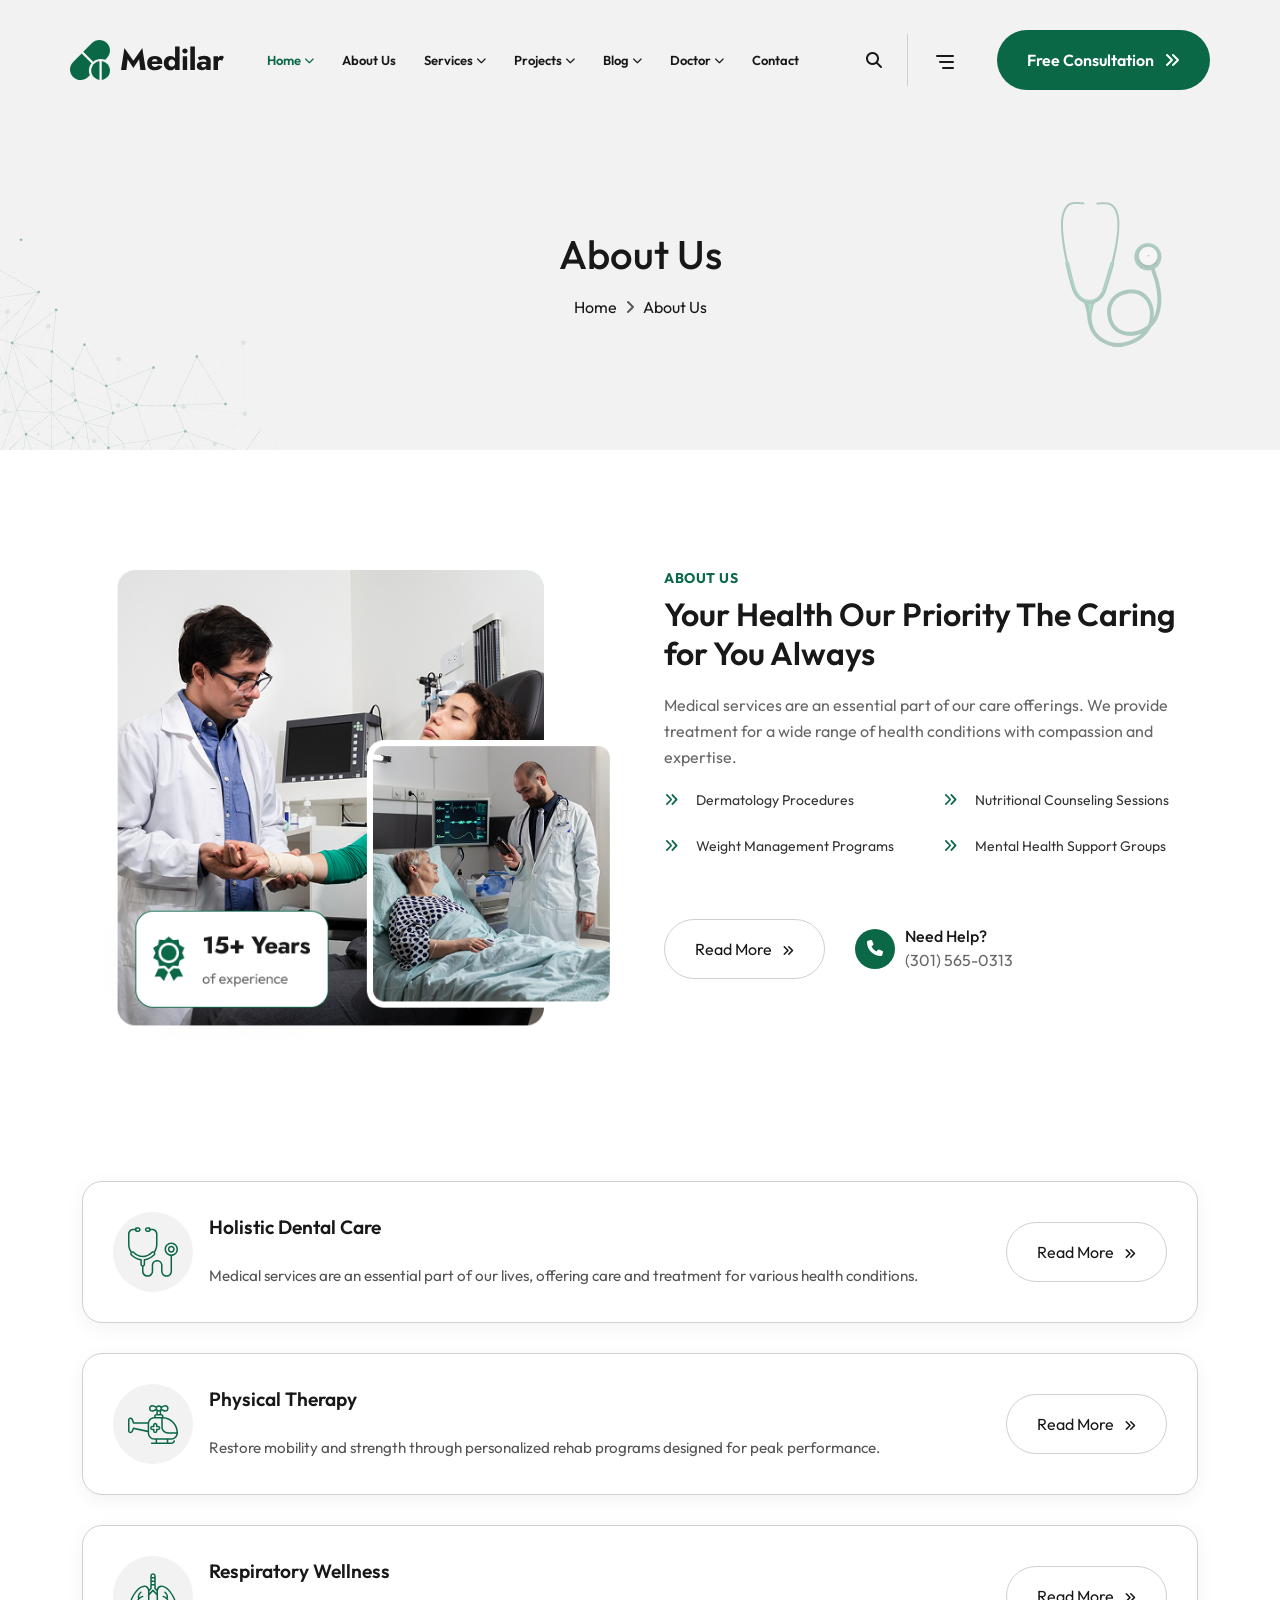
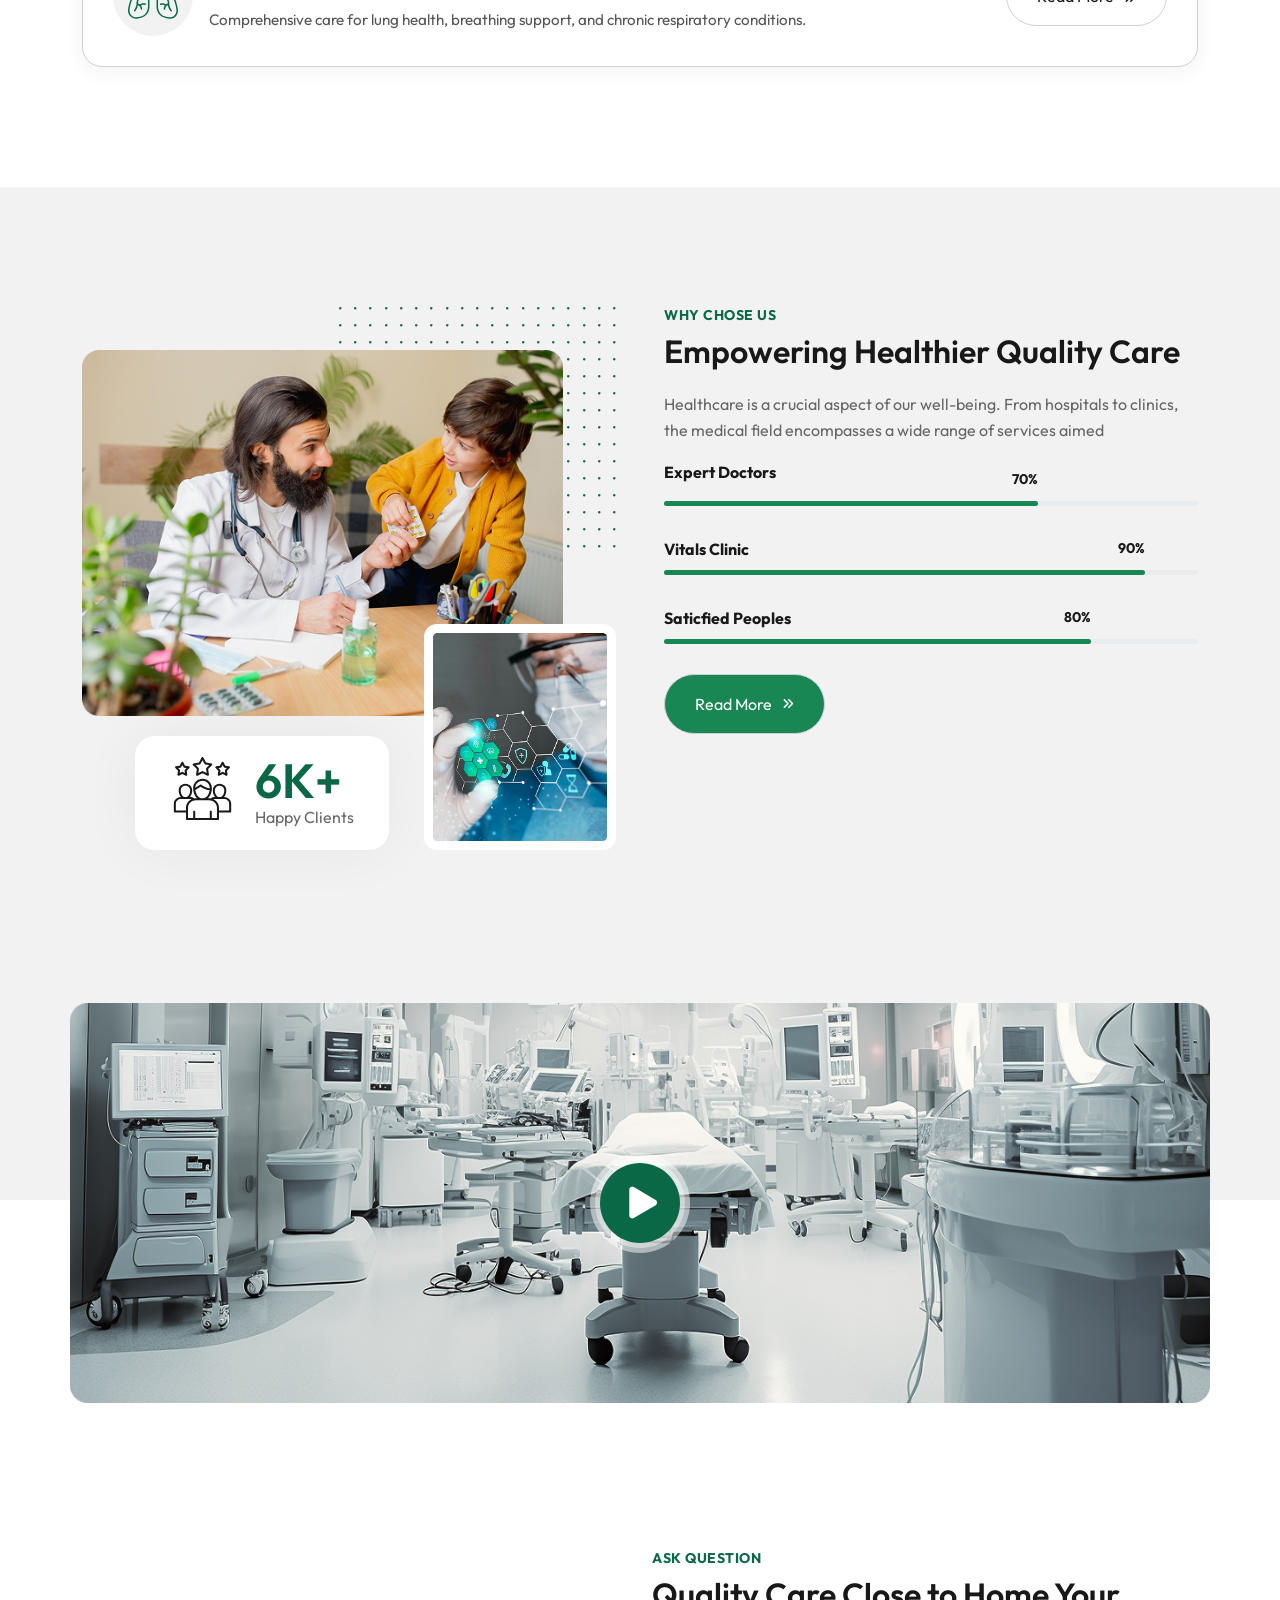
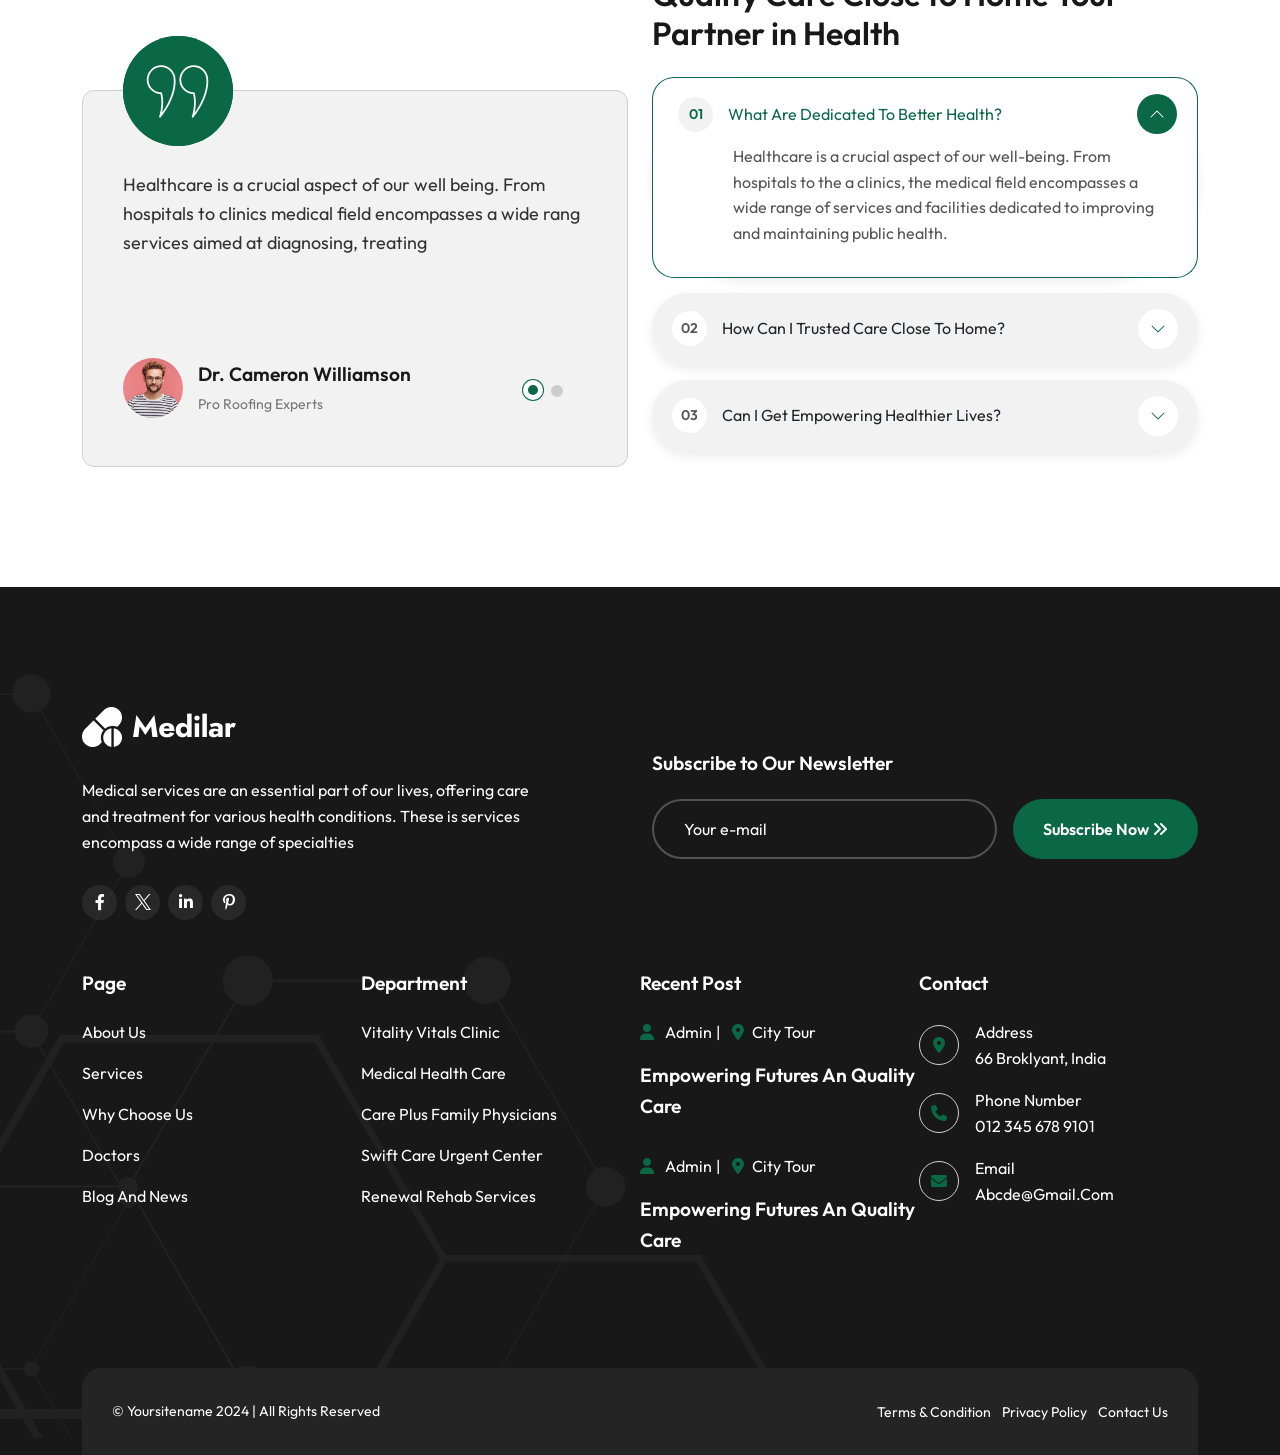
==== commit e2a78239: "w3validaion compleate w3validaion compleate" ====
--- a/about.html
+++ b/about.html
@@ -49,7 +49,7 @@
                   <a href="index.html">Home One</a>
                 </li>
                 <li>
-                  <a href="home-two.html">Home Two</a>
+                  <a href="home.html">Home Two</a>
                 </li>
               </ul>
             </li>
@@ -106,7 +106,7 @@
                   <a href="doctors.html">Doctor Single</a>
                 </li>
                 <li>
-                  <a href="blog-details.html">Doctor Details</a>
+                  <a href="doctor-details.html">Doctor Details</a>
                 </li>
               </ul>
             </li>
@@ -130,15 +130,15 @@
               <path d="M10 18h10" />
             </svg>
           </div>
-          <div class="theme-btn btn-primary active">Free Consultation <i class="fa fa-angle-double-right btn-icon"
-              aria-hidden="true"></i></div>
+          <a href="#" class="theme-btn btn-primary active">Free Consultation <i
+              class="fa fa-angle-double-right btn-icon" aria-hidden="true"></i></a>
         </div>
 
       </div>
     </nav>
     <!-- mobile navbar part start -->
     <div class="mobile-menu-area d-block d-xl-none">
-      <div class="container">
+      <div class="container-md">
         <div class="mobile-topbar">
           <div class="d-flex justify-content-between align-items-center">
             <div class="logo">
@@ -163,7 +163,7 @@
                 <a href="#">Home <i class="fas fa-chevron-down float-end"></i></a>
                 <ul class="list-unstyled">
                   <li><a href="index.html">Home One</a></li>
-                  <li><a href="home-two.html">Home Two</a></li>
+                  <li><a href="home.html">Home Two</a></li>
                 </ul>
               </li>
               <li class="sub-mobile-menu">
@@ -235,7 +235,8 @@
     <section class="about-section container-md pt-120">
 
       <div class="about-image">
-        <img src="assets/img/about/about-us/bg.png" draggable="false" alt="Doctor attending patient in hospital bed">
+        <img class="flip-up" src="assets/img/about/about-us/bg.png" draggable="false"
+          alt="Doctor attending patient in hospital bed">
       </div>
 
       <div class="about-content">
@@ -267,7 +268,7 @@
         </div>
         <div class="d-flex flex-wrap flex-lg-nowrap gap-30">
 
-          <a href="#" class="read-more-btn">Read More <span><i class="fas fa-angles-right"></i></span></a>
+          <a href="#" class="read-more-btn flip-up">Read More <span><i class="fas fa-angles-right"></i></span></a>
 
           <div class="about-contact d-flex align-items-center">
             <span class="phone-container d-flex justify-content-center align-items-lg-center"><i
@@ -314,7 +315,7 @@
           </div>
         </div>
         <div class="text-start mt-2 mt-md-0">
-          <a href="#" class="read-more-btn">Read More <span><i class="fas fa-angles-right"></i></span></a>
+          <a href="#" class="read-more-btn flip-up">Read More <span><i class="fas fa-angles-right"></i></span></a>
         </div>
       </div>
       <div class="health-service-card mb-30 d-flex flex-wrap gap-3 align-items-center justify-content-between">
@@ -340,7 +341,7 @@
           </div>
         </div>
         <div class="mt-2 mt-md-0 text-start">
-          <a href="#" class="read-more-btn">Read More <span><i class="fas fa-angles-right"></i></span></a>
+          <a href="#" class="read-more-btn flip-up">Read More <span><i class="fas fa-angles-right"></i></span></a>
         </div>
       </div>
 
@@ -376,7 +377,7 @@
           </div>
         </div>
         <div class="mt-2 mt-md-0 text-start">
-          <a href="#" class="read-more-btn">Read More <span><i class="fas fa-angles-right"></i></span></a>
+          <a href="#" class="read-more-btn flip-up">Read More <span><i class="fas fa-angles-right"></i></span></a>
         </div>
       </div>
     </div>
@@ -391,7 +392,7 @@
             <div class="first-part w-100 position-relative">
               <img draggable="false" class="" src="assets/img/why-chose-us/bg-2.png" alt="">
               <img draggable="false" src="assets/img/why-chose-us/bg-1.png" alt="">
-              <div class="d-card d-inline-flex">
+              <div class="d-card d-inline-flex flip-up">
                 <div class="">
                   <svg width="65" height="65" viewBox="0 0 65 65" fill="none" xmlns="http://www.w3.org/2000/svg">
                     <path
@@ -413,43 +414,41 @@
               <h2 class="heading-style2 ">Empowering Healthier Quality Care</h2>
               <p>Healthcare is a crucial aspect of our well-being. From hospitals to clinics, the medical field
                 encompasses a wide range of services aimed</p>
-
-              <div class="progress-group mb-4">
-                <div class="progress-item mb-3">
-                  <div class="d-flex justify-content-between mb-1">
-                    <span>Expert Doctors</span>
-                    <span>95%</span>
+<div class="">
+
+              <div class="mb-30 mt-3">
+                <label class="form-label fw-bold mb-3">Expert Doctors</label>
+                <div class="progress overflow-visible" style="height: 5px;">
+                  <div class="progress-bar bg-success position-relative overflow-visible rounded" role="progressbar"
+                    aria-valuenow="70" aria-valuemin="0" aria-valuemax="100">
+                    <div class="progress-label">0%</div>
                   </div>
-                  <div class="progress">
-                    <div class="progress-bar bg-success" style="width: 95%" role="progressbar" aria-valuenow="95"
-                      aria-valuemin="0" aria-valuemax="100"></div>
+                </div>
+              </div>
+
+              <div class="mb-30">
+                <label class="form-label fw-bold">Vitals Clinic</label>
+                <div class="progress overflow-visible" style="height: 5px;">
+                  <div class="progress-bar bg-success position-relative overflow-visible rounded" role="progressbar"
+                    aria-valuenow="90" aria-valuemin="0" aria-valuemax="100">
+                    <div class="progress-label">0%</div>
                   </div>
                 </div>
-
-                <div class="progress-item mb-3">
-                  <div class="d-flex justify-content-between mb-1">
-                    <span>Vitals Clinic</span>
-                    <span>85%</span>
+              </div>
+
+              <div class="mb-30">
+                <label class="form-label fw-bold">Saticfied Peoples</label>
+                <div class="progress overflow-visible" style="height: 5px;">
+                  <div class="progress-bar bg-success position-relative rounded overflow-visible" role="progressbar"
+                    aria-valuenow="80" aria-valuemin="0" aria-valuemax="100">
+                    <div class="progress-label">0%</div>
                   </div>
-                  <div class="progress">
-                    <div class="progress-bar bg-success" style="width: 85%" role="progressbar" aria-valuenow="85"
-                      aria-valuemin="0" aria-valuemax="100"></div>
-                  </div>
-                </div>
-
-                <div class="progress-item mb-3">
-                  <div class="d-flex justify-content-between mb-1">
-                    <span>Satisfied Peoples</span>
-                    <span>96%</span>
-                  </div>
-                  <div class="progress">
-                    <div class="progress-bar bg-success" style="width: 96%" role="progressbar" aria-valuenow="96"
-                      aria-valuemin="0" aria-valuemax="100"></div>
-                  </div>
-                </div>
-              </div>
-
-              <a href="#" class="btn btn-success read-more-btn text-white">Read More <i
+                </div>
+              </div>
+</div>
+
+
+              <a href="#" class="btn btn-success read-more-btn text-white flip-up">Read More <i
                   class="fa fa-angle-double-right btn-icon" aria-hidden="true"></i></a>
             </div>
           </div>
@@ -483,7 +482,7 @@
     <!-- Why Chose Us section end -->
     <!-- Ask question Section Start  -->
     <section class="ask-question-section pt-120">
-      <div class="container">
+      <div class="container-md">
         <div class="row row-cols-xl-2 row-cols-1 g-4 align-items-end">
           <!-- Left Column: Testimonial -->
           <div class="col order-lg-0 order-2 mt-md-0 mt-5">
@@ -503,7 +502,7 @@
                     <img src="assets/img/ask-question/ed2408c5d35781721d5b7ad6c639a3e52070a539.png"
                       alt="Dr. Cameron Williamson">
                     <div>
-                      <h2 class="heading-style5">Dr. Cameron Williamson</h2>
+                      <h2 class="heading-style5  mb-0">Dr. Cameron Williamson</h2>
                       <span>Pro Roofing Experts</span>
                     </div>
                   </div>
@@ -519,7 +518,7 @@
                     <img src="assets/img/ask-question/ed2408c5d35781721d5b7ad6c639a3e52070a539.png"
                       alt="Dr. Cameron Williamson">
                     <div>
-                      <h2 class="heading-style5">Dr. Cameron Williamson</h2>
+                      <h2 class="heading-style5 mb-0">Dr. Cameron Williamson</h2>
                       <span>Pro Roofing Experts</span>
                     </div>
                   </div>
@@ -532,7 +531,7 @@
             <div class="accordion ask-accordion" id="healthAccordion">
               <h2 class="small-header">Ask question</h2>
               <h2 class="heading-style2 mb-4">Quality Care Close to Home Your Partner in Health</h2>
-              <div class="accordion-item">
+              <div class="accordion-item flip-up">
                 <h2 class="accordion-header" id="headingOne">
                   <button class="accordion-button" type="button" data-bs-toggle="collapse" data-bs-target="#collapseOne"
                     aria-expanded="true" aria-controls="collapseOne" data-item-number="01">
@@ -550,7 +549,7 @@
                 </div>
               </div>
 
-              <div class="accordion-item">
+              <div class="accordion-item flip-up">
                 <h2 class="accordion-header" id="headingTwo">
                   <button class="accordion-button collapsed" type="button" data-bs-toggle="collapse"
                     data-bs-target="#collapseTwo" aria-expanded="false" aria-controls="collapseTwo"
@@ -568,7 +567,7 @@
                 </div>
               </div>
 
-              <div class="accordion-item">
+              <div class="accordion-item flip-up">
                 <h2 class="accordion-header" id="headingThree">
                   <button class="accordion-button collapsed" type="button" data-bs-toggle="collapse"
                     data-bs-target="#collapseThree" aria-expanded="false" aria-controls="collapseThree"
@@ -643,7 +642,7 @@
 
         </div>
       </div>
-      <div class="row g-5 mt-5">
+      <div class="row g-5 g-md-0 mt-5">
         <!-- Page Links -->
         <div class="col-lg-3 col-md-6">
           <h2 class="heading-style5 text-white mb-30">Page</h2>
@@ -674,14 +673,14 @@
               <a href=""><i class="fas fa-user me-2"></i> Admin</a><span class="d-inline-block mx-1">|</span><a
                 href=""><i class="fas fa-map-marker-alt mx-2"></i>City Tour</a><br>
               <a href="#">
-                <h6 class="heading-style6 text-white mb-3">Empowering Futures An Quality Care</h6>
+                <h2 class="heading-style6 text-white mb-3">Empowering Futures An Quality Care</h2>
               </a>
             </li>
             <li class="">
               <a href=""><i class="fas fa-user me-2"></i> Admin</a><span class="d-inline-block mx-1">|</span><a
                 href=""><i class="fas fa-map-marker-alt mx-2"></i>City Tour</a><br>
               <a href="#">
-                <h6 class="heading-style6 text-white mb-3">Empowering Futures An Quality Care</h6>
+                <h2 class="heading-style6 text-white mb-3">Empowering Futures An Quality Care</h2>
               </a>
             </li>
           </ul>
--- a/assets/css/style.css
+++ b/assets/css/style.css
@@ -319,7 +319,7 @@
   color: var(--bs-black-color);
   font-size: 74px;
   font-weight: 700;
-  line-height: 84px;
+  line-height: 3lh;
   letter-spacing: -1.48px;
 }
 
@@ -328,7 +328,7 @@
   margin-bottom: 20px;
   font-style: normal;
   font-weight: 600;
-  line-height: 58px;
+  line-height: 1.5lh;
   color: var(--bs-black-color);
 }
 
@@ -336,7 +336,7 @@
   font-size: clamp(24px, 1.7vw, 38px);
   margin-bottom: 20px;
   font-weight: 600;
-  line-height: 34px;
+  line-height: 1.5lh;
   letter-spacing: 0%;
   color: var(--bs-black-color);
 }
@@ -345,7 +345,7 @@
   font-size: clamp(16px, 1.5vw, 24px);
   margin-bottom: 20px;
   font-weight: 600;
-  line-height: 34px;
+  line-height: 1.2lh;
   letter-spacing: 0%;
   color: var(--bs-black-color);
 }
@@ -354,11 +354,21 @@
   font-size: clamp(16px, 1.5vw, 22px);
   margin-bottom: 20px;
   font-weight: 600;
-  line-height: 23px;
+  line-height: 1.2lh;
   letter-spacing: 0%;
   color: var(--bs-black-color);
 }
 
+@media screen and (max-width: 768px) {
+  .heading-style1,
+  .heading-style2,
+  .heading-style3,
+  .heading-style4,
+  .heading-style5,
+  .heading-style6 {
+    margin-bottom: 16px;
+  }
+}
 .description {
   color: var(--bs-paragraph-color);
   font-size: clamp(14px, 2vw, 16px);
@@ -373,7 +383,6 @@
   font-style: normal;
   font-weight: 700;
   line-height: 17px;
-  /* 121.429% */
   letter-spacing: 0.5px;
   text-transform: uppercase;
 }
@@ -484,6 +493,13 @@
   background-color: var(--bs-secondary-color);
 }
 
+.progress-bar {
+  width: 0;
+  /* start collapsed */
+  transition: width 1.5s ease-in-out;
+  /* smooth animation */
+}
+
 .scroll-to-top.show {
   opacity: 1;
   visibility: visible;
@@ -525,6 +541,7 @@
     padding: 24px;
   }
   .custom-details-card .card-list a {
+    font-size: 14px;
     padding: 12px 24px;
   }
 }
@@ -533,7 +550,13 @@
     padding: 20px;
   }
   .custom-details-card .card-list a {
+    font-size: 14px;
     padding: 12px 20px;
+  }
+}
+@media screen and (max-width: 520px) {
+  .custom-details-card .card-list a {
+    font-size: 13px;
   }
 }
 .shadow-custom {
@@ -582,6 +605,13 @@
 
 .shadow-0 {
   box-shadow: none !important;
+}
+
+.flip-up {
+  transition: transform 0.3s ease;
+}
+.flip-up:hover {
+  transform: translateY(-5px);
 }
 
 /* Spin animation */
@@ -1062,7 +1092,6 @@
   }
 }
 .services-section {
-  padding: 120px 0;
   background-color: #fff;
 }
 .services-section .services-heading {
@@ -1316,11 +1345,15 @@
   background: rgba(255, 255, 255, 0.1);
   transition: 0.3s;
 }
+.work-process .service-item .d-flex svg {
+  transition: transform 0.6s ease;
+}
 .work-process .service-item:hover {
   background: rgba(255, 255, 255, 0.2);
 }
-.work-process .service-item:hover .icon svg {
-  transform: translate(0, -3px);
+.work-process .service-item:hover .d-flex svg {
+  transform: rotateZ(360deg);
+  transition: transform 0.6s ease;
 }
 .work-process .stat-box-container {
   padding: 43px 60px;
@@ -1405,10 +1438,6 @@
   letter-spacing: -0.54px;
 }
 
-.gallery-section {
-  padding-top: 210px;
-  padding-bottom: 120px;
-}
 .gallery-section .category-buttons {
   margin-top: 40px;
   display: flex;
@@ -1479,7 +1508,8 @@
 .why-chose-section {
   background-color: #F2F2F2;
   padding-top: 120px;
-  padding-bottom: 278px;
+  padding-bottom: 350px;
+  margin-bottom: 230px;
 }
 .why-chose-section .first-part {
   background: url("../img/why-chose-us/bg-dots.png") no-repeat right top;
@@ -1540,7 +1570,7 @@
 }
 
 .related-doctors {
-  padding-top: 297px;
+  padding-top: 120px;
 }
 @media screen and (max-width: 765px) {
   .related-doctors {
@@ -1745,6 +1775,7 @@
 }
 @media screen and (max-width: 980px) {
   .contact-with-us .contact-form-section {
+    padding: 30px;
     position: static !important;
     width: 100% !important;
     margin-top: 30px;
@@ -1861,11 +1892,26 @@
   font-size: 14px;
   color: #777;
 }
+@media screen and (max-width: 768px) {
+  .ask-question-section .testimonial-box {
+    padding: 24px;
+    padding-top: 60px;
+    padding-bottom: 60px;
+  }
+  .ask-question-section .testimonial-box .profile {
+    margin-top: 50px;
+  }
+}
 .ask-question-section .testimonial-slider .slick-dots {
   text-align: center;
   position: absolute;
   bottom: 8px;
   right: 20px;
+}
+@media screen and (max-width: 768px) {
+  .ask-question-section .testimonial-slider .slick-dots {
+    bottom: -40px;
+  }
 }
 .ask-question-section .testimonial-slider .slick-dots li {
   display: inline-block;
@@ -2010,22 +2056,19 @@
   border-bottom-right-radius: 999px !important;
 }
 
-.recent-blog-section .row {
-  padding-top: 120px !important;
-}
 @media screen and (max-width: 1200px) {
-  .recent-blog-section .row .col {
+  .recent-blog-section .row .col.index {
     margin-bottom: 120px;
   }
-  .recent-blog-section .row .col:last-child {
+  .recent-blog-section .row .col.index:last-child {
     margin-bottom: 0;
   }
 }
 @media screen and (max-width: 760px) {
-  .recent-blog-section .row .col {
+  .recent-blog-section .row .col.index {
     margin-bottom: 180px;
   }
-  .recent-blog-section .row .col:last-child {
+  .recent-blog-section .row .col.index:last-child {
     margin-bottom: 0;
   }
 }
@@ -2099,6 +2142,14 @@
 }
 .footer-section a {
   color: var(--bs-white-color);
+}
+@media screen and (max-width: 480px) {
+  .footer-section .icons {
+    width: 80%;
+  }
+  .footer-section .heading-style4 {
+    font-size: 18px;
+  }
 }
 .footer-section .footer-contact li {
   display: flex;
@@ -2581,6 +2632,16 @@
 .services-section.home-1 .h-service-card .content .read-more {
   font-size: 16px;
 }
+.services-section.home-1 .h-service-card svg {
+  transition: transform 0.6s cubic-bezier(0.4, 0, 0.2, 1);
+}
+.services-section.home-1 .h-service-card:hover .content {
+  transform: translateY(-5px);
+}
+.services-section.home-1 .h-service-card:hover span svg {
+  transform: rotateZ(360deg);
+  transition: transform 0.3s ease;
+}
 
 .work-process.home {
   background-image: url("../img/home1/work-process/bg-1.png"), url("../img/home1/work-process/bg.png"), linear-gradient(180deg, #0A6847 0%, #00925E 100%);
@@ -2601,9 +2662,6 @@
   background: #227759;
 }
 
-.gallery-section {
-  padding-top: 120px !important;
-}
 .gallery-section .gallery-slider .arrows {
   position: absolute;
   top: 50%;
@@ -2665,6 +2723,13 @@
   box-shadow: 0 5px 20px rgba(0, 0, 0, 0.05);
   text-align: center;
 }
+.health-service-card:hover .icon svg {
+  transform: rotateZ(360deg);
+  transition: transform 0.6s ease;
+}
+.health-service-card .icon svg {
+  transition: transform 0.6s ease;
+}
 .health-service-card .icon {
   width: 80px;
   height: 80px;
@@ -2782,9 +2847,18 @@
   padding: 30px 40px;
   border-radius: 20px;
 }
+.testimonial .testimonial-sliders .testimonial-card:hover {
+  border-color: var(--bs-primary-color);
+  transition: transform 0.3s ease;
+}
+.testimonial .testimonial-sliders .testimonial-card:hover .stars {
+  transform: translateY(-5px);
+  transition: transform 0.3s ease;
+}
 .testimonial .testimonial-sliders .testimonial-card .stars {
   color: #F8BC26;
   margin-bottom: 15px;
+  transition: transform 0.3s ease;
 }
 .testimonial .testimonial-sliders .testimonial-card .stars .unmarked {
   color: #D0D0D0;
@@ -2815,6 +2889,7 @@
 }
 @media screen and (max-width: 980px) {
   .contact-with-us-h .contact-form-section {
+    padding: 30px;
     position: static !important;
     width: 100% !important;
     margin-top: 30px;
@@ -2895,22 +2970,6 @@
 }
 .recent-blog-section.recent-blog-section-h .row .row {
   padding-top: 30px !important;
-}
-@media screen and (max-width: 1200px) {
-  .recent-blog-section.recent-blog-section-h .row .row .col {
-    margin-bottom: 120px;
-  }
-  .recent-blog-section.recent-blog-section-h .row .row .col:last-child {
-    margin-bottom: 0;
-  }
-}
-@media screen and (max-width: 760px) {
-  .recent-blog-section.recent-blog-section-h .row .row .col {
-    margin-bottom: 180px;
-  }
-  .recent-blog-section.recent-blog-section-h .row .row .col:last-child {
-    margin-bottom: 0;
-  }
 }
 .recent-blog-section.recent-blog-section-h .custom-card {
   border: none;
@@ -3347,6 +3406,11 @@
 .cm-breadcrumb .breadcrumb-content {
   padding: 126px 0 130px 0;
 }
+@media screen and (max-width: 768px) {
+  .cm-breadcrumb .breadcrumb-content {
+    padding: 60px 0;
+  }
+}
 .cm-breadcrumb .breadcrumb-content .breadcrumb-item + .breadcrumb-item::before {
   /* The Unicode for fa-angle-right */
   content: "\f105";
@@ -3475,11 +3539,17 @@
   gap: 10px !important;
   margin: 0 auto;
 }
+.pdp .social-icons a {
+  padding: 0px !important;
+}
 .pdp .social-icons .social-icon {
   background: #F2F2F2 !important;
   height: 40px !important;
   width: 40px !important;
 }
+.pdp .social-icons .social-icon i {
+  color: #333 !important;
+}
 .pdp .social-icons .social-icon span svg {
   width: 16px;
   height: 16px;
@@ -3487,6 +3557,9 @@
 }
 .pdp .social-icons .social-icon:hover {
   background-color: #0A6847 !important;
+}
+.pdp .social-icons .social-icon:hover i {
+  color: var(--bs-white-color) !important;
 }
 .pdp .social-icons .social-icon:hover span svg path {
   fill: #fff !important;
@@ -3505,7 +3578,10 @@
   font-size: 14px;
 }
 
-.custom-details-card .social-icon {
+.custom-details-card.dd:hover img {
+  box-shadow: 0 0 3px var(--bs-primary-color) !important;
+}
+.custom-details-card.dd .social-icon {
   width: 35px;
   height: 35px;
   display: inline-block;
@@ -3515,24 +3591,24 @@
   align-items: center;
   background-color: #F2F2F2;
 }
-.custom-details-card .gta {
+.custom-details-card.dd .gta {
   font-family: var(--bs-font-secondary);
   font-weight: 700;
   font-size: 27px;
 }
-.custom-details-card .advice-form input,
-.custom-details-card .advice-form select {
+.custom-details-card.dd .advice-form input,
+.custom-details-card.dd .advice-form select {
   color: var(--bs-paragraph-color);
   padding: 15px 30px;
   border: none;
 }
-.custom-details-card .advice-form input:focus,
-.custom-details-card .advice-form select:focus {
+.custom-details-card.dd .advice-form input:focus,
+.custom-details-card.dd .advice-form select:focus {
   border-color: #ddd;
   box-shadow: 0 0 0 0.25rem rgba(10, 104, 71, 0.1843137255);
 }
-.custom-details-card .advice-form input option,
-.custom-details-card .advice-form select option {
+.custom-details-card.dd .advice-form input option,
+.custom-details-card.dd .advice-form select option {
   padding: 15px 30px !important;
 }
 
@@ -3569,14 +3645,6 @@
 .recent-blog-section1.blog-page .blog-meta i {
   color: var(--bs-primary-color);
 }
-.recent-blog-section1.blog-page .row .col:last-child {
-  margin-bottom: 0px !important;
-}
-@media screen and (max-width: 760px) {
-  .recent-blog-section1.blog-page .row .col {
-    margin-bottom: 20px !important;
-  }
-}
 .recent-blog-section1.blog-page .card-body {
   padding-top: 0;
   margin-top: 28% !important;
@@ -3624,7 +3692,7 @@
 }
 
 .paginate-blog {
-  padding: 30px;
+  padding: 30px !important;
   margin-bottom: 60px;
 }
 .paginate-blog .col {
@@ -3684,6 +3752,12 @@
   margin-left: 110px;
 }
 
+@media screen and (max-width: 768px) {
+  .contact-form-section.b-details {
+    padding-left: 0px !important;
+    padding-right: 0px !important;
+  }
+}
 .contact-form-section.b-details .heading-style2 {
   font-family: var(--bs-font-secondary) !important;
 }
@@ -3705,6 +3779,11 @@
 
 .contact-card {
   padding: 20px 0px 20px 32px;
+}
+@media screen and (max-width: 768px) {
+  .contact-card {
+    padding: unset;
+  }
 }
 .contact-card .icon-container {
   height: 65px;
@@ -3751,6 +3830,11 @@
   width: 100%;
   transform: translateY(0%);
 }
+@media screen and (max-width: 980px) {
+  .contact-with-us-h.contact-page .contact-form-section {
+    padding: 30px;
+  }
+}
 .contact-with-us-h.contact-page .contact-form-section .heading-style2 {
   margin-bottom: 40px;
 }
